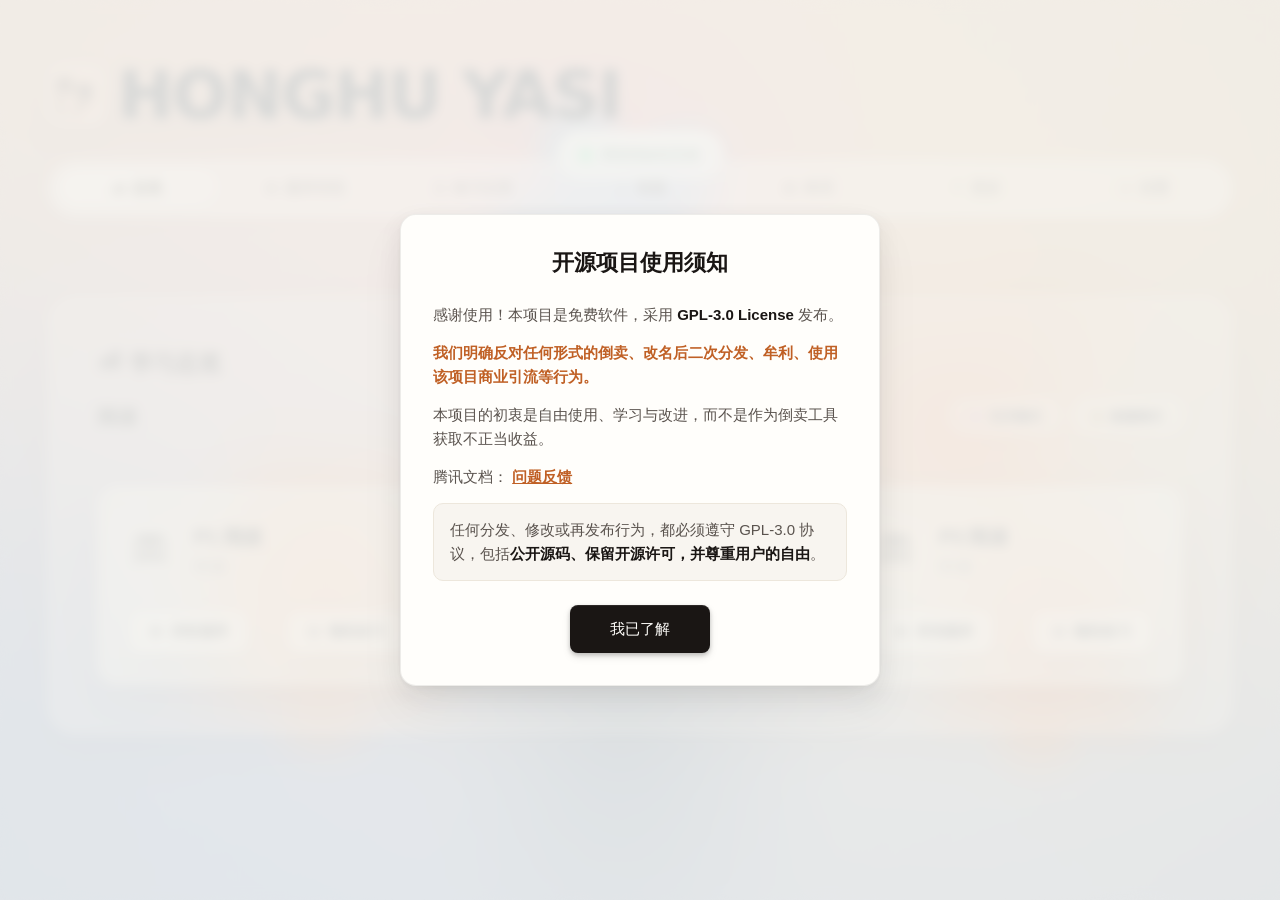
==== index.html @ 38e797b4 "初始化" ====
<!doctype html>
<html lang="zh-CN">
    <head>
        <meta charset="UTF-8" />
        <meta name="viewport" content="width=device-width, initial-scale=1.0" />
        <title>HONGHU YASI</title>
        <link
            rel="icon"
            type="image/svg+xml"
            href="assets/images/favicon.svg"
        />
        <link rel="stylesheet" href="css/main.css" />
        <link rel="stylesheet" href="css/heroui-bridge.css" />
        <link rel="stylesheet" href="css/onboarding.css" />
    </head>

    <body class="hero-body boot-active" data-theme="heroui">
        <!-- NewJeans Theme Background -->
        <div class="newjeans-bg-container" aria-hidden="true"></div>
        <!-- ASCII Flower Background -->
        <div class="ascii-bg-container" aria-hidden="true"></div>
        <div id="boot-overlay" role="status" aria-live="polite">
            <div class="boot-panel">
                <div class="boot-logo">HONGHU YASI</div>
                <p class="boot-status" id="boot-status-text">
                    正在唤醒 HONGHU YASI...
                </p>
                <div class="boot-progress">
                    <span
                        class="boot-progress__bar"
                        id="boot-progress-bar"
                    ></span>
                </div>
                <span class="boot-progress__text" id="boot-progress-text"
                    >初始化资源...</span
                >
            </div>
        </div>
        <input
            type="file"
            id="folder-picker"
            webkitdirectory
        />
        <div class="message-container" id="message-container"></div>

        <div class="container hero-shell">
            <div class="hero-header">
                <h1 class="hero-brand-title" aria-label="HONGHU YASI">
                    <span class="hero-brand-mark" aria-hidden="true">
                        <img src="assets/images/logo.svg" alt="HONGHU YASI Logo" style="width: 80%; height: 80%; object-fit: contain; filter: drop-shadow(0 2px 8px rgba(15, 23, 42, 0.08));">

                    </span>
                    <span class="hero-brand-text">HONGHU YASI</span>
                </h1>
            </div>

            <nav class="main-nav hero-nav" data-nav-controller="legacy">
                <button
                    class="nav-btn hero-nav__btn active"
                    type="button"
                    data-view="overview"
                >
                    📊 总览
                </button>
                <button
                    class="nav-btn hero-nav__btn"
                    type="button"
                    data-view="browse"
                >
                    📚 题库浏览
                </button>
                <button
                    class="nav-btn hero-nav__btn"
                    type="button"
                    data-view="practice"
                >
                    📝 练习记录
                </button>
                <button
                    class="nav-btn hero-nav__btn"
                    type="button"
                    data-view="wrongbook"
                >
                    ❌ 错题
                </button>
                <button
                    class="nav-btn hero-nav__btn"
                    type="button"
                    data-view="vocab"
                >
                    📖 单词
                </button>
                <button
                    class="nav-btn hero-nav__btn"
                    type="button"
                    data-view="more"
                >
                    ✨ 更多
                </button>
                <button
                    class="nav-btn hero-nav__btn"
                    type="button"
                    data-view="settings"
                >
                    ⚙️ 设置
                </button>
            </nav>

            <!-- 总览页面 -->
            <div id="overview-view" class="view active hero-panel hero-section">
                <div class="hero-panel__header">
                    <h2 class="hero-panel__title">📊 学习总览</h2>
                </div>

                <div class="category-grid" id="category-overview">
                    <!-- 分类卡片将通过JavaScript动态生成 -->
                </div>
            </div>

            <!-- 题库浏览页面 -->
            <div id="browse-view" class="view hero-panel hero-section">
                <div class="browse-title-bar hero-panel__header">
                    <button
                        class="browse-title-trigger"
                        id="browse-title-trigger"
                        type="button"
                        aria-haspopup="true"
                        aria-expanded="false"
                        title="列表偏好"
                    >
                        📚<span
                            class="browse-title-dot"
                            aria-hidden="true"
                        ></span>
                    </button>
                    <h2 id="browse-title" class="hero-panel__title">题库浏览</h2>
                    <button
                        id="reading-memorize-exit-btn"
                        class="reading-memorize-exit-btn"
                        type="button"
                        hidden
                        aria-label="退出阅读背题模式"
                        title="退出阅读背题模式"
                    >
                        退出背题
                    </button>
                    <div
                        class="browse-preference-panel"
                        id="browse-preference-panel"
                        hidden
                    >
                        <label class="browse-preference-option">
                            <input
                                type="checkbox"
                                id="browse-remember-position"
                            />
                            <span class="browse-preference-text"
                                >列表位置记录</span
                            >
                        </label>
                    </div>
                    <div
                        id="type-filter-buttons"
                        class="hero-panel__actions shui-filter-group shui-segmented-control"
                    >
                        <button
                            class="shui-segmented-btn active"
                            type="button"
                            aria-pressed="true"
                            data-filter-type="all"
                            data-index-action="filter-exams"
                            data-action-value="all"
                        >
                            全部
                        </button>
                        <button
                            class="shui-segmented-btn"
                            type="button"
                            aria-pressed="false"
                            data-filter-type="reading"
                            data-index-action="filter-exams"
                            data-action-value="reading"
                        >
                            阅读
                        </button>
                        <button
                            class="shui-segmented-btn"
                            type="button"
                            aria-pressed="false"
                            hidden
                            data-filter-type="listening"
                            data-index-action="filter-exams"
                            data-action-value="listening"
                        >
                            听力
                        </button>
                    </div>
                </div>

                <div class="search-box">
                    <div class="search-row">
                        <div class="search-input-wrap">
                            <input
                                type="text"
                                class="search-input"
                                id="exam-search-input"
                                placeholder="搜索题目..."
                                aria-label="搜索题目"
                                data-index-action="search-exams"
                            />
                            <button
                                type="button"
                                class="search-clear-btn"
                                id="search-clear-btn"
                                aria-label="清除搜索"
                                hidden
                                data-index-action="clear-search"
                            >
                                <svg
                                    viewBox="0 0 24 24"
                                    width="16"
                                    height="16"
                                    stroke="currentColor"
                                    stroke-width="2"
                                    fill="none"
                                    stroke-linecap="round"
                                    stroke-linejoin="round"
                                >
                                    <line x1="18" y1="6" x2="6" y2="18"></line>
                                    <line x1="6" y1="6" x2="18" y2="18"></line>
                                </svg>
                            </button>
                        </div>
                        <div
                            class="browse-frequency-filter"
                            id="browse-frequency-filter-buttons"
                            aria-label="频率筛选"
                        >
                            <button
                                class="browse-frequency-chip"
                                type="button"
                                aria-pressed="false"
                                data-frequency-filter="high"
                                data-index-action="filter-frequency"
                                data-action-value="high"
                            >
                                高频
                            </button>
                            <button
                                class="browse-frequency-chip"
                                type="button"
                                aria-pressed="false"
                                data-frequency-filter="medium"
                                data-index-action="filter-frequency"
                                data-action-value="medium"
                            >
                                中频
                            </button>
                            <button
                                class="browse-frequency-chip"
                                type="button"
                                aria-pressed="false"
                                data-frequency-filter="low"
                                data-index-action="filter-frequency"
                                data-action-value="low"
                            >
                                低频
                            </button>
                        </div>
                        <div class="browse-sort-wrapper">
                            <select
                                id="browse-sort-select"
                                class="browse-sort-select"
                                aria-label="题库排序"
                            >
                                <option value="default">默认排序</option>
                                <option value="frequency-desc">
                                    频率高→低
                                </option>
                                <option value="difficulty-desc">
                                    难度高→低
                                </option>
                            </select>
                            <div class="browse-sort-icon">
                                <svg
                                    width="14"
                                    height="14"
                                    viewBox="0 0 14 14"
                                    fill="none"
                                    xmlns="http://www.w3.org/2000/svg"
                                >
                                    <path
                                        d="M3.5 5.25L7 8.75L10.5 5.25"
                                        stroke="currentColor"
                                        stroke-width="1.5"
                                        stroke-linecap="round"
                                        stroke-linejoin="round"
                                    />
                                </svg>
                            </div>
                        </div>
                    </div>
                </div>

                <div id="exam-list-container"></div>
                <div class="loading">
                    <div class="spinner"></div>
                    <p>正在加载题目列表...</p>
                </div>
            </div>

            <!-- 练习记录页面 -->
            <div id="practice-view" class="view hero-panel hero-section">
                <div class="hero-panel__header practice-view__header">
                    <div class="practice-view__title-row">
                        <h2 class="hero-panel__title">📝 练习记录</h2>
                        <button
                            id="practice-summary-toggle"
                            class="practice-summary-toggle"
                            type="button"
                            data-index-action="toggle-practice-summary"
                            aria-controls="practice-summary-region"
                            aria-expanded="true"
                            aria-label="折叠练习统计卡片"
                        >
                            <span class="practice-summary-toggle__glyph" aria-hidden="true"></span>
                        </button>
                    </div>
                </div>

                <div id="practice-summary-region" class="practice-summary-region">
                    <div class="practice-stats hero-grid hero-grid--stats">
                        <div class="hero-card hero-card--stat">
                            <div class="hero-card__label">已练习题目</div>
                            <div class="hero-card__value" id="total-practiced">
                                0
                            </div>
                            <div class="hero-card__meta">累计巩固练习</div>
                        </div>
                        <div class="hero-card hero-card--stat">
                            <div class="hero-card__label">平均正确率</div>
                            <div class="hero-card__value" id="avg-score">0%</div>
                            <div class="hero-card__meta">近期待练表现</div>
                        </div>
                        <div class="hero-card hero-card--stat">
                            <div class="hero-card__label">学习时长(分钟)</div>
                            <div class="hero-card__value" id="study-time">0</div>
                            <div class="hero-card__meta">聚焦沉浸时长</div>
                        </div>
                        <div class="hero-card hero-card--stat">
                            <div class="hero-card__label">连续学习天数</div>
                            <div class="hero-card__value" id="streak-days">0</div>
                            <div class="hero-card__meta">坚持天数</div>
                        </div>
                    </div>

                    <div class="practice-insights-grid">
                        <section
                            id="practice-trend-card"
                            class="practice-trend-card"
                            role="button"
                            tabindex="0"
                            aria-label="打开练习趋势筛选范围"
                            aria-pressed="false"
                        >
                            <div class="practice-trend-card__rotor">
                                <div class="practice-trend-card__face practice-trend-card__front">
                                    <div class="practice-trend-card__header">
                                        <div class="practice-trend-card__title-line">
                                            <div>
                                                <h3 class="practice-trend-card__title">练习趋势</h3>
                                            </div>
                                            <div class="practice-trend-card__metrics">
                                                <div>
                                                    <span class="practice-trend-card__metric-value" id="practice-trend-count">0</span>
                                                    <span class="practice-trend-card__metric-label">记录</span>
                                                </div>
                                                <div>
                                                    <span class="practice-trend-card__metric-value" id="practice-trend-average">0%</span>
                                                    <span class="practice-trend-card__metric-label">均值</span>
                                                </div>
                                            </div>
                                        </div>
                                        <div class="practice-trend-card__range" id="practice-trend-range-label">
                                            最近十次
                                        </div>
                                    </div>
                                    <div class="practice-trend-chart-shell">
                                        <canvas id="practice-trend-canvas" aria-hidden="true"></canvas>
                                        <div id="practice-trend-empty" class="practice-trend-empty">
                                            暂无趋势数据
                                        </div>
                                    </div>
                                </div>
                                <div class="practice-trend-card__face practice-trend-card__back">
                                    <div class="practice-trend-card__header">
                                        <div>
                                            <p class="practice-trend-card__eyebrow">Range</p>
                                            <h3 class="practice-trend-card__title">筛选范围</h3>
                                        </div>
                                    </div>
                                    <div class="practice-trend-options" aria-label="练习趋势筛选范围">
                                        <button
                                            class="practice-trend-option active"
                                            type="button"
                                            data-practice-trend-range="recent10"
                                            aria-pressed="true"
                                        >
                                            最近十次
                                        </button>
                                        <button
                                            class="practice-trend-option"
                                            type="button"
                                            data-practice-trend-range="last7d"
                                            aria-pressed="false"
                                        >
                                            最近七天
                                        </button>
                                        <button
                                            class="practice-trend-option"
                                            type="button"
                                            data-practice-trend-range="last30d"
                                            aria-pressed="false"
                                        >
                                            最近一月
                                        </button>
                                        <button
                                            class="practice-trend-option"
                                            type="button"
                                            data-practice-trend-range="recent20"
                                            aria-pressed="false"
                                        >
                                            最近20次
                                        </button>
                                    </div>
                                </div>
                            </div>
                        </section>
                        <section
                            id="practice-custom-card"
                            class="practice-custom-card"
                        >
                            <div class="practice-custom-card__rotor">
                                <div class="practice-trend-card__face practice-custom-card__front">
                                    <div class="practice-trend-card__header">
                                        <div>
                                            <h3 class="practice-trend-card__title" id="practice-custom-card-title">练习热力图</h3>
                                        </div>
                                        <div class="practice-custom-card__header-actions">
                                            <div
                                                class="practice-heatmap-month-controls"
                                                id="practice-heatmap-month-controls"
                                                aria-label="切换热力图月份"
                                            >
                                                <button
                                                    class="practice-custom-card__icon-btn"
                                                    type="button"
                                                    data-practice-heatmap-month="prev"
                                                    aria-label="查看上个月"
                                                    title="上个月"
                                                >
                                                    <svg viewBox="0 0 24 24" width="16" height="16" fill="none" stroke="currentColor" stroke-width="2.2" stroke-linecap="round" stroke-linejoin="round">
                                                        <path d="m15 18-6-6 6-6"></path>
                                                    </svg>
                                                </button>
                                                <span
                                                    class="practice-heatmap-month-label"
                                                    id="practice-heatmap-month-label"
                                                    aria-live="polite"
                                                >本月</span>
                                                <button
                                                    class="practice-custom-card__icon-btn"
                                                    type="button"
                                                    data-practice-heatmap-month="next"
                                                    aria-label="查看下个月"
                                                    title="下个月"
                                                >
                                                    <svg viewBox="0 0 24 24" width="16" height="16" fill="none" stroke="currentColor" stroke-width="2.2" stroke-linecap="round" stroke-linejoin="round">
                                                        <path d="m9 18 6-6-6-6"></path>
                                                    </svg>
                                                </button>
                                            </div>
                                            <button
                                                class="practice-custom-card__flip-btn practice-custom-card__icon-btn"
                                                type="button"
                                                aria-label="配置自定义组件"
                                                title="配置自定义组件"
                                            >
                                                <svg viewBox="0 0 24 24" width="16" height="16" fill="none" stroke="currentColor" stroke-width="2" stroke-linecap="round" stroke-linejoin="round">
                                                    <path d="M12 20a8 8 0 1 0 0-16 8 8 0 0 0 0 16z"></path>
                                                    <path d="M12 14a2 2 0 1 0 0-4 2 2 0 0 0 0 4z"></path>
                                                    <path d="M12 2v2"></path>
                                                    <path d="M12 20v2"></path>
                                                    <path d="m4.93 4.93 1.41 1.41"></path>
                                                    <path d="m17.66 17.66 1.41 1.41"></path>
                                                    <path d="M2 12h2"></path>
                                                    <path d="M20 12h2"></path>
                                                    <path d="m6.34 17.66-1.41 1.41"></path>
                                                    <path d="m19.07 4.93-1.41 1.41"></path>
                                                </svg>
                                            </button>
                                        </div>
                                    </div>
                                    <div class="practice-custom-widget-content" data-widget-type="heatmap">
                                        <div class="practice-heatmap" id="practice-heatmap" aria-label="练习活动热力图"></div>
                                        <div class="practice-heatmap__footer">
                                            <span id="practice-heatmap-summary">本月暂无练习记录</span>
                                            <div class="practice-heatmap__legend" aria-label="做题量颜色图例">
                                                <span>少</span>
                                                <i class="practice-heatmap__legend-cell practice-heatmap__legend-cell--0"></i>
                                                <i class="practice-heatmap__legend-cell practice-heatmap__legend-cell--1"></i>
                                                <i class="practice-heatmap__legend-cell practice-heatmap__legend-cell--2"></i>
                                                <i class="practice-heatmap__legend-cell practice-heatmap__legend-cell--3"></i>
                                                <i class="practice-heatmap__legend-cell practice-heatmap__legend-cell--4"></i>
                                                <span>多</span>
                                            </div>
                                        </div>
                                    </div>
                                    <div class="practice-custom-widget-content" data-widget-type="priority" hidden>
                                    <div class="priority-progress-stack" aria-label="中高频练习进度">
                                        <div class="priority-progress priority-progress--high">
                                            <div class="priority-progress__head">
                                                <span>高频</span>
                                                <strong id="practice-priority-high-count">0/0</strong>
                                            </div>
                                            <div class="priority-progress__track" aria-hidden="true">
                                                <span
                                                    class="priority-progress__fill"
                                                    id="practice-priority-high-fill"
                                                ></span>
                                            </div>
                                        </div>
                                        <div class="priority-progress priority-progress--medium">
                                            <div class="priority-progress__head">
                                                <span>中频</span>
                                                <strong id="practice-priority-medium-count">0/0</strong>
                                            </div>
                                            <div class="priority-progress__track" aria-hidden="true">
                                                <span
                                                    class="priority-progress__fill"
                                                    id="practice-priority-medium-fill"
                                                ></span>
                                            </div>
                                        </div>
                                    </div>
                                    <div class="priority-accuracy" aria-label="中高频正确率">
                                        <div class="priority-accuracy__orb priority-accuracy__orb--high">
                                            <span id="practice-priority-high-accuracy">0%</span>
                                            <small>高频正确率</small>
                                        </div>
                                        <div class="priority-accuracy__orb priority-accuracy__orb--medium">
                                            <span id="practice-priority-medium-accuracy">0%</span>
                                            <small>中频正确率</small>
                                        </div>
                                    </div>
                                    </div>
                                    <div class="practice-custom-widget-content" data-widget-type="radar" hidden>
                                        <div class="practice-radar-chart-shell">
                                            <canvas id="practice-radar-canvas" aria-hidden="true"></canvas>
                                            <div id="practice-radar-empty" class="practice-trend-empty">
                                                暂无阅读错题数据
                                            </div>
                                        </div>
                                        <p class="practice-radar-summary" id="practice-radar-summary">
                                            最近10次阅读错题题型分布
                                        </p>
                                    </div>
                                </div>
                                <div class="practice-trend-card__face practice-trend-card__back practice-custom-card__back">
                                    <div class="practice-trend-card__header">
                                        <div>
                                            <p class="practice-trend-card__eyebrow">Widgets</p>
                                            <h3 class="practice-trend-card__title">自定义组件</h3>
                                        </div>
                                        <div class="practice-custom-card__header-actions">
                                            <button
                                                class="practice-custom-card__flip-btn practice-custom-card__icon-btn"
                                                type="button"
                                                aria-label="关闭自定义练习组件选择"
                                                title="关闭自定义练习组件选择"
                                            >
                                                <svg viewBox="0 0 24 24" width="16" height="16" fill="none" stroke="currentColor" stroke-width="2" stroke-linecap="round" stroke-linejoin="round">
                                                    <line x1="18" y1="6" x2="6" y2="18"></line>
                                                    <line x1="6" y1="6" x2="18" y2="18"></line>
                                                </svg>
                                            </button>
                                        </div>
                                    </div>
                                    <div class="practice-custom-options" aria-label="自定义练习组件">
                                        <button
                                            class="practice-custom-option active"
                                            type="button"
                                            data-practice-widget="heatmap"
                                            aria-pressed="true"
                                        >
                                            <span class="practice-custom-option__icon" aria-hidden="true">
                                                <svg viewBox="0 0 24 24" width="18" height="18" fill="none" stroke="currentColor" stroke-width="2" stroke-linecap="round" stroke-linejoin="round">
                                                    <rect x="3" y="4" width="18" height="16" rx="3"></rect>
                                                    <path d="M8 2v4"></path>
                                                    <path d="M16 2v4"></path>
                                                    <path d="M3 10h18"></path>
                                                    <path d="M8 14h.01"></path>
                                                    <path d="M12 14h.01"></path>
                                                    <path d="M16 14h.01"></path>
                                                    <path d="M8 17h.01"></path>
                                                </svg>
                                            </span>
                                            <span class="practice-custom-option__body">
                                                <strong>练习热力图</strong>
                                            </span>
                                            <span class="practice-custom-option__check" aria-hidden="true"></span>
                                        </button>
                                        <button
                                            class="practice-custom-option"
                                            type="button"
                                            data-practice-widget="priority"
                                            aria-pressed="false"
                                        >
                                            <span class="practice-custom-option__icon" aria-hidden="true">
                                                <svg viewBox="0 0 24 24" width="18" height="18" fill="none" stroke="currentColor" stroke-width="2" stroke-linecap="round" stroke-linejoin="round">
                                                    <path d="M4 20V10"></path>
                                                    <path d="M10 20V4"></path>
                                                    <path d="M16 20v-7"></path>
                                                    <path d="M22 20H2"></path>
                                                </svg>
                                            </span>
                                            <span class="practice-custom-option__body">
                                                <strong>中高频余量</strong>
                                            </span>
                                            <span class="practice-custom-option__check" aria-hidden="true"></span>
                                        </button>
                                        <button
                                            class="practice-custom-option"
                                            type="button"
                                            data-practice-widget="radar"
                                            aria-pressed="false"
                                        >
                                            <span class="practice-custom-option__icon" aria-hidden="true">
                                                <svg viewBox="0 0 24 24" width="18" height="18" fill="none" stroke="currentColor" stroke-width="2" stroke-linecap="round" stroke-linejoin="round">
                                                    <path d="M12 3 3 8l9 5 9-5-9-5Z"></path>
                                                    <path d="m3 8 9 13 9-13"></path>
                                                    <path d="M12 13v8"></path>
                                                </svg>
                                            </span>
                                            <span class="practice-custom-option__body">
                                                <strong>阅读错题雷达</strong>
                                            </span>
                                            <span class="practice-custom-option__check" aria-hidden="true"></span>
                                        </button>
                                    </div>
                                </div>
                            </div>
                        </section>
                    </div>
                </div>

                <div class="practice-history hero-panel hero-section">
                    <div class="hero-panel__header">
                        <h3 class="hero-panel__title">
                            📈 练习历史
                        </h3>
                        <div
                            id="record-type-filter-buttons"
                            class="hero-panel__actions shui-filter-group shui-segmented-control"
                        >
                            <button
                                class="shui-segmented-btn active"
                                type="button"
                                aria-pressed="true"
                                data-filter-type="all"
                                data-index-action="filter-records"
                                data-action-value="all"
                            >
                                全部
                            </button>
                            <button
                                class="shui-segmented-btn"
                                type="button"
                                aria-pressed="false"
                                data-filter-type="reading"
                                data-index-action="filter-records"
                                data-action-value="reading"
                            >
                                阅读
                            </button>
                            <button
                                class="shui-segmented-btn"
                                type="button"
                                aria-pressed="false"
                                data-filter-type="listening"
                                data-index-action="filter-records"
                                data-action-value="listening"
                            >
                                听力
                            </button>
                        </div>
                        <div class="hero-panel__actions">
                            <button
                                class="btn btn-secondary hero-btn hero-btn--ghost"
                                data-index-action="export-practice-markdown"
                            >
                                📄 导出Markdown
                            </button>
                            <button
                                class="btn btn-info hero-btn"
                                data-index-action="toggle-bulk-delete"
                                id="bulk-delete-btn"
                            >
                                <svg
                                    viewBox="0 0 24 24"
                                    width="1em"
                                    height="1em"
                                    fill="none"
                                    stroke="currentColor"
                                    stroke-width="1.8"
                                    stroke-linecap="round"
                                    stroke-linejoin="round"
                                    class="ui-emoji-icon"
                                    aria-hidden="true"
                                >
                                    <polyline
                                        points="9 11 12 14 22 4"
                                    ></polyline>
                                    <path
                                        d="M21 12v7a2 2 0 0 1-2 2H5a2 2 0 0 1-2-2V5a2 2 0 0 1 2-2h11"
                                    ></path>
                                </svg>
                                批量删除
                            </button>
                            <button
                                class="btn btn-warning hero-btn hero-btn--warn"
                                data-index-action="clear-practice-data"
                            >
                                🗑️ 清除记录
                            </button>
                        </div>
                    </div>
                    <div id="history-list" class="practice-history-list">
                        <div class="history-empty-placeholder">
                            <div class="history-empty-placeholder__icon">
                                📋
                            </div>
                            <p>暂无练习记录</p>
                            <p class="history-empty-placeholder__note">
                                开始练习后，记录将自动保存在这里
                            </p>
                        </div>
                    </div>
                </div>
            </div>

            <!-- 错题本页面 -->
            <div id="wrongbook-view" class="view hero-panel hero-section">
                <div class="hero-panel__header">
                    <h2 class="hero-panel__title">❌ 错题整理</h2>
                    <div class="wrongbook-header-actions">
                        <button class="btn btn-primary btn-sm" type="button" id="wrongbook-all-analysis-btn" data-wrongbook-action="all-analysis">📊 总错题分析</button>
                        <button class="btn btn-outline btn-sm wrongbook-clear-btn" type="button" data-wrongbook-action="clear-all">清除全部数据</button>
                    </div>
                </div>
                <div class="wrongbook-stats-grid" id="wrongbook-stats">
                    <div class="hero-card hero-card--stat">
                        <div class="hero-card__label">错题总数</div>
                        <div class="hero-card__value" id="wrongbook-total">0</div>
                        <div class="hero-card__meta">累计阅读错题</div>
                    </div>
                    <div class="hero-card hero-card--stat">
                        <div class="hero-card__label">未掌握</div>
                        <div class="hero-card__value" id="wrongbook-unmastered">0</div>
                        <div class="hero-card__meta">待重练巩固</div>
                    </div>
                    <div class="hero-card hero-card--stat">
                        <div class="hero-card__label">已掌握</div>
                        <div class="hero-card__value" id="wrongbook-mastered">0</div>
                        <div class="hero-card__meta">重练对2次</div>
                    </div>
                    <div class="hero-card hero-card--stat hero-card--halfway">
                        <div class="hero-card__label">重练对1次</div>
                        <div class="hero-card__value" id="wrongbook-halfway">0</div>
                        <div class="hero-card__meta">再对1次即掌握</div>
                    </div>
                    <div class="hero-card hero-card--stat">
                        <div class="hero-card__label">涉及试卷</div>
                        <div class="hero-card__value" id="wrongbook-exam-count">0</div>
                        <div class="hero-card__meta">包含错题的试卷数</div>
                    </div>
                </div>
                <div class="wrongbook-filters">
                    <div class="wrongbook-filter-group">
                        <button class="shui-segmented-btn active" type="button" data-wrongbook-filter="category" data-filter-value="all">全部</button>
                        <button class="shui-segmented-btn" type="button" data-wrongbook-filter="category" data-filter-value="P1">P1</button>
                        <button class="shui-segmented-btn" type="button" data-wrongbook-filter="category" data-filter-value="P2">P2</button>
                        <button class="shui-segmented-btn" type="button" data-wrongbook-filter="category" data-filter-value="P3">P3</button>
                    </div>
                    <div class="wrongbook-filter-group">
                        <button class="shui-segmented-btn active" type="button" data-wrongbook-filter="mastery" data-filter-value="all">全部</button>
                        <button class="shui-segmented-btn" type="button" data-wrongbook-filter="mastery" data-filter-value="unmastered">未掌握</button>
                        <button class="shui-segmented-btn" type="button" data-wrongbook-filter="mastery" data-filter-value="halfway">对1次</button>
                        <button class="shui-segmented-btn" type="button" data-wrongbook-filter="mastery" data-filter-value="mastered">已掌握</button>
                    </div>
                    <select class="browse-sort-select wrongbook-sort-select" id="wrongbook-sort" aria-label="错题排序">
                        <option value="recent">最近出错</option>
                        <option value="count">错题数多→少</option>
                        <option value="category">分类排序</option>
                    </select>
                </div>
                <div id="wrongbook-list" class="wrongbook-list">
                    <div class="wrongbook-empty">
                        <div class="wrongbook-empty__icon">📋</div>
                        <p>暂无错题记录</p>
                        <p class="wrongbook-empty__note">练习中答错的题目将自动收录在此</p>
                    </div>
                </div>
            </div>

            <!-- 设置页面 -->
            <div id="settings-view" class="view hero-panel hero-section">
                <div class="hero-panel__header">
                    <h2 class="hero-panel__title">⚙️ 系统设置</h2>
                </div>
                <div class="hero-settings-group">
                    <div
                        class="hero-panel hero-section system-management-panel"
                    >
                        <h3>🔧 系统管理</h3>
                        <p class="hero-panel__muted">系统工具和设置选项</p>
                        <div class="hero-settings-actions">
                            <button
                                class="btn btn-warning hero-btn hero-btn--warn"
                                id="clear-cache-btn"
                            >
                                🗑️ 清除缓存
                            </button>
                            <button
                                class="btn btn-warning hero-btn hero-btn--warn"
                                id="load-library-btn"
                            >
                                📂 加载题库
                            </button>
                            <button
                                class="btn btn-warning hero-btn hero-btn--warn"
                                id="theme-switcher-btn-entry"
                            >
                                🎨 主题切换
                            </button>
                            <button
                                class="btn btn-warning hero-btn hero-btn--warn"
                                id="show-onboarding-btn"
                            >
                                🎯 显示引导
                            </button>
                            <button
                                class="btn btn-warning hero-btn hero-btn--warn"
                                id="library-config-btn"
                            >
                                <svg
                                    viewBox="0 0 24 24"
                                    width="1em"
                                    height="1em"
                                    fill="none"
                                    stroke="currentColor"
                                    stroke-width="1.8"
                                    stroke-linecap="round"
                                    stroke-linejoin="round"
                                    class="ui-emoji-icon"
                                    aria-hidden="true"
                                >
                                    <line x1="4" y1="21" x2="4" y2="14"></line>
                                    <line x1="4" y1="10" x2="4" y2="3"></line>
                                    <line
                                        x1="12"
                                        y1="21"
                                        x2="12"
                                        y2="12"
                                    ></line>
                                    <line x1="12" y1="8" x2="12" y2="3"></line>
                                    <line
                                        x1="20"
                                        y1="21"
                                        x2="20"
                                        y2="16"
                                    ></line>
                                    <line x1="20" y1="12" x2="20" y2="3"></line>
                                    <line x1="1" y1="14" x2="7" y2="14"></line>
                                    <line x1="9" y1="8" x2="15" y2="8"></line>
                                    <line
                                        x1="17"
                                        y1="16"
                                        x2="23"
                                        y2="16"
                                    ></line>
                                </svg>
                                题库配置切换
                            </button>
                            <button
                                class="btn btn-warning hero-btn hero-btn--warn"
                                id="force-refresh-btn"
                            >
                                🔄 强制刷新题库
                            </button>
                        </div>
                    </div>

                    <div class="hero-panel hero-section data-management-panel">
                        <h3>💾 数据管理</h3>
                        <p class="hero-panel__muted">
                            数据备份、导入导出和完整性检查
                        </p>
                        <div class="hero-settings-actions">
                            <button
                                class="btn hero-btn data-mgmt-btn"
                                id="create-backup-btn"
                            >
                                💾 创建备份
                            </button>
                            <button
                                class="btn hero-btn data-mgmt-btn"
                                id="backup-list-btn"
                            >
                                📋 备份列表
                            </button>
                            <button
                                class="btn hero-btn data-mgmt-btn"
                                id="export-data-btn"
                            >
                                📤 导出数据
                            </button>
                            <button
                                class="btn hero-btn data-mgmt-btn"
                                id="import-data-btn"
                            >
                                📥 导入数据
                            </button>
                        </div>
                    </div>

                    <div class="hero-panel hero-section">
                        <h3>📊 系统信息</h3>
                        <div class="hero-surface settings-system-info">
                            <div class="settings-system-info__status">
                                题库状态: 已加载完整索引
                            </div>
                            <div>
                                题目总数: <span id="total-exams">192</span>
                            </div>
                            <div>
                                HTML题目: <span id="html-exams">191</span>
                            </div>
                            <div>PDF题目: <span id="pdf-exams">190</span></div>
                            <div>
                                最后更新:
                                <span id="last-update"
                                    >2025/05/06 21:56:46</span
                                >
                            </div>
                        </div>

                        <!-- 开发团队链接 -->
                        <div class="settings-footer">
                            <a
                                href="https://docs.qq.com/doc/DSXZhWUtqeVN0d1ZT"
                                target="_blank"
                                rel="noopener noreferrer"
                                class="inline-hover-link settings-footer__feedback"
                            >
                                问题反馈
                            </a>
                            <span
                                class="settings-footer__author"
                            >
                                HONGHU YASI
                            </span>
                        </div>
                    </div>
                </div>
            </div>

            <!-- 更多页面 -->
            <div id="more-view" class="view hero-panel hero-section">
                <div class="hero-panel__header">
                    <h2 class="hero-panel__title">✨ 更多工具</h2>
                </div>
                <p class="more-view-subtitle">
                    探索额外的学习辅助功能，助你高效备考。
                </p>
                <div class="more-tools-grid">
                    <!-- <button class="tool-card tool-card--featured" type="button" id="writing-entry-btn">
                    <div class="tool-card-icon">✍️</div>
                    <div class="tool-card-content">
                        <h3>写作评分</h3>
                        <p>AI驱动的雅思写作评分系统，获取专业四维度评分与详细反馈。</p>
                    </div>
                    <div class="tool-card-arrow">进入</div>
                </button> -->
                    <button
                        class="tool-card"
                        type="button"
                        data-action="open-clock"
                    >
                        <div class="tool-card-icon">🕒</div>
                        <div class="tool-card-content">
                            <h3>全屏时钟</h3>
                            <p>
                                沉浸式模拟指针时钟，实时同步系统时间，陪伴你的专注时刻。
                            </p>
                        </div>
                        <div class="tool-card-arrow">进入</div>
                    </button>
                    <button
                        class="tool-card"
                        type="button"
                        data-action="open-vocab"
                    >
                        <div class="tool-card-icon">🧠</div>
                        <div class="tool-card-content">
                            <h3>单词背诵</h3>
                            <p>SM-2记忆算法，随时继续你的词汇任务。</p>
                        </div>
                        <div class="tool-card-arrow">进入</div>
                    </button>
                    <button
                        class="tool-card"
                        type="button"
                        data-action="open-reading-memorize"
                    >
                        <div class="tool-card-icon">🧩</div>
                        <div class="tool-card-content">
                            <h3>阅读背题</h3>
                            <p>复用统一阅读页，查看答案、解析与定位高亮，并可切换测试。</p>
                        </div>
                        <div class="tool-card-arrow">进入</div>
                    </button>
                    <button
                        class="tool-card"
                        type="button"
                        data-index-action="show-achievements"
                    >
                        <div class="tool-card-icon">🏆</div>
                        <div class="tool-card-content">
                            <h3>成就</h3>
                            <p>查看你解锁的徽章和荣誉。</p>
                        </div>
                        <div class="tool-card-arrow">查看</div>
                    </button>
                </div>
            </div>
            <section id="vocab-view" class="view hero-panel hero-section" data-view="vocab">
                <div class="hero-panel__header">
                    <h2 class="hero-panel__title">📖 单词学习</h2>
                    <div class="vocab-header-actions">
                        <button class="btn btn-primary btn-sm" type="button" id="vocab-ai-analysis-btn" data-vocab-action="start-analysis">🤖 AI分析</button>
                    </div>
                </div>
                <div class="vocab-stats-grid" id="vocab-stats">
                    <div class="hero-card hero-card--stat">
                        <div class="hero-card__label">总词汇</div>
                        <div class="hero-card__value" id="vocab-total">0</div>
                        <div class="hero-card__meta">词表总数</div>
                    </div>
                    <div class="hero-card hero-card--stat">
                        <div class="hero-card__label">已学</div>
                        <div class="hero-card__value" id="vocab-learned">0</div>
                        <div class="hero-card__meta">至少复习1次</div>
                    </div>
                    <div class="hero-card hero-card--stat hero-card--halfway">
                        <div class="hero-card__label">待复习</div>
                        <div class="hero-card__value" id="vocab-due">0</div>
                        <div class="hero-card__meta">今日到期</div>
                    </div>
                    <div class="hero-card hero-card--stat">
                        <div class="hero-card__label">掌握率</div>
                        <div class="hero-card__value" id="vocab-mastery">0%</div>
                        <div class="hero-card__meta">SM-2评估</div>
                    </div>
                    <div class="hero-card hero-card--stat">
                        <div class="hero-card__label">测试次数</div>
                        <div class="hero-card__value" id="vocab-quiz-count">0</div>
                        <div class="hero-card__meta">累计完成</div>
                    </div>
                </div>
                <div class="vocab-filters">
                    <div class="wrongbook-filter-group" data-vocab-main="sub-tabs">
                        <button class="shui-segmented-btn active" type="button" data-sub-view="memory">🧠 记忆</button>
                        <button class="shui-segmented-btn" type="button" data-sub-view="quiz">📝 测试</button>
                        <button class="shui-segmented-btn" type="button" data-sub-view="wordlist">📚 词库</button>
                        <button class="shui-segmented-btn" type="button" data-sub-view="analysis">🤖 AI分析</button>
                    </div>
                </div>
                <div class="vocab-content-area">
                    <div class="vocab-memory-panel vocab-sub-panel active" data-vocab-main="memory-panel">
                        <div id="vocab-memory-root" data-vocab-role="root"></div>
                    </div>
                    <div class="vocab-quiz-panel vocab-sub-panel" data-vocab-main="quiz-panel" style="display:none">
                    </div>
                    <div class="vocab-wordlist-panel vocab-sub-panel" data-vocab-main="wordlist-panel" style="display:none">
                    </div>
                    <div class="vocab-analysis-panel vocab-sub-panel" data-vocab-main="analysis-panel" style="display:none">
                    </div>
                </div>
            </section>
        </div>

        <div
            id="fullscreen-clock-overlay"
            class="clock-overlay is-hidden"
            role="dialog"
            aria-modal="true"
            aria-label="全屏时钟"
        >
            <div
                class="clock-overlay-inner controls-hidden"
                data-clock-role="overlay-inner"
            >
                <button
                    class="clock-action-btn clock-fullscreen-btn"
                    type="button"
                    data-action="toggle-clock-fullscreen"
                    aria-label="切换全屏模式"
                    aria-pressed="false"
                >
                    <svg
                        class="fullscreen-icon icon-enter"
                        viewBox="0 0 24 24"
                        focusable="false"
                        aria-hidden="true"
                    >
                        <polyline points="4 9 4 4 9 4"></polyline>
                        <line x1="4" y1="4" x2="10" y2="10"></line>
                        <polyline points="20 15 20 20 15 20"></polyline>
                        <line x1="20" y1="20" x2="14" y2="14"></line>
                    </svg>
                    <svg
                        class="fullscreen-icon icon-exit"
                        viewBox="0 0 24 24"
                        focusable="false"
                        aria-hidden="true"
                    >
                        <polyline points="15 9 20 9 20 4"></polyline>
                        <line x1="20" y1="4" x2="14" y2="10"></line>
                        <polyline points="9 15 4 15 4 20"></polyline>
                        <line x1="4" y1="20" x2="10" y2="14"></line>
                        <polyline points="20 15 20 20 15 20"></polyline>
                        <line x1="20" y1="20" x2="14" y2="14"></line>
                        <polyline points="4 9 4 4 9 4"></polyline>
                        <line x1="4" y1="4" x2="10" y2="10"></line>
                    </svg>
                </button>
                <button
                    class="clock-action-btn clock-close-btn"
                    type="button"
                    data-action="close-clock"
                    aria-label="关闭时钟"
                >
                    <svg
                        class="fullscreen-icon icon-close"
                        viewBox="0 0 24 24"
                        focusable="false"
                        aria-hidden="true"
                    >
                        <line x1="8" y1="8" x2="16" y2="16"></line>
                        <line x1="16" y1="8" x2="8" y2="16"></line>
                    </svg>
                </button>
                <div class="clock-view-stack" data-clock-role="view-stack">
                    <section
                        class="clock-view is-active"
                        data-clock-view="analog"
                        aria-label="模拟指针时钟"
                    >
                        <canvas
                            id="analog-clock-canvas"
                            aria-hidden="true"
                        ></canvas>
                    </section>
                    <section
                        class="clock-view"
                        data-clock-view="flip"
                        aria-label="翻页时钟"
                    >
                        <div
                            class="flip-clock"
                            id="flip-clock"
                            aria-live="polite"
                        ></div>
                    </section>
                    <section
                        class="clock-view"
                        data-clock-view="digital"
                        aria-label="数字时钟"
                    >
                        <div
                            class="digital-clock"
                            id="digital-clock"
                            aria-live="polite"
                        ></div>
                    </section>
                    <section
                        class="clock-view"
                        data-clock-view="ambient"
                        aria-label="低对比度数字时钟"
                    >
                        <div
                            class="ambient-clock"
                            id="ambient-clock"
                            aria-live="polite"
                        ></div>
                    </section>
                </div>
                <div
                    class="clock-pagination"
                    data-clock-role="pagination"
                    aria-hidden="true"
                >
                    <button
                        class="clock-dot is-active"
                        type="button"
                        data-target-view="analog"
                        aria-label="切换到模拟指针时钟"
                    ></button>
                    <button
                        class="clock-dot"
                        type="button"
                        data-target-view="flip"
                        aria-label="切换到翻页时钟"
                    ></button>
                    <button
                        class="clock-dot"
                        type="button"
                        data-target-view="digital"
                        aria-label="切换到数字时钟"
                    ></button>
                    <button
                        class="clock-dot"
                        type="button"
                        data-target-view="ambient"
                        aria-label="切换到低对比度数字时钟"
                    ></button>
                </div>
            </div>
        </div>

        <!-- 主题切换弹窗 -->
        <div id="theme-switcher-modal" class="theme-modal">
            <div class="theme-modal-content">
                <div class="theme-modal-header">
                    <h3>🎨 主题切换</h3>
                    <button
                        class="theme-modal-close"
                        data-index-action="hide-theme-switcher"
                        aria-label="关闭"
                    >
                        ×
                    </button>
                </div>
                <div class="theme-modal-body">
                    <div class="theme-options-viewport" role="presentation">
                        <div class="theme-options-glass">
                            <!-- 晨雾群山 -->
                            <div class="theme-card">
                                <div class="theme-card-bg theme-bg-misty"></div>
                                <div class="theme-card-glass-layer">
                                    <div class="theme-card-header">
                                        <h4 class="theme-card-title">
                                            晨雾群山
                                        </h4>
                                        <div class="theme-card-subtitle">
                                            <span>⛰️ Misty Mountain</span
                                            >
                                        </div>
                                    </div>
                                    <div class="theme-card-footer">
                                        <span class="theme-card-tag">动态</span>
                                        <button
                                            class="theme-card-btn"
                                            data-index-action="switch-bg-theme"
                                            data-action-value="misty-mountain"
                                        >
                                            应用
                                        </button>
                                    </div>
                                </div>
                            </div>
                            <!-- 深海孤航 -->
                            <div class="theme-card">
                                <div class="theme-card-bg theme-bg-ocean"></div>
                                <div class="theme-card-glass-layer">
                                    <div class="theme-card-header">
                                        <h4 class="theme-card-title">
                                            深海孤航
                                        </h4>
                                        <div class="theme-card-subtitle">
                                            <span>⛵ Teal Ocean</span
                                            >
                                        </div>
                                    </div>
                                    <div class="theme-card-footer">
                                        <span class="theme-card-tag">动态</span>
                                        <button
                                            class="theme-card-btn"
                                            data-index-action="switch-bg-theme"
                                            data-action-value="teal-ocean"
                                        >
                                            应用
                                        </button>
                                    </div>
                                </div>
                            </div>
                            <!-- 落日雾花 -->
                            <div class="theme-card">
                                <div
                                    class="theme-card-bg theme-bg-floral"
                                ></div>
                                <div class="theme-card-glass-layer">
                                    <div class="theme-card-header">
                                        <h4 class="theme-card-title">
                                            落日雾花
                                        </h4>
                                        <div class="theme-card-subtitle">
                                            <span>🌸 Floral Bloom</span
                                            >
                                        </div>
                                    </div>
                                    <div class="theme-card-footer">
                                        <span class="theme-card-tag">静态</span>
                                        <button
                                            class="theme-card-btn"
                                            data-index-action="switch-bg-theme"
                                            data-action-value="floral-bloom"
                                        >
                                            应用
                                        </button>
                                    </div>
                                </div>
                            </div>
                            <!-- NewJeans -->
                            <div class="theme-card">
                                <div class="theme-card-bg theme-bg-newjeans"></div>
                                <div class="theme-preview-bunny"></div>
                                <div class="theme-card-glass-layer">
                                    <div class="theme-card-header">
                                        <h4 class="theme-card-title">NewJeans</h4>
                                        <div class="theme-card-subtitle">
                                            <span>🐰 Tokki Flower</span>
                                        </div>
                                    </div>
                                    <div class="theme-card-footer">
                                        <span class="theme-card-tag">动态</span>
                                        <button
                                            class="theme-card-btn"
                                            data-index-action="switch-bg-theme"
                                            data-action-value="newjeans" > 应用 </button> </div> </div> </div>
                            <!-- 墨染字花 -->
                            <div class="theme-card">
                                <div class="theme-card-bg theme-bg-ascii"></div>
                                <div class="theme-preview-ascii" aria-hidden="true">
                                    <div class="tulip-silhouette">
                                        <div class="tulip-petal-left"></div>
                                        <div class="tulip-petal-center"></div>
                                        <div class="tulip-petal-right"></div>
                                        <div class="tulip-stem"></div>
                                    </div>
                                </div>
                                <div class="theme-card-glass-layer">
                                    <div class="theme-card-header">
                                        <h4 class="theme-card-title">墨染字花</h4>
                                        <div class="theme-card-subtitle">
                                            <span>🌷 ASCII Tulip</span>
                                        </div>
                                    </div>
                                    <div class="theme-card-footer">
                                        <span class="theme-card-tag">静态</span>
                                        <button
                                            class="theme-card-btn"
                                            data-index-action="switch-bg-theme"
                                            data-action-value="ascii-flower" > 应用 </button> </div> </div> </div>
                        </div>
                    </div>
                </div>
            </div>
        </div>

        <!-- 启动与懒加载工具 -->
        <script src="assets/vendor/three.min.js"></script>
        <script src="js/bundles/runtime-entry.bundle.js"></script>

        <!-- 基础环境与日志 -->
        <script src="js/bundles/core-foundation.bundle.js"></script>

        <!-- 工具库与基础视图 -->
        <script src="js/bundles/ui-shell.bundle.js"></script>

        <!-- 入口与懒加载代理 -->
        <script src="js/bundles/legacy-app.bundle.js"></script>

        <!-- 成就系统模态框 -->
        <div id="achievements-modal" class="theme-modal">
            <div class="theme-modal-content achievements-modal-content">
                <div class="theme-modal-header">
                    <h3>🏆 我的成就</h3>
                    <button
                        class="theme-modal-close"
                        data-index-action="hide-achievements"
                        aria-label="关闭"
                    >
                        ×
                    </button>
                </div>
                <div class="theme-modal-body">
                    <div class="achievements-grid" id="achievements-list">
                        <!-- JavaScript will populate this -->
                    </div>
                </div>
            </div>
        </div>

        <!-- 首次开源许可弹窗 -->
        <div id="license-modal">
            <div class="lm-card">
                <h2 class="lm-title">开源项目使用须知</h2>
                <div class="lm-body">
                    <p>
                        感谢使用！本项目是免费软件，采用
                        <strong>GPL-3.0 License</strong> 发布。
                    </p>
                    <p class="lm-warning">
                        我们明确反对任何形式的倒卖、改名后二次分发、牟利、使用该项目商业引流等行为。
                    </p>
                    <p>
                        本项目的初衷是自由使用、学习与改进，而不是作为倒卖工具获取不正当收益。
                    </p>
                    <p>
                        腾讯文档：
                        <a
                            href="https://docs.qq.com/doc/DSXZhWUtqeVN0d1ZT"
                            target="_blank"
                            rel="noopener noreferrer"
                            class="lm-warning"
                            >问题反馈</a
                        >
                    </p>
                    <div class="lm-info-box">
                        <p>
                            任何分发、修改或再发布行为，都必须遵守 GPL-3.0
                            协议，包括<strong>公开源码、保留开源许可，并尊重用户的自由</strong>。
                        </p>
                    </div>
                </div>
                <div class="lm-footer">
                    <button class="lm-btn" data-index-action="accept-license">
                        我已了解
                    </button>
                </div>
            </div>
        </div>
    </body>
</html>
---- css/main.css ----
/* Reset and base styles */
* {
    margin: 0;
    padding: 0;
    box-sizing: border-box;
}



/* CSS Custom Properties (Design Tokens) */
:root {
    /* Color System */
    --color-white: #ffffff;
    --color-gray-50: #f8fafc;
    --color-gray-100: #f1f5f9;
    --color-gray-200: #e2e8f0;
    --color-gray-300: #cbd5e1;
    --color-gray-400: #94a3b8;
    --color-gray-500: #64748b;
    --color-gray-600: #475569;
    --color-gray-700: #334155;
    --color-gray-800: #1e293b;
    --color-gray-900: #0f172a;

    /* Brand Colors */
    --color-brand-primary: #667eea;
    --color-brand-secondary: #764ba2;
    --color-brand-gradient: linear-gradient(135deg, #667eea 0%, #764ba2 100%);

    /* Semantic Colors */
    --color-success: #10b981;
    --color-success-bg: #f0fdf4;
    --color-warning: #f59e0b;
    --color-warning-bg: #fffbeb;
    --color-error: #ef4444;
    --color-error-bg: #fef2f2;
    --color-info: #3b82f6;
    --color-info-bg: #eff6ff;

    /* Spacing System */
    --space-xs: 0.25rem;
    /* 4px */
    --space-sm: 0.5rem;
    /* 8px */
    --space-md: 1rem;
    /* 16px */
    --space-lg: 1.5rem;
    /* 24px */
    --space-xl: 2rem;
    /* 32px */
    --space-2xl: 3rem;
    /* 48px */

    /* Font System */
    --font-family-primary: 'Inter', -apple-system, BlinkMacSystemFont, 'Segoe UI', 'Roboto', 'Oxygen', 'Ubuntu', 'Cantarell', sans-serif;
    --font-family-mono: 'SF Mono', 'Monaco', 'Consolas', 'Liberation Mono', 'Courier New', monospace;

    /* Font Sizes */
    --font-size-xs: 0.75rem;
    /* 12px */
    --font-size-sm: 0.875rem;
    /* 14px */
    --font-size-base: 1rem;
    /* 16px */
    --font-size-lg: 1.125rem;
    /* 18px */
    --font-size-xl: 1.25rem;
    /* 20px */
    --font-size-2xl: 1.5rem;
    /* 24px */
    --font-size-3xl: 1.875rem;
    /* 30px */
    --font-size-4xl: 2.25rem;
    /* 36px */
    --font-size-5xl: 3rem;
    /* 48px */

    /* Font Weights */
    --font-weight-normal: 400;
    --font-weight-medium: 500;
    --font-weight-semibold: 600;
    --font-weight-bold: 700;

    /* Line Heights */
    --line-height-tight: 1.25;
    --line-height-normal: 1.5;
    --line-height-relaxed: 1.625;

    /* Border Radius */
    --border-radius-sm: 0.25rem;
    /* 4px */
    --border-radius-md: 0.375rem;
    /* 6px */
    --border-radius-lg: 0.5rem;
    /* 8px */
    --border-radius-xl: 0.75rem;
    /* 12px */
    --border-radius-2xl: 1rem;
    /* 16px */
    --border-radius-full: 9999px;

    /* Shadows */
    --shadow-sm: 0 1px 2px 0 rgba(0, 0, 0, 0.05);
    --shadow-md: 0 4px 6px -1px rgba(0, 0, 0, 0.1), 0 2px 4px -1px rgba(0, 0, 0, 0.06);
    --shadow-lg: 0 10px 15px -3px rgba(0, 0, 0, 0.1), 0 4px 6px -2px rgba(0, 0, 0, 0.05);
    --shadow-xl: 0 20px 25px -5px rgba(0, 0, 0, 0.1), 0 10px 10px -5px rgba(0, 0, 0, 0.04);

    /* Transitions */
    --transition-fast: 150ms ease-out;
    --transition-normal: 200ms ease-out;
    --transition-slow: 300ms ease-out;

    /* Library configuration panel */
    --library-config-bg: rgba(255, 255, 255, 0.74);
    --library-config-border: rgba(255, 255, 255, 0.78);
    --library-config-text: #142033;
    --library-config-meta: rgba(20, 32, 51, 0.62);
    --library-config-item-bg: rgba(255, 255, 255, 0.58);
    --library-config-item-border: rgba(148, 163, 184, 0.24);
    --library-config-item-active-bg: rgba(44, 123, 229, 0.14);
    --library-config-item-active-border: rgba(44, 123, 229, 0.38);

    /* Exam item tokens */
    --exam-item-bg: #d9cbba;
    --exam-item-border-color: #737373;
    --exam-item-border-width: 2px;

    /* Suite practice card */
    --suite-card-title-color: var(--color-gray-900);
    --suite-card-description-color: var(--color-gray-600);
    --suite-card-icon-color: var(--color-brand-primary);
    --suite-card-icon-bg: rgba(255, 255, 255, 0.65);
    --suite-card-accent-overlay: linear-gradient(135deg, rgba(102, 126, 234, 0.16), rgba(118, 75, 162, 0.08));
    --suite-card-accent-opacity: 0.35;

    /* Vocab tokens */
    --bg: #f6f7fb;
    --panel: #ffffff;
    --line: #e6e8ee;
    --lineSubtle: #eef0f5;
    --text: #1f2937;
    --muted: #6b7280;
    --accent: #6c63ff;
    --accentSoft: #eef2ff;
    --success: #10b981;
    --danger: #ef4444;
    --warn: #f59e0b;
    --radius-sm: 8px;
    --radius-md: 12px;
    --radius-lg: 16px;
    --sp-1: 4px;
    --sp-2: 8px;
    --sp-3: 12px;
    --sp-4: 16px;
    --sp-5: 20px;
    --sp-6: 24px;
    --sp-7: 28px;
    --sp-8: 32px;
    initial-value: 135deg;
}

body {
    font-family: var(--font-family-primary);
    background: linear-gradient(var(--body-gradient-angle), #ffd89b 0%, #6accc7 100%);
    animation: bodyGradientRotation 120s ease-in-out infinite;
    min-height: 100vh;
    color: var(--color-gray-900);
    line-height: var(--line-height-normal);
    -webkit-font-smoothing: antialiased;
    -moz-osx-font-smoothing: grayscale;
}

.visually-hidden {
    position: absolute !important;
    width: 1px !important;
    height: 1px !important;
    padding: 0 !important;
    margin: -1px !important;
    overflow: hidden !important;
    clip: rect(0, 0, 0, 0) !important;
    white-space: nowrap !important;
    border: 0 !important;
}

@keyframes bodyGradientRotation {
    0% {
        --body-gradient-angle: 135deg;
    }

    50% {
        --body-gradient-angle: 225deg;
    }

    100% {
        --body-gradient-angle: 495deg;
    }
}

body.no-scroll {
    overflow: hidden;
}

.is-hidden {
    display: none !important;
}

.view#more-view {
    display: none;
}

.view#more-view.active {
    display: block;
}

.container {
    color: var(--color-gray-900);
    margin-bottom: var(--space-sm);
    letter-spacing: -0.025em;
}

.header p {
    font-size: var(--font-size-lg);
    color: var(--color-gray-600);
    font-weight: var(--font-weight-normal);
}

/* Message Notifications */
.message-container {
    position: fixed;
    top: clamp(126px, 14vh, 176px);
    left: 50%;
    right: auto;
    width: min(680px, calc(100vw - 40px));
    min-height: 58px;
    overflow: visible;
    z-index: 1400;
    pointer-events: none;
    display: grid;
    place-items: center;
    transform: translateX(-50%);
}

.message {
    --message-accent: rgba(78, 112, 255, 0.82);
    --message-accent-soft: rgba(78, 112, 255, 0.16);
    --message-glass: rgba(255, 255, 255, 0.44);
    --message-collapsed-width: 48px;
    --message-expanded-width: min(680px, calc(100vw - 56px));
    position: absolute;
    display: inline-flex;
    align-items: center;
    justify-content: center;
    gap: 11px;
    box-sizing: border-box;
    width: max-content;
    min-width: var(--message-collapsed-width);
    max-width: var(--message-expanded-width);
    min-height: 48px;
    padding: 10px 24px;
    border: 1px solid rgba(255, 255, 255, 0.62);
    border-radius: 999px;
    background:
        linear-gradient(180deg, rgba(255, 255, 255, 0.62), rgba(255, 255, 255, 0.28)),
        var(--message-glass);
    color: rgba(22, 31, 48, 0.88);
    font-size: 0.88rem;
    line-height: var(--line-height-normal);
    pointer-events: auto;
    opacity: 1;
    transform: translateY(0);
    clip-path: inset(0 0 0 0 round 999px);
    box-shadow:
        0 18px 44px rgba(17, 24, 39, 0.14),
        0 6px 18px rgba(17, 24, 39, 0.08),
        inset 0 1px 0 rgba(255, 255, 255, 0.72),
        inset 0 -1px 0 rgba(255, 255, 255, 0.34);
    backdrop-filter: blur(24px) saturate(170%);
    -webkit-backdrop-filter: blur(24px) saturate(170%);
    font-weight: var(--font-weight-medium);
    text-align: center;
    transform-origin: center;
    overflow: hidden;
    will-change: max-width, clip-path, transform, opacity, filter;
}

.message::before {
    content: "";
    position: absolute;
    inset: 1px;
    border-radius: inherit;
    pointer-events: none;
    box-shadow:
        inset 0 0 0 1px rgba(255, 255, 255, 0.22),
        inset 0 14px 18px rgba(255, 255, 255, 0.2);
}

.message-label {
    font-weight: var(--font-weight-semibold);
}

.message-text {
    position: relative;
    z-index: 1;
    display: inline-block;
    font-weight: var(--font-weight-medium);
    overflow: hidden;
    text-overflow: ellipsis;
    white-space: nowrap;
    opacity: 1;
    transform: translateX(0);
    will-change: opacity, transform;
}

.message-entering {
    z-index: 2;
    animation: messageIslandExpand 860ms cubic-bezier(0.16, 1, 0.3, 1) both;
}

.message-entering .message-text,
.message-entering .message-indicator {
    animation: messageContentReveal 620ms cubic-bezier(0.16, 1, 0.3, 1) 120ms both;
}

.message-visible {
    z-index: 2;
    opacity: 1;
    max-width: var(--message-expanded-width);
    transform: translateY(0);
    clip-path: inset(0 0 0 0 round 999px);
    filter: blur(0) saturate(170%);
}

.message-leaving {
    z-index: 1;
    pointer-events: none;
    animation: messageIslandCollapse 520ms cubic-bezier(0.7, 0, 0.18, 1) both;
}

.message-leaving .message-text,
.message-leaving .message-indicator {
    animation: messageContentVeil 260ms cubic-bezier(0.4, 0, 0.2, 1) both;
}

@keyframes messageIslandExpand {
    0% {
        opacity: 0;
        max-width: var(--message-collapsed-width);
        transform: translateY(-10px);
        filter: blur(7px) saturate(125%);
        clip-path: inset(0 49% 0 49% round 999px);
    }

    28% {
        opacity: 1;
        max-width: 92px;
        transform: translateY(-3px);
        filter: blur(2px) saturate(155%);
        clip-path: inset(0 34% 0 34% round 999px);
    }

    66% {
        opacity: 1;
        max-width: calc(var(--message-expanded-width) + 22px);
        transform: translateY(1px);
        filter: blur(0) saturate(170%);
        clip-path: inset(0 -2% 0 -2% round 999px);
    }

    84% {
        max-width: calc(var(--message-expanded-width) - 8px);
        transform: translateY(0);
        clip-path: inset(0 0 0 0 round 999px);
    }

    100% {
        opacity: 1;
        max-width: var(--message-expanded-width);
        transform: translateY(0);
        filter: blur(0) saturate(170%);
        clip-path: inset(0 0 0 0 round 999px);
    }
}

@keyframes messageIslandCollapse {
    0% {
        opacity: 1;
        max-width: var(--message-expanded-width);
        transform: translateY(0);
        filter: blur(0) saturate(170%);
        clip-path: inset(0 0 0 0 round 999px);
    }

    38% {
        opacity: 0.86;
        max-width: 132px;
        transform: translateY(-2px);
        filter: blur(1px) saturate(145%);
        clip-path: inset(0 24% 0 24% round 999px);
    }

    100% {
        opacity: 0;
        max-width: var(--message-collapsed-width);
        transform: translateY(-8px);
        filter: blur(7px) saturate(120%);
        clip-path: inset(0 49% 0 49% round 999px);
    }
}

@keyframes messageContentReveal {
    0% {
        opacity: 0;
        transform: translateX(-8px);
    }

    42% {
        opacity: 0;
        transform: translateX(-8px);
    }

    100% {
        opacity: 1;
        transform: translateX(0);
    }
}

@keyframes messageContentVeil {
    0% {
        opacity: 1;
        transform: translateX(0);
    }

    100% {
        opacity: 0;
        transform: translateX(8px);
    }
}

.message.success {
    --message-accent: rgba(38, 190, 115, 0.82);
    --message-accent-soft: rgba(38, 190, 115, 0.14);
    color: rgba(12, 68, 45, 0.88);
}

.message.error {
    --message-accent: rgba(255, 90, 96, 0.82);
    --message-accent-soft: rgba(255, 90, 96, 0.14);
    color: rgba(106, 31, 35, 0.9);
}

.message.info {
    --message-accent: rgba(76, 121, 255, 0.82);
    --message-accent-soft: rgba(76, 121, 255, 0.14);
    color: rgba(30, 53, 112, 0.9);
}

.message.warning {
    --message-accent: rgba(245, 166, 58, 0.82);
    --message-accent-soft: rgba(245, 166, 58, 0.16);
    color: rgba(104, 66, 18, 0.9);
}

.message strong,
.message-indicator {
    position: relative;
    z-index: 1;
    display: inline-flex;
    flex: 0 0 auto;
    width: 8px;
    height: 8px;
    border-radius: 999px;
    background: var(--message-accent);
    box-shadow:
        0 0 0 5px var(--message-accent-soft),
        0 0 18px var(--message-accent-soft);
    color: transparent;
    font-size: 0;
    animation: messageIndicatorPulse 1800ms ease-in-out infinite;
}

.message strong::before,
.message-indicator::before {
    content: "";
    position: absolute;
    inset: 1px;
    border-radius: inherit;
    background: rgba(255, 255, 255, 0.46);
    opacity: 0.65;
}

@keyframes messageIndicatorPulse {
    0%,
    100% {
        transform: scale(1);
        box-shadow:
            0 0 0 5px var(--message-accent-soft),
            0 0 18px var(--message-accent-soft);
    }

    50% {
        transform: scale(1.12);
        box-shadow:
            0 0 0 7px color-mix(in srgb, var(--message-accent-soft) 76%, transparent),
            0 0 24px var(--message-accent-soft);
    }
}

@media (prefers-reduced-motion: reduce) {
    .message,
    .message-indicator {
        animation: none;
    }

    .message-leaving {
        animation: none;
        opacity: 0;
        transform: none;
        filter: none;
    }
}

.validation-report__card {
    background: rgba(255, 255, 255, 0.92);
    border: 1px solid rgba(148, 163, 184, 0.28);
    border-radius: var(--border-radius-xl);
    padding: var(--space-xl);
    margin: var(--space-xl) 0;
    box-shadow: var(--shadow-md);
    backdrop-filter: blur(8px);
    color: var(--color-gray-900);
}

.validation-report__title {
    font-size: var(--font-size-xl);
    font-weight: var(--font-weight-semibold);
    margin-bottom: var(--space-md);
    display: flex;
    align-items: center;
    gap: var(--space-sm);
}

.validation-report__meta {
    display: grid;
    grid-template-columns: repeat(auto-fit, minmax(200px, 1fr));
    gap: var(--space-sm);
    margin-bottom: var(--space-lg);
    color: rgba(51, 65, 85, 0.85);
}

.validation-report__meta-item strong {
    display: block;
    font-size: var(--font-size-sm);
    color: rgba(51, 65, 85, 0.65);
}

.validation-report__list {
    display: flex;
    flex-direction: column;
    gap: var(--space-sm);
    margin-bottom: var(--space-lg);
}

.validation-report__entry {
    display: flex;
    flex-direction: column;
    gap: var(--space-xs);
    padding: var(--space-sm) var(--space-md);
    border-radius: var(--border-radius-md);
    background: rgba(248, 250, 252, 0.8);
    border: 1px solid rgba(148, 163, 184, 0.28);
}

.validation-report__entry[data-validation-status="valid"] {
    border-color: rgba(16, 185, 129, 0.45);
    background: rgba(240, 253, 244, 0.9);
}

.validation-report__entry[data-validation-status="error"] {
    border-color: rgba(239, 68, 68, 0.45);
    background: rgba(254, 242, 242, 0.9);
}

.validation-report__entry-header {
    display: flex;
    align-items: center;
    gap: var(--space-sm);
    font-weight: var(--font-weight-medium);
}

.validation-report__errors {
    margin-left: var(--space-lg);
    color: rgba(71, 85, 105, 0.9);
    font-size: var(--font-size-sm);
    list-style: disc;
}

.validation-report__status {
    margin-top: var(--space-md);
    font-weight: var(--font-weight-semibold);
    color: rgba(30, 41, 59, 0.95);
}

.validation-report__actions {
    margin-top: var(--space-lg);
    display: flex;
    justify-content: flex-end;
}

.validation-report__actions .btn {
    pointer-events: auto;
}

.performance-report__card {
    background: rgba(255, 255, 255, 0.92);
    border: 1px solid rgba(148, 163, 184, 0.28);
    border-radius: var(--border-radius-xl);
    padding: var(--space-xl);
    box-shadow: var(--shadow-md);
    margin: var(--space-xl) 0;
}

.performance-report__title {
    font-size: var(--font-size-xl);
    font-weight: var(--font-weight-semibold);
    display: flex;
    align-items: center;
    gap: var(--space-sm);
    margin-bottom: var(--space-lg);
    color: var(--color-gray-900);
}

.performance-report__section {
    margin-bottom: var(--space-lg);
    background: rgba(248, 250, 252, 0.85);
    border: 1px solid rgba(148, 163, 184, 0.28);
    border-radius: var(--border-radius-lg);
    padding: var(--space-lg);
}

.performance-report__section-title {
    font-size: var(--font-size-lg);
    font-weight: var(--font-weight-semibold);
    margin-bottom: var(--space-md);
    color: rgba(30, 41, 59, 0.9);
}

.performance-report__metrics {
    display: grid;
    gap: var(--space-sm);
}

.performance-report__metric {
    display: flex;
    justify-content: space-between;
    align-items: center;
    padding: var(--space-sm) var(--space-md);
    border-radius: var(--border-radius-md);
    background: rgba(255, 255, 255, 0.9);
}

.performance-report__metric-label {
    color: rgba(71, 85, 105, 0.9);
    font-size: var(--font-size-sm);
}

.performance-report__metric-value {
    font-weight: var(--font-weight-semibold);
    color: rgba(30, 41, 59, 0.95);
}

.performance-report__actions {
    margin-top: var(--space-lg);
    display: flex;
    justify-content: flex-end;
}

.performance-report__actions .btn {
    pointer-events: auto;
}

.performance-report__empty {
    color: rgba(71, 85, 105, 0.9);
    font-size: var(--font-size-sm);
    margin: var(--space-md) 0;
}

.main-nav {
    display: flex;
    justify-content: center;
    gap: var(--space-lg);
    margin-bottom: var(--space-2xl);
    flex-wrap: wrap;
}

.nav-btn {
    background: var(--color-white);
    border: 1px solid var(--color-gray-200);
    color: var(--color-gray-700);
    padding: var(--space-md) var(--space-xl);
    border-radius: var(--border-radius-full);
    cursor: pointer;
    font-size: var(--font-size-base);
    font-weight: var(--font-weight-medium);
    transition: all var(--transition-normal);
    text-decoration: none;
    display: flex;
    align-items: center;
    justify-content: center;
    gap: var(--space-sm);
    position: relative;
    overflow: hidden;
}

.nav-btn::before {
    content: '';
    position: absolute;
    top: 0;
    left: -100%;
    width: 100%;
    height: 100%;
    background: var(--color-brand-gradient);
    transition: left var(--transition-normal);
    z-index: -1;
}

.nav-btn:hover {
    border-color: var(--color-brand-primary);
    color: var(--color-white);
    transform: translateY(-1px);
    box-shadow: var(--shadow-md);
}

.nav-btn:hover::before {
    left: 0;
}

.nav-btn.active {
    background: var(--color-brand-gradient);
    border-color: transparent;
    color: var(--color-white);
    box-shadow: var(--shadow-md);
}

.nav-btn.active::before {
    left: 0;
}

.view {
    display: none;
    background: #F2F2F2;
    padding: var(--space-2xl);
    border-radius: var(--border-radius-xl);
    box-shadow: var(--shadow-lg);
    border: 2px solid #737373;
    min-height: 400px;
}

#vocab-view.view {
    background: transparent;
    padding: 0;
    border: none;
    box-shadow: none;
    border-radius: var(--border-radius-2xl);
    overflow: hidden;
    min-height: 0;
}

.view.active {
    display: block;
}

.view>h2 {
    margin-bottom: var(--space-xl);
    font-size: var(--font-size-3xl);
    font-weight: var(--font-weight-bold);
    color: var(--color-gray-900);
    letter-spacing: -0.025em;
}

.more-view-subtitle {
    margin-bottom: var(--space-xl);
    font-size: var(--font-size-lg);
    color: rgba(30, 41, 59, 0.75);
    text-align: center;
}

.more-tools-grid {
    display: grid;
    grid-template-columns: repeat(auto-fit, minmax(280px, 1fr));
    gap: var(--space-xl);
}

.tool-card {
    position: relative;
    display: flex;
    flex-direction: column;
    gap: var(--space-lg);
    padding: var(--space-xl);
    background: linear-gradient(160deg, rgba(255, 255, 255, 0.9) 0%, rgba(230, 242, 255, 0.9) 100%);
    border: 2px solid rgba(115, 115, 115, 0.4);
    border-radius: var(--border-radius-xl);
    box-shadow: var(--shadow-lg);
    text-align: left;
    color: var(--color-gray-800);
    transition: transform var(--transition-normal), box-shadow var(--transition-normal), border-color var(--transition-normal);
    cursor: pointer;
}

.tool-card:hover {
    transform: translateY(-4px);
    box-shadow: var(--shadow-xl);
    border-color: rgba(102, 126, 234, 0.65);
}

.tool-card-icon {
    font-size: 2.5rem;
}

.tool-card-content h3 {
    font-size: var(--font-size-2xl);
    color: var(--color-gray-900);
    margin-bottom: var(--space-sm);
}

.tool-card-content p {
    font-size: var(--font-size-sm);
    line-height: 1.65;
    color: rgba(30, 41, 59, 0.7);
}

.tool-card-arrow {
    align-self: flex-end;
    font-weight: var(--font-weight-semibold);
    color: var(--color-brand-primary);
}


.vocab-view-shell {
    --vocab-paper: #f8f1e4;
    --vocab-paper-deep: #efe2cf;
    --vocab-paper-bright: #fff9f1;
    --vocab-ink: #2b241c;
    --vocab-muted: #6f6256;
    --vocab-accent: #c4684b;
    --vocab-accent-strong: #a6553d;
    --vocab-accent-soft: #f2dfd3;
    --vocab-surface: rgba(255, 250, 242, 0.92);
    --vocab-line-strong: rgba(176, 145, 113, 0.55);
    --vocab-line: #e2d3bf;
    --vocab-shadow: 0 22px 40px rgba(78, 60, 38, 0.18);
    --vocab-shadow-soft: 0 12px 24px rgba(78, 60, 38, 0.14);
    --vocab-shadow-fine: 0 4px 10px rgba(78, 60, 38, 0.12);
    --vocab-shadow-strong: 0 30px 60px rgba(78, 60, 38, 0.24);
    --vocab-font-body: 'Georgia', -apple-system, 'Playfair Display', 'STKaiti', 'Kaiti SC', 'KaiTi', '楷体', serif;
    --vocab-font-title: 'Georgia', -apple-system, 'Playfair Display', 'STKaiti', 'Kaiti SC', 'KaiTi', '楷体', serif;
    position: relative;
    isolation: isolate;
    display: flex;
    flex-direction: column;
    min-height: 100vh;
    color: var(--vocab-ink);
    font-family: var(--vocab-font-body);
    font-synthesis: weight;
    background-color: var(--vocab-paper);
    background-image:
        radial-gradient(circle at 18% 15%, rgba(255, 246, 230, 0.9), transparent 45%),
        radial-gradient(circle at 85% 10%, rgba(255, 230, 200, 0.45), transparent 55%),
        radial-gradient(circle at 88% 88%, rgba(210, 175, 135, 0.2), transparent 50%),
        linear-gradient(180deg, rgba(255, 255, 255, 0.35) 0%, rgba(255, 255, 255, 0) 45%);
    overflow: hidden;
}

.vocab-view-shell::before {
    content: '';
    position: fixed;
    inset: 0;
    z-index: 0;
    background:
        radial-gradient(circle at 10% 25%, rgba(204, 165, 120, 0.18), transparent 45%),
        radial-gradient(circle at 92% 32%, rgba(255, 255, 255, 0.35), transparent 55%);
    pointer-events: none;
}

.vocab-view-shell::after {
    content: '';
    position: fixed;
    inset: 0;
    z-index: 0;
    background-image:
        repeating-linear-gradient(0deg, rgba(224, 210, 192, 0.15) 0, rgba(224, 210, 192, 0.15) 1px, transparent 1px, transparent 36px),
        repeating-linear-gradient(90deg, rgba(239, 231, 219, 0.12) 0, rgba(239, 231, 219, 0.12) 1px, transparent 1px, transparent 46px);
    opacity: 0.35;
    pointer-events: none;
}

.vocab-view-shell > * {
    position: relative;
    z-index: 1;
}

@keyframes vocabSceneIn {
    from {
        opacity: 0;
        transform: translateY(12px);
    }
    to {
        opacity: 1;
        transform: translateY(0);
    }
}

.vocab-topbar {
    position: sticky;
    top: 0;
    z-index: 100;
    backdrop-filter: blur(12px);
    background: rgba(248, 241, 229, 0.92);
    border-bottom: 1px solid var(--vocab-line);
    box-shadow: 0 8px 18px rgba(78, 60, 38, 0.12);
    padding: 0 var(--sp-6, 24px);
    animation: vocabSceneIn 0.6s ease both;
}

.vocab-topbar__container {
    margin: 0 auto;
    width: min(1400px, 100%);
    display: grid;
    grid-template-columns: repeat(12, minmax(0, 1fr));
    gap: var(--sp-4, 16px);
    align-items: center;
    min-height: 64px;
}

.vocab-topbar__section {
    display: flex;
    align-items: center;
    gap: var(--sp-3, 12px);
    min-width: 0;
}

.vocab-topbar__section--left {
    grid-column: span 4;
}

.vocab-topbar__section--center {
    grid-column: span 4;
    flex-direction: column;
    align-items: stretch;
    gap: var(--sp-2, 8px);
}

.vocab-topbar__section--right {
    grid-column: span 4;
    justify-content: flex-end;
    display: grid;
    grid-template-columns: auto auto;
    align-items: center;
    gap: 10px;
}

.vocab-topbar__titles {
    display: flex;
    flex-direction: column;
    gap: 4px;
}

.vocab-topbar__heading {
    font-size: clamp(20px, 2vw, 26px);
    font-weight: 600;
    margin: 0;
    color: var(--vocab-ink);
    font-family: var(--vocab-font-title);
    letter-spacing: 0.02em;
}

.vocab-topbar__subtitle {
    font-size: 13px;
    color: var(--vocab-muted);
    margin: 0;
}

.vocab-progress {
    position: relative;
    width: 100%;
    height: 8px;
    border-radius: 999px;
    background: rgba(172, 150, 124, 0.25);
    overflow: hidden;
}

.vocab-progress__track {
    width: 100%;
    height: 100%;
}

.vocab-progress__fill {
    height: 100%;
    width: 0%;
    background: linear-gradient(120deg, #d68057 0%, #c4684b 65%, #b85d46 100%);
    transition: width 0.3s ease;
}

.vocab-progress__chips {
    display: flex;
    gap: var(--sp-2, 8px);
    flex-wrap: wrap;
}

.chip {
    display: inline-flex;
    align-items: center;
    justify-content: center;
    padding: 2px 12px;
    border-radius: 999px;
    font-size: var(--fz-xs, 12px);
    font-weight: 500;
    background: rgba(255, 250, 242, 0.92);
    border: 1px solid var(--vocab-line);
    color: var(--vocab-muted);
    box-shadow: 0 2px 6px rgba(78, 60, 38, 0.08);
}

.vocab-topbar__menu {
    position: relative;
    width: 40px;
    justify-self: end;
}

.vocab-topbar__section--right > .btn[data-action='primary-cta'] {
    white-space: nowrap;
    min-width: 152px;
    min-height: 40px;
    padding-inline: 18px;
}

.vocab-topbar__menu > .btn.btn-icon {
    width: 40px;
    height: 40px;
    min-height: 40px;
    padding: 0;
}

.vocab-list-switcher {
    position: relative;
}

.vocab-list-switcher .switcher-btn {
    display: inline-flex;
    align-items: center;
    gap: 8px;
    padding: 8px 12px;
    border-radius: var(--border-radius-lg, var(--radius-md, 12px));
    border: 1px solid var(--vocab-line);
    background: rgba(255, 250, 242, 0.92);
    color: var(--vocab-ink);
    font-size: 13px;
    line-height: 1;
    cursor: pointer;
    box-shadow: 0 3px 8px rgba(78, 60, 38, 0.12);
    width: 100%;
}

.vocab-list-switcher .switcher-btn:hover {
    border-color: rgba(176, 145, 113, 0.8);
    background: rgba(255, 252, 247, 0.96);
}

.vocab-list-switcher .current-list-name {
    max-width: 180px;
    overflow: hidden;
    text-overflow: ellipsis;
    white-space: nowrap;
}

.vocab-list-switcher .switcher-dropdown {
    position: absolute;
    right: 0;
    top: calc(100% + 8px);
    min-width: 240px;
    background: #fffaf2;
    border: 1px solid var(--vocab-line);
    border-radius: 14px;
    box-shadow: var(--vocab-shadow-soft);
    overflow: hidden;
    z-index: 120;
}

.vocab-list-switcher .dropdown-content {
    display: flex;
    flex-direction: column;
    gap: 4px;
    padding: 6px;
}

.vocab-list-switcher .list-option {
    display: grid;
    grid-template-columns: 20px 1fr auto 18px;
    align-items: center;
    gap: 8px;
    padding: 8px 10px;
    border-radius: 10px;
    cursor: pointer;
    color: var(--vocab-ink);
    font-size: 13px;
}

.vocab-list-switcher .list-option:hover {
    background: rgba(196, 104, 75, 0.12);
}

.vocab-list-switcher .list-option.active {
    background: rgba(196, 104, 75, 0.2);
}

.vocab-list-switcher .list-count {
    font-variant-numeric: tabular-nums;
    color: var(--vocab-muted);
}

.vocab-list-switcher .active-indicator {
    color: var(--vocab-accent);
    font-weight: 700;
}

@media (max-width: 768px) {
    .vocab-list-switcher .current-list-name {
        display: none;
    }

    .vocab-menu__list-switcher .vocab-list-switcher .current-list-name {
        display: inline;
    }

    .vocab-list-switcher .switcher-btn {
        padding: 8px 10px;
    }

    .vocab-list-switcher .switcher-dropdown {
        min-width: 200px;
    }
}

.vocab-view-shell .btn {
    display: inline-flex;
    align-items: center;
    justify-content: center;
    gap: var(--sp-2, 8px);
    padding: var(--sp-3, 12px) var(--sp-5, 20px);
    border-radius: 999px;
    font-size: var(--fz-sm, 14px);
    font-weight: 600;
    border: 1px solid rgba(168, 135, 104, 0.4);
    cursor: pointer;
    transition: transform 0.2s ease, box-shadow 0.2s ease, background 0.2s ease, color 0.2s ease;
    background: linear-gradient(180deg, #d77a56 0%, #c4684b 100%);
    color: #ffffff;
    box-shadow: 0 8px 16px rgba(78, 60, 38, 0.18), inset 0 1px 0 rgba(255, 255, 255, 0.55);
}

.vocab-view-shell .btn:hover:not(:disabled) {
    transform: translateY(-1px);
    box-shadow: 0 10px 20px rgba(78, 60, 38, 0.22), inset 0 1px 0 rgba(255, 255, 255, 0.6);
}

.vocab-view-shell .btn:disabled {
    opacity: 0.5;
    cursor: not-allowed;
    transform: none;
    box-shadow: none;
}

.vocab-view-shell .btn-primary {
    background: linear-gradient(180deg, #d77a56 0%, #c4684b 100%);
    color: #ffffff;
}

.vocab-view-shell .btn-primary:hover:not(:disabled) {
    background: linear-gradient(180deg, #db8661 0%, #b85d46 100%);
}

.vocab-view-shell .btn-outline {
    background: rgba(255, 250, 242, 0.96);
    color: var(--vocab-ink);
    border-color: var(--vocab-line);
    box-shadow: 0 6px 14px rgba(78, 60, 38, 0.12), inset 0 1px 0 rgba(255, 255, 255, 0.7);
}

.vocab-view-shell .btn-outline:hover:not(:disabled) {
    background: rgba(255, 252, 247, 1);
    box-shadow: 0 8px 18px rgba(78, 60, 38, 0.16);
}

.vocab-view-shell .btn-soft {
    background: rgba(196, 104, 75, 0.12);
    color: var(--vocab-accent-strong);
    border-color: transparent;
    padding: var(--sp-2, 8px) var(--sp-3, 12px);
}

.vocab-view-shell .btn-soft:hover:not(:disabled) {
    background: rgba(196, 104, 75, 0.2);
    transform: none;
    box-shadow: none;
}

.vocab-view-shell .btn-ghost {
    background: transparent;
    color: var(--vocab-muted);
    border-color: transparent;
}

.vocab-view-shell .btn-ghost:hover:not(:disabled) {
    background: rgba(110, 92, 72, 0.1);
    box-shadow: none;
    transform: none;
}

.vocab-view-shell .btn-link {
    background: transparent;
    color: var(--vocab-accent-strong);
    border-color: transparent;
    padding: 0;
}

.vocab-view-shell .btn-link:hover:not(:disabled) {
    text-decoration: underline;
    transform: none;
    box-shadow: none;
}

.vocab-view-shell .btn.btn-sm {
    padding: var(--sp-2, 8px) var(--sp-4, 16px);
    font-size: var(--fz-xs, 12px);
}

.vocab-view-shell .btn-icon {
    width: 40px;
    height: 40px;
    border-radius: 14px;
    border: 1px solid var(--vocab-line);
    background: rgba(255, 250, 242, 0.9);
    color: var(--vocab-ink);
    box-shadow: 0 6px 12px rgba(78, 60, 38, 0.14);
}

.vocab-menu {
    position: absolute;
    top: calc(100% + 8px);
    right: 0;
    display: flex;
    flex-direction: column;
    min-width: 220px;
    border-radius: var(--border-radius-xl, var(--radius-lg, 16px));
    background: #fffaf2;
    box-shadow: var(--vocab-shadow-soft);
    border: 1px solid var(--vocab-line);
    padding: 8px;
    z-index: 120;
}

.vocab-menu[hidden] {
    display: none;
}

.vocab-menu button {
    appearance: none;
    background: none;
    border: none;
    padding: 10px 16px;
    font-size: var(--fz-sm, 14px);
    color: var(--vocab-ink);
    text-align: left;
    cursor: pointer;
}

.vocab-menu button:hover {
    background: rgba(196, 104, 75, 0.14);
    color: var(--vocab-accent-strong);
}

.vocab-menu__panel {
    display: flex;
    flex-direction: column;
    gap: 4px;
}

.vocab-menu__panel[hidden] {
    display: none;
}

.vocab-menu__list-switcher {
    padding-top: 2px;
}

.vocab-menu__list-switcher .vocab-list-switcher {
    width: 100%;
}

.vocab-menu__list-switcher .vocab-list-switcher .current-list-name {
    max-width: 140px;
}

.vocab-menu__list-switcher .vocab-list-switcher .switcher-dropdown {
    position: static;
    margin-top: 8px;
    min-width: 0;
    width: 100%;
}

.vocab-topbar-spacer {
    height: 72px;
}

.vocab-due-banner {
    padding: 0 var(--sp-6, 24px);
    margin-top: var(--sp-4, 16px);
    animation: vocabSceneIn 0.7s ease both;
}

.vocab-due-banner__container {
    width: min(1280px, 100%);
    margin: 0 auto;
    display: flex;
    align-items: center;
    justify-content: space-between;
    gap: var(--sp-3, 12px);
    padding: var(--sp-3, 12px) var(--sp-4, 16px);
    border-radius: var(--border-radius-xl, var(--radius-lg, 16px));
    border: 1px solid rgba(200, 150, 98, 0.5);
    background: linear-gradient(180deg, #fff3d1 0%, #f8e4b5 100%);
    color: var(--vocab-ink);
    box-shadow: var(--vocab-shadow-fine);
    position: relative;
    overflow: hidden;
}

.vocab-due-banner__container::after {
    content: '';
    position: absolute;
    right: 16px;
    top: -8px;
    width: 56px;
    height: 18px;
    border-radius: 10px;
    background: rgba(255, 255, 255, 0.55);
    box-shadow: 0 3px 6px rgba(78, 60, 38, 0.14);
    transform: rotate(2deg);
    opacity: 0.8;
    pointer-events: none;
}

.vocab-due-banner__content {
    display: flex;
    align-items: center;
    gap: var(--sp-2, 8px);
    font-size: var(--fz-sm, 14px);
}

.vocab-due-banner__icon {
    font-size: 18px;
}

.vocab-body {
    flex: 1;
    padding: var(--sp-8, 32px) var(--sp-6, 24px) var(--sp-9, 40px);
}

.vocab-body__container {
    width: min(1400px, 100%);
    margin: 0 auto;
}

.vocab-body__grid {
    display: grid;
    grid-template-columns: repeat(12, minmax(0, 1fr));
    gap: var(--sp-5, 20px);
    align-items: start;
}

.vocab-view-shell[data-side-panel='hidden'] .vocab-body__grid {
    justify-content: center;
    justify-items: stretch;
}

.vocab-session-card {
    grid-column: span 12;
    display: flex;
    align-items: stretch;
    justify-content: stretch;
}

.vocab-session-card>.vocab-card {
    width: 100%;
    min-height: clamp(380px, 54vh, 640px);
    animation: vocabSceneIn 0.55s ease both;
}

.vocab-side-panel {
    grid-column: span 12;
    background: linear-gradient(180deg, #fff7ea 0%, #f1e1cc 100%);
    border-radius: var(--border-radius-xl, var(--radius-lg, 16px));
    border: 1px solid var(--vocab-line);
    border-left: 4px solid rgba(180, 128, 92, 0.5);
    padding: var(--sp-5, 20px);
    display: flex;
    flex-direction: column;
    gap: var(--sp-4, 16px);
    box-shadow: var(--vocab-shadow-fine);
    animation: vocabSceneIn 0.7s ease both;
}

.vocab-side-panel[hidden] {
    display: none;
}

.vocab-card {
    background: linear-gradient(180deg, #fffaf2 0%, #f2e2cc 100%);
    border-radius: var(--border-radius-xl, var(--radius-lg, 16px));
    box-shadow: var(--vocab-shadow);
    border: 1px solid var(--vocab-line);
    padding: var(--sp-7, 28px) var(--sp-8, 32px);
    display: flex;
    flex-direction: column;
    gap: var(--sp-5, 20px);
    position: relative;
    overflow: hidden;
}

.vocab-card::before {
    content: '';
    position: absolute;
    inset: 0;
    background-image:
        radial-gradient(circle at 15% 12%, rgba(255, 255, 255, 0.7), transparent 55%),
        repeating-linear-gradient(0deg, rgba(215, 198, 177, 0.14) 0, rgba(215, 198, 177, 0.14) 1px, transparent 1px, transparent 34px);
    opacity: 0.35;
    pointer-events: none;
}

.vocab-card > * {
    position: relative;
    z-index: 1;
}

.vocab-card--loading,
.vocab-card--placeholder {
    align-items: center;
    justify-content: center;
    text-align: center;
    color: var(--vocab-muted);
    min-height: 280px;
}

.vocab-card--empty {
    align-items: center;
    justify-content: center;
    text-align: center;
    gap: var(--sp-3, 12px);
    padding: var(--sp-7, 28px) var(--sp-6, 24px);
}

.vocab-card__illustration {
    font-size: 48px;
}

.vocab-card__empty-title {
    font-size: var(--fz-lg, 20px);
    font-weight: 600;
    color: var(--vocab-ink);
}

.vocab-card__empty-text {
    font-size: var(--fz-sm, 14px);
    color: var(--vocab-muted);
}

.vocab-card__wordline {
    display: flex;
    flex-direction: column;
    align-items: center;
    gap: var(--sp-3, 12px);
    padding-bottom: var(--sp-3, 12px);
    text-align: center;
    border-bottom: 1px dashed rgba(176, 145, 113, 0.35);
}

.vocab-card__word {
    font-size: clamp(36px, 4vw, 46px);
    font-weight: 600;
    letter-spacing: 0.04em;
    color: var(--vocab-ink);
    font-family: var(--vocab-font-title);
    text-align: center;
}

.vocab-card__meaning {
    padding: var(--sp-3, 12px) var(--sp-4, 16px);
    border-radius: var(--border-radius-lg, var(--radius-md, 12px));
    border: 1px solid rgba(196, 104, 75, 0.28);
    border-left: 4px solid rgba(196, 104, 75, 0.45);
    background: rgba(196, 104, 75, 0.1);
    color: var(--vocab-ink);
    font-size: 18px;
    line-height: 1.8;
    font-weight: 600;
}

.vocab-card__reveal {
    display: flex;
    justify-content: center;
}

.vocab-card__instruction {
    font-size: var(--fz-sm, 14px);
    color: var(--vocab-muted);
    letter-spacing: 0.02em;
}

.vocab-card--recognition .vocab-card__actions {
    margin-top: auto;
}

.vocab-card--spelling .vocab-card__input-block {
    margin-top: auto;
}

.vocab-card__input-block {
    display: flex;
    flex-direction: column;
    gap: var(--sp-3, 12px);
}

.vocab-card__input-block input {
    width: 100%;
    padding: var(--sp-4, 16px) var(--sp-5, 20px);
    font-size: 18px;
    border-radius: 16px;
    border: 1px solid var(--vocab-line);
    background: linear-gradient(180deg, #fffaf2 0%, #f7ebd7 100%);
    transition: border-color 0.2s ease, box-shadow 0.2s ease;
    color: var(--vocab-ink);
    box-shadow: inset 0 1px 2px rgba(120, 90, 60, 0.08);
}

.vocab-card__input-block input:focus {
    outline: none;
    border-color: var(--vocab-accent);
    box-shadow: 0 0 0 3px rgba(196, 104, 75, 0.16);
}

.vocab-card__input-actions,
.vocab-card__actions {
    display: flex;
    gap: var(--sp-3, 12px);
    justify-content: center;
    width: 100%;
}

.vocab-card__input-actions {
    display: grid;
    grid-template-columns: minmax(120px, 1fr) minmax(180px, 1.4fr);
    align-items: stretch;
}

.vocab-card__input-actions .btn {
    width: 100%;
    min-height: 46px;
}

.vocab-card__actions--inline {
    display: grid;
    grid-template-columns: repeat(auto-fit, minmax(140px, 1fr));
    width: 100%;
    align-items: stretch;
    justify-content: stretch;
}

.vocab-card__actions--inline .btn {
    width: 100%;
}

.vocab-card__actions--center {
    justify-content: center;
}


.vocab-card__actions--stack {
    flex-direction: column;
    width: 100%;
    gap: var(--sp-2, 8px);
    align-items: stretch;
}

.vocab-card--summary,
.vocab-card--complete {
    align-items: center;
    text-align: center;
    gap: var(--sp-3, 12px);
}

.vocab-card__summary-head {
    display: flex;
    flex-direction: column;
    gap: var(--sp-2, 8px);
    align-items: center;
}

.vocab-card__summary-queue {
    font-size: var(--fz-xs, 12px);
    color: var(--vocab-muted);
}

.vocab-card--feedback {
    gap: var(--sp-3, 12px);
    border: 1px solid var(--vocab-line);
    border-left-width: 4px;
    box-shadow: var(--vocab-shadow-soft);
    background: linear-gradient(180deg, #fffdf7 0%, #f6e8d3 100%);
}

.vocab-card--feedback.vocab-card--correct {
    border-color: rgba(79, 149, 104, 0.55);
    border-left-color: rgba(79, 149, 104, 0.8);
    background: linear-gradient(180deg, rgba(244, 252, 246, 0.95) 0%, rgba(230, 243, 235, 0.98) 100%);
}

.vocab-card--feedback.vocab-card--near {
    border-color: rgba(200, 140, 66, 0.55);
    border-left-color: rgba(200, 140, 66, 0.85);
    background: linear-gradient(180deg, rgba(255, 248, 231, 0.96) 0%, rgba(248, 233, 200, 0.98) 100%);
}

.vocab-card--feedback.vocab-card--wrong {
    border-color: rgba(190, 95, 88, 0.6);
    border-left-color: rgba(190, 95, 88, 0.9);
    background: linear-gradient(180deg, rgba(255, 244, 242, 0.96) 0%, rgba(246, 222, 217, 0.98) 100%);
}

.vocab-card__attempts {
    margin: 0;
    font-size: var(--fz-xs, 12px);
    color: #b66d3f;
}

.vocab-card-error {
    padding: var(--sp-4, 16px);
    border-radius: var(--border-radius-lg, var(--radius-md, 12px));
    border: 1px solid rgba(190, 95, 88, 0.5);
    background: rgba(255, 246, 242, 0.9);
    color: #9b3f2d;
    text-align: center;
}

.vocab-feedback__head {
    display: flex;
    align-items: flex-start;
    gap: var(--sp-3, 12px);
}

.vocab-feedback__icon {
    font-size: 32px;
}

.vocab-feedback__details {
    display: grid;
    grid-template-columns: repeat(auto-fit, minmax(160px, 1fr));
    gap: var(--sp-3, 12px);
    padding: var(--sp-3, 12px) var(--sp-4, 16px);
    border-radius: var(--border-radius-lg, var(--radius-md, 12px));
    border: 1px dashed rgba(176, 145, 113, 0.35);
    background: rgba(255, 250, 242, 0.7);
}

.vocab-feedback__details dt {
    font-size: var(--fz-xs, 12px);
    font-weight: var(--fw-medium, 500);
    color: var(--vocab-muted);
}

.vocab-feedback__details dd {
    margin: 2px 0 0;
    font-size: 16px;
    line-height: 1.7;
    color: var(--vocab-ink);
}

.vocab-feedback__typed {
    font-size: var(--fz-sm, 14px);
    color: var(--vocab-muted);
}

.vocab-side-panel {
    position: relative;
}

.vocab-side-panel__section {
    padding-bottom: var(--sp-3, 12px);
    border-bottom: 1px dashed rgba(176, 145, 113, 0.28);
}

.vocab-side-panel__section:last-child {
    border-bottom: none;
    padding-bottom: 0;
}

.vocab-side-panel__toggle {
    display: none;
    justify-content: space-between;
    align-items: center;
    padding: var(--sp-3, 12px);
    border-radius: var(--border-radius-lg, var(--radius-md, 12px));
    border: 1px solid var(--vocab-line);
    background: var(--vocab-surface);
    box-shadow: var(--vocab-shadow-fine);
    color: var(--vocab-ink);
}

.vocab-side-panel__surface {
    display: flex;
    flex-direction: column;
    gap: var(--sp-5, 20px);
}

.vocab-side-panel__section h3 {
    font-size: var(--fz-sm, 14px);
    color: var(--vocab-muted);
    margin-bottom: var(--sp-2, 8px);
    letter-spacing: 0.08em;
    text-transform: uppercase;
}

.vocab-side-panel__section p,
.vocab-side-panel__section textarea {
    font-size: 16px;
    color: var(--vocab-ink);
    line-height: 1.75;
}

.vocab-side-panel__section textarea {
    width: 100%;
    min-height: 96px;
    resize: vertical;
    padding: var(--sp-3, 12px);
    border-radius: var(--border-radius-lg, var(--radius-md, 12px));
    border: 1px solid var(--vocab-line);
    background: var(--vocab-paper-bright);
    color: var(--vocab-ink);
    box-shadow: inset 0 1px 2px rgba(120, 90, 60, 0.08);
}

.vocab-side-panel__note-actions {
    display: flex;
    align-items: center;
    gap: var(--sp-2, 8px);
    justify-content: space-between;
    flex-wrap: wrap;
}

.vocab-side-panel__note-status {
    font-size: var(--fz-xs, 12px);
    color: var(--vocab-muted);
}

.vocab-bottom-bar {
    position: sticky;
    bottom: 0;
    z-index: 100;
    padding: var(--sp-3, 12px) var(--sp-6, 24px);
    background: rgba(248, 241, 229, 0.94);
    border-top: 1px solid var(--vocab-line);
    box-shadow: 0 -12px 24px rgba(78, 60, 38, 0.16);
    backdrop-filter: blur(12px);
}

.vocab-bottom-bar[hidden] {
    display: none;
}

.vocab-bottom-bar__container {
    width: min(860px, 100%);
    margin: 0 auto;
    display: flex;
    align-items: center;
    justify-content: center;
    min-height: 64px;
}

.vocab-bottom-bar__actions {
    display: grid;
    grid-template-columns: repeat(3, minmax(0, 1fr));
    gap: var(--sp-3, 12px);
    width: 100%;
}

.vocab-bottom-bar__actions .btn-result {
    width: 100%;
    min-height: 48px;
}

.btn-result {
    display: inline-flex;
    align-items: center;
    justify-content: center;
    text-align: center;
    min-width: 72px;
    padding: 12px 16px;
    border-radius: 16px;
    border: 1px solid var(--vocab-line);
    font-weight: var(--fw-medium, 500);
    cursor: pointer;
    transition: transform 0.2s ease, box-shadow 0.2s ease;
    background: var(--vocab-surface);
    color: var(--vocab-ink);
    box-shadow: var(--vocab-shadow-fine);
}

.btn-result:hover:not(:disabled) {
    transform: translateY(-1px);
    box-shadow: 0 6px 16px rgba(15, 23, 42, 0.12);
}

.btn-result[disabled] {
    opacity: 0.5;
    cursor: not-allowed;
    transform: none;
    box-shadow: none;
}

.btn-result--danger {
    background: rgba(196, 104, 75, 0.16);
    color: #9b3f2d;
    border-color: rgba(190, 95, 88, 0.55);
}

.btn-result--neutral {
    background: rgba(150, 130, 110, 0.12);
    color: var(--vocab-muted);
    border-color: rgba(150, 130, 110, 0.4);
}

.btn-result--success {
    background: rgba(120, 170, 140, 0.2);
    color: #2f6b4f;
    border-color: rgba(120, 170, 140, 0.5);
}

.vocab-bottom-spacer {
    height: 72px;
}

.vocab-bottom-spacer[hidden] {
    display: none;
}

@media (min-width: 1024px) {
    .vocab-session-card {
        grid-column: span 8;
    }

    .vocab-side-panel {
        grid-column: span 4;
    }

    .vocab-view-shell[data-side-panel='hidden'] .vocab-session-card {
        grid-column: 1 / -1;
    }
}

@media (max-width: 1023px) {
    .vocab-topbar__container {
        grid-template-columns: repeat(6, minmax(0, 1fr));
    }

    .vocab-topbar__section--left,
    .vocab-topbar__section--center,
    .vocab-topbar__section--right {
        grid-column: span 6;
    }

    .vocab-topbar__section--right {
        justify-content: flex-start;
        grid-template-columns: auto auto;
        width: auto;
    }

    .vocab-bottom-bar__container {
        width: min(720px, 100%);
    }

    .vocab-bottom-bar__actions {
        gap: var(--sp-2, 8px);
    }

    .vocab-side-panel__toggle {
        display: inline-flex;
    }

    .vocab-side-panel {
        position: fixed;
        left: 0;
        right: 0;
        bottom: 0;
        border-radius: var(--border-radius-xl, var(--radius-lg, 16px)) var(--border-radius-xl, var(--radius-lg, 16px)) 0 0;
        box-shadow: 0 -14px 28px rgba(78, 60, 38, 0.22);
        transform: translateY(calc(100% - 52px));
        transition: transform 0.3s ease;
        max-height: 70vh;
    }

    .vocab-side-panel[data-expanded='true'] {
        transform: translateY(0);
    }

    .vocab-side-panel__surface {
        overflow-y: auto;
    }
}

@media (max-width: 767px) {
    .vocab-body {
        padding: var(--sp-4, 16px);
    }

    .vocab-topbar {
        padding: var(--sp-3, 12px) var(--sp-4, 16px);
    }

    .vocab-topbar__container {
        grid-template-columns: repeat(4, minmax(0, 1fr));
    }

    .vocab-topbar__section--center {
        display: none;
    }

    .vocab-topbar__section--right {
        width: auto;
        grid-template-columns: auto auto;
        gap: 8px;
    }

    .vocab-topbar__section--right > .btn[data-action='primary-cta'] {
        min-width: 132px;
    }

    .vocab-topbar__menu {
        justify-self: end;
    }

    .vocab-bottom-bar__container {
        width: 100%;
    }

    .vocab-bottom-bar__actions {
        gap: var(--sp-2, 8px);
    }

    .vocab-bottom-bar__actions .btn-result {
        min-height: 48px;
    }

    .vocab-card__actions--inline {
        grid-template-columns: 1fr;
    }

    .vocab-card__input-actions {
        grid-template-columns: 1fr;
    }

    .vocab-session-card>.vocab-card {
        min-height: 360px;
        padding: var(--sp-5, 20px) var(--sp-5, 20px);
    }
}

.clock-overlay {
    position: fixed;
    inset: 0;
    width: 100vw;
    height: 100vh;
    background: #000000;
    display: flex;
    align-items: center;
    justify-content: center;
    z-index: 1200;
    transition: opacity var(--transition-normal), visibility var(--transition-normal);
    overflow: hidden;
}

.clock-overlay.is-hidden {
    opacity: 0;
    visibility: hidden;
    pointer-events: none;
}

.clock-overlay:not(.is-hidden) {
    opacity: 1;
    visibility: visible;
}

.clock-overlay-inner {
    position: relative;
    width: 100%;
    height: 100%;
    display: flex;
    align-items: center;
    justify-content: center;
    padding: 0;
}


.clock-action-btn {
    position: absolute;
    top: clamp(16px, 4vw, 48px);
    width: 48px;
    height: 48px;
    border: none;
    background: transparent;
    color: rgba(226, 232, 240, 0.85);
    display: flex;
    align-items: center;
    justify-content: center;
    padding: 0;
    cursor: pointer;
    z-index: 20;
    pointer-events: auto;
    transition: opacity var(--transition-fast), transform var(--transition-fast), color var(--transition-fast);
}

.clock-action-btn:hover {
    color: rgba(226, 232, 240, 1);
    transform: translateY(-1px);
}

.clock-action-btn:active {
    transform: translateY(0) scale(0.98);
}

.clock-fullscreen-btn {
    left: clamp(16px, 4vw, 48px);
}

.clock-action-btn .fullscreen-icon {
    position: absolute;
    top: 50%;
    left: 50%;
    width: 28px;
    height: 28px;
    stroke: currentColor;
    stroke-width: 2;
    stroke-linecap: round;
    stroke-linejoin: round;
    fill: none;
    transform: translate(-50%, -50%);
    transition: opacity var(--transition-fast), transform var(--transition-fast);
}

.clock-fullscreen-btn .icon-exit {
    opacity: 0;
    transform: translate(-50%, -50%) scale(0.92);
}

.clock-close-btn .icon-close {
    opacity: 1;
}

.clock-fullscreen-btn.is-fullscreen .icon-enter {
    opacity: 0;
    transform: translate(-50%, -50%) scale(0.92);
}

.clock-fullscreen-btn.is-fullscreen .icon-exit {
    opacity: 1;
    transform: translate(-50%, -50%) scale(1);
}

.clock-close-btn {
    right: clamp(16px, 4vw, 48px);
}

#analog-clock-canvas {
    width: 100vmin;
    height: 100vmin;
    max-width: none;
    max-height: none;
    display: block;
}

.clock-view-stack {
    position: relative;
    width: 100%;
    height: 100%;
    display: flex;
    align-items: center;
    justify-content: center;
}

.clock-view {
    position: absolute;
    inset: 0;
    display: none;
    align-items: center;
    justify-content: center;
}

.clock-view.is-active {
    display: flex;
}

.clock-pagination {
    position: absolute;
    bottom: calc(env(safe-area-inset-bottom, 0px) + 24px);
    left: 50%;
    transform: translateX(-50%);
    display: flex;
    gap: 12px;
    padding: 8px 16px;
    border-radius: 999px;
    background: rgba(15, 23, 42, 0.35);
    backdrop-filter: blur(12px);
    transition: opacity var(--transition-fast), visibility var(--transition-fast);
}

.clock-dot {
    width: 12px;
    height: 12px;
    border-radius: 50%;
    border: 1px solid rgba(148, 163, 184, 0.55);
    background: rgba(71, 85, 105, 0.45);
    padding: 0;
    cursor: pointer;
    transition: transform var(--transition-fast), background var(--transition-fast), border-color var(--transition-fast);
}

.clock-dot.is-active {
    background: rgba(226, 232, 240, 0.85);
    border-color: rgba(241, 245, 249, 0.9);
    transform: scale(1.1);
}

.clock-dot:hover {
    background: rgba(226, 232, 240, 0.55);
    border-color: rgba(226, 232, 240, 0.7);
}

.clock-overlay-inner.controls-hidden .clock-close-btn,
.clock-overlay-inner.controls-hidden .clock-fullscreen-btn,
.clock-overlay-inner.controls-hidden .clock-pagination {
    opacity: 0;
    visibility: hidden;
    pointer-events: none;
}


.flip-clock {
    display: flex;
    align-items: center;
    gap: clamp(16px, 4vw, 32px);
}

.flip-separator {
    color: rgba(226, 232, 240, 0.78);
    font-size: clamp(48px, 14vmin, 112px);
    font-weight: 600;
    letter-spacing: 4px;
    text-shadow: 0 6px 24px rgba(15, 15, 15, 0.45);
}


.flip-digit {
    position: relative;
    width: clamp(80px, 18vmin, 148px);
    height: clamp(118px, 28vmin, 228px);
    border-radius: 18px;
    background:
        radial-gradient(120% 120% at 50% 0%, rgba(59, 130, 246, 0.12) 0%, rgba(15, 23, 42, 0) 42%),
        linear-gradient(180deg, #111827 0%, #010617 100%);
    box-shadow:
        inset 0 0 0 1px rgba(148, 163, 184, 0.25),
        inset 0 -18px 24px rgba(15, 23, 42, 0.65),
        0 28px 48px rgba(0, 0, 0, 0.6);
    overflow: hidden;
    transform-style: preserve-3d;
}

.flip-digit::before {
    content: '';
    position: absolute;
    inset: 0;
    background: linear-gradient(180deg, rgba(255, 255, 255, 0.08) 0%, rgba(15, 23, 42, 0) 45%, rgba(15, 23, 42, 0.8) 100%);
    pointer-events: none;
    mix-blend-mode: screen;
    opacity: 0.55;
}

.flip-digit::after {
    content: '';
    position: absolute;
    top: 50%;
    left: 0;
    width: 100%;
    height: 1.6px;
    background: rgba(15, 23, 42, 0.9);
    box-shadow: 0 6px 14px rgba(2, 6, 23, 0.45);
    transform: translateY(-50%);
    pointer-events: none;
    z-index: 6;
}

.flip-digit .digit-current,
.flip-digit .digit-next {
    position: absolute;
    inset: 0;
    display: flex;
    align-items: center;
    justify-content: center;
    font-size: clamp(62px, 15vmin, 150px);
    font-weight: 700;
    letter-spacing: 2px;
    color: rgba(226, 232, 240, 0.96);
    text-shadow: 0 14px 36px rgba(0, 0, 0, 0.72);
    transform: translateY(0);
    backface-visibility: hidden;
    will-change: transform;
}

.flip-digit .digit-next {
    transform: translateY(100%);
}

.flip-digit.is-rolling .digit-current {
    animation: digitRollCurrent 0.58s cubic-bezier(0.65, 0, 0.35, 1) forwards;
}

.flip-digit.is-rolling .digit-next {
    animation: digitRollNext 0.58s cubic-bezier(0.65, 0, 0.35, 1) forwards;
}

@keyframes digitRollCurrent {
    0% {
        transform: translateY(0%);
    }

    100% {
        transform: translateY(-100%);
    }
}

@keyframes digitRollNext {
    0% {
        transform: translateY(100%);
    }

    100% {
        transform: translateY(0%);
    }
}

.digital-clock {
    font-size: clamp(72px, 20vmin, 180px);
    font-weight: 700;
    letter-spacing: clamp(8px, 2vw, 24px);
    color: rgba(226, 232, 240, 0.95);
    text-shadow: 0 0 16px rgba(148, 163, 184, 0.35);
    display: flex;
    align-items: center;
    gap: clamp(16px, 3vw, 28px);
}

.digital-clock .digital-pulse {
    animation: digitalPulse 1s infinite;
}

.ambient-clock {
    font-size: clamp(68px, 18vmin, 168px);
    font-weight: 600;
    letter-spacing: clamp(6px, 1.5vw, 18px);
    color: rgba(148, 163, 184, 0.22);
    text-shadow: 0 0 18px rgba(15, 23, 42, 0.25);
    display: flex;
    align-items: center;
    gap: clamp(14px, 2.4vw, 22px);
}

.ambient-clock__colon {
    opacity: 0.4;
}

@keyframes digitalPulse {

    0%,
    100% {
        opacity: 1;
    }

    50% {
        opacity: 0.3;
    }
}

@media (max-width: 768px) {
    .tool-card {
        padding: var(--space-lg);
    }

    .tool-card-content h3 {
        font-size: var(--font-size-xl);
    }

    .tool-card-content p {
        font-size: var(--font-size-sm);
    }
}

.category-grid {
    display: grid;
    grid-template-columns: repeat(auto-fit, minmax(320px, 1fr));
    gap: var(--space-xl);
}

.browse-title-bar {
    display: flex;
    align-items: center;
    justify-content: space-between;
    gap: var(--space-md);
    position: relative;
}

.browse-title-trigger {
    border: none;
    background: rgba(255, 255, 255, 0.1);
    border-radius: var(--border-radius-full);
    width: 42px;
    height: 42px;
    font-size: 1.4rem;
    line-height: 1;
    display: flex;
    align-items: center;
    justify-content: center;
    cursor: pointer;
    transition: background-color var(--transition-fast), transform var(--transition-fast);
    color: inherit;
    flex-shrink: 0;
    position: relative;
}

.browse-title-trigger:hover,
.browse-title-trigger:focus {
    background: rgba(255, 255, 255, 0.2);
    transform: translateY(-1px);
    outline: none;
}

.browse-title-trigger::after {
    content: none;
}

.browse-title-dot {
    position: absolute;
    top: 7px;
    right: 7px;
    width: 10px;
    height: 10px;
    border-radius: 50%;
    background: #ef4444;
    border: 1px solid rgba(255, 255, 255, 0.92);
    box-shadow: 0 0 0 1px rgba(239, 68, 68, 0.28), 0 0 6px rgba(239, 68, 68, 0.8);
    opacity: 0;
    transform: scale(0.7);
    transform-origin: center;
    transition: opacity var(--transition-fast), transform var(--transition-fast);
    pointer-events: none;
    z-index: 1;
}

#browse-title {
    margin: 0;
    flex: 1;
    font-size: 1.8rem;
    display: flex;
    align-items: center;
    gap: var(--space-sm);
}

.reading-memorize-exit-btn {
    border: 1px solid rgba(239, 68, 68, 0.36);
    background: rgba(254, 242, 242, 0.92);
    color: #b91c1c;
    border-radius: var(--border-radius-full);
    min-height: 36px;
    padding: 0 var(--space-md);
    font-size: var(--font-size-sm);
    font-weight: var(--font-weight-semibold);
    line-height: 1;
    cursor: pointer;
    flex-shrink: 0;
    box-shadow: 0 8px 22px rgba(239, 68, 68, 0.16);
    transition: background-color var(--transition-fast), border-color var(--transition-fast), transform var(--transition-fast), box-shadow var(--transition-fast);
}

.reading-memorize-exit-btn:hover,
.reading-memorize-exit-btn:focus-visible {
    background: #fee2e2;
    border-color: rgba(220, 38, 38, 0.56);
    box-shadow: 0 10px 26px rgba(220, 38, 38, 0.22);
    transform: translateY(-1px);
    outline: none;
}

.reading-memorize-exit-btn[hidden] {
    display: none;
}

.browse-preference-panel {
    position: absolute;
    top: calc(100% + 8px);
    left: 0;
    background: rgba(30, 41, 59, 0.92);
    border: 1px solid rgba(148, 163, 184, 0.35);
    border-radius: var(--border-radius-lg);
    padding: var(--space-md) var(--space-lg);
    box-shadow: var(--shadow-lg);
    z-index: 20;
    min-width: 180px;
}

.browse-preference-option {
    display: flex;
    align-items: center;
    gap: var(--space-sm);
    font-weight: var(--font-weight-medium);
    color: var(--color-gray-100);
    cursor: pointer;
    user-select: none;
    padding: var(--space-xs) 0;
    border-radius: var(--border-radius-md);
    transition: color var(--transition-fast);
}

.browse-preference-option:hover {
    color: #ffffff;
}

.browse-preference-option input {
    appearance: none;
    width: 18px;
    height: 18px;
    cursor: pointer;
    border-radius: 6px;
    border: var(--exam-item-border-width) solid var(--exam-item-border-color);
    background: var(--exam-item-bg);
    display: grid;
    place-items: center;
    transition: border-color var(--transition-fast), background var(--transition-fast), transform var(--transition-fast);
}

.browse-preference-option input::after {
    content: '';
    width: 10px;
    height: 10px;
    border-radius: 3px;
    background: rgba(248, 113, 113, 0.95);
    transform: scale(0.25);
    opacity: 0;
    transition: transform var(--transition-fast), opacity var(--transition-fast);
}

.browse-preference-option input[type="checkbox"]:checked {
    border-color: var(--exam-item-border-color);
    background: var(--exam-item-bg);
}

.browse-preference-option input[type="checkbox"]:checked::after {
    transform: scale(1);
    opacity: 1;
}

.browse-preference-option input[type="checkbox"]:focus-visible {
    outline: none;
    border-color: rgba(248, 113, 113, 0.8);
}

.browse-preference-text {
    color: var(--color-gray-100);
    font-size: var(--font-size-sm);
}

.browse-title-trigger.active {
    background: rgba(255, 255, 255, 0.16);
    color: var(--color-brand-primary);
    box-shadow: none;
}

.browse-title-trigger.active::after {
    content: none;
}

.browse-title-trigger.active .browse-title-dot {
    opacity: 1;
    transform: scale(1);
}

.browse-title-trigger.active:hover,
.browse-title-trigger.active:focus {
    background: rgba(255, 255, 255, 0.22);
    color: var(--color-brand-primary);
    box-shadow: none;
}

#type-filter-buttons {
    margin-left: auto;
    display: flex;
    gap: var(--space-sm);
}

/* Bloom Light Palette（青橙玻璃质感） */
:root {
    --bloom-surface: rgba(255, 252, 247, 0.95);
    --bloom-surface-strong: rgba(248, 243, 235, 0.92);
    --bloom-border: rgba(232, 189, 145, 0.35);
    --bloom-border-strong: rgba(232, 189, 145, 0.5);
    --bloom-sheen: linear-gradient(135deg, rgba(252, 214, 172, 0.32), rgba(173, 228, 210, 0.28));
    --bloom-highlight: linear-gradient(120deg, #f6b26b 0%, #35c0a1 100%);
    --bloom-shadow: 0 18px 46px rgba(215, 180, 140, 0.2), 0 10px 28px rgba(53, 192, 161, 0.14);
}

.category-card {
    background: var(--bloom-surface);
    background-image: var(--bloom-sheen), linear-gradient(135deg, rgba(255, 255, 255, 0.95), rgba(250, 244, 236, 0.9));
    padding: var(--space-xl);
    border-radius: var(--border-radius-xl);
    border: 1px solid var(--bloom-border);
    transition: all var(--transition-normal);
    box-shadow: var(--bloom-shadow);
    position: relative;
    overflow: hidden;
    backdrop-filter: blur(14px);
}

.category-card::before {
    content: '';
    position: absolute;
    top: 0;
    left: 0;
    right: 0;
    height: 4px;
    background: var(--bloom-highlight);
    opacity: 0.9;
    box-shadow: 0 6px 24px rgba(124, 231, 255, 0.25);
}

.category-card:hover {
    transform: translateY(-4px);
    box-shadow: 0 22px 58px rgba(92, 119, 230, 0.2), 0 12px 30px rgba(124, 231, 255, 0.16);
    border-color: var(--bloom-border-strong);
}

.category-card:hover::before {
    opacity: 1;
}

.category-header {
    display: flex;
    align-items: center;
    margin-bottom: var(--space-lg);
}

.category-icon {
    font-size: 2.5rem;
    margin-right: var(--space-lg);
    opacity: 0.8;
}

.category-title {
    font-size: var(--font-size-xl);
    font-weight: var(--font-weight-bold);
    color: var(--color-gray-900);
    margin-bottom: var(--space-xs);
}

.category-meta {
    font-size: var(--font-size-sm);
    color: var(--color-gray-600);
    font-weight: var(--font-weight-medium);
}

.overview-section-title {
    display: flex;
    align-items: center;
    gap: var(--space-sm);
    grid-column: 1 / -1;
    margin: var(--space-lg) 0 var(--space-md);
    font-size: var(--font-size-xl);
    font-weight: var(--font-weight-semibold);
    color: var(--color-gray-800);
}

.overview-section-icon {
    font-size: 1.75rem;
}

.overview-section-label {
    letter-spacing: 0.01em;
}

.overview-empty {
    grid-column: 1 / -1;
    padding: var(--space-xl);
    text-align: center;
    border-radius: var(--border-radius-xl);
    background: rgba(148, 163, 184, 0.12);
    color: var(--color-gray-600);
    border: 1px dashed rgba(148, 163, 184, 0.35);
}

.category-card-actions {
    display: flex;
    align-items: center;
    justify-content: space-between;
    gap: var(--space-md);
    flex-wrap: wrap;
    margin-top: var(--space-xl);
}

.category-action-button {
    display: inline-flex;
    align-items: center;
    gap: var(--space-sm);
    padding: var(--space-sm) var(--space-lg);
    border-radius: var(--border-radius-lg);
    font-weight: var(--font-weight-medium);
}

.category-action-icon {
    font-size: 1.25rem;
    line-height: 1;
}

.category-card .category-actions {
    display: flex !important;
    gap: var(--space-md) !important;
    margin-top: var(--space-xl) !important;
    flex-wrap: nowrap !important;
    flex-direction: row !important;
    justify-content: space-between !important;
    align-items: center !important;
    width: 100% !important;
}

/* Button System */
.btn {
    display: inline-flex;
    align-items: center;
    justify-content: center;
    gap: var(--space-sm);
    padding: var(--space-md) var(--space-lg);
    border-radius: var(--border-radius-lg);
    font-size: var(--font-size-sm);
    font-weight: var(--font-weight-medium);
    text-decoration: none;
    border: 1px solid transparent;
    cursor: pointer;
    transition: all var(--transition-normal);
    position: relative;
    overflow: hidden;
    white-space: nowrap;
    background: #BF755A;
    color: #F2F2F2;
}

.btn:hover:not(:disabled) {
    background: linear-gradient(135deg, #BF755A, #a0654a);
    transform: translateY(-1px);
    box-shadow: var(--shadow-lg);
}

.btn:disabled {
    opacity: 0.5;
    cursor: not-allowed;
    transform: none;
    pointer-events: none;
}

/* Primary Button */
.btn-primary {
    background: #BF755A;
    color: #F2F2F2;
    border-color: transparent;
}

.btn-primary:hover:not(:disabled) {
    background: linear-gradient(135deg, #BF755A, #a0654a);
    transform: translateY(-1px);
    box-shadow: var(--shadow-lg);
}

.btn-primary:active {
    transform: translateY(0);
}

/* Secondary Button */
.btn-secondary {
    background: #525918;
    color: #F2F2F2;
    border-color: transparent;
}

.btn-secondary:hover:not(:disabled) {
    background: linear-gradient(135deg, #525918, #3a3d10);
    transform: translateY(-1px);
    box-shadow: var(--shadow-md);
}

/* Success Button */
.btn-success {
    background: #5450BF;
    color: #F2F2F2;
    border-color: transparent;
}

.btn-success:hover:not(:disabled) {
    background: linear-gradient(135deg, #5450BF, #3a3a8f);
    transform: translateY(-1px);
    box-shadow: var(--shadow-md);
}

/* Warning Button */
.btn-warning {
    background: #BF75A5;
    color: #F2F2F2;
    border-color: transparent;
}

.btn-warning:hover:not(:disabled) {
    background: linear-gradient(135deg, #BF75A5, #8f5a7d);
    transform: translateY(-1px);
    box-shadow: var(--shadow-md);
}

/* Info Button */
.btn-info {
    background: #BF755A;
    color: #F2F2F2;
    border-color: transparent;
}

.btn-info:hover:not(:disabled) {
    background: linear-gradient(135deg, #BF755A, #a0654a);
    transform: translateY(-1px);
    box-shadow: var(--shadow-md);
}

/* Button Sizes */
.btn-sm {
    padding: var(--space-sm) var(--space-md);
    font-size: var(--font-size-xs);
}

.btn-lg {
    padding: var(--space-lg) var(--space-xl);
    font-size: var(--font-size-base);
}

.exam-list {
    display: grid;
    grid-template-columns: repeat(auto-fit, minmax(320px, 1fr));
    gap: var(--space-md);
    max-height: 72vh;
    overflow-y: auto;
    padding-left: var(--space-sm);
    align-content: start;
}

.exam-list-empty {
    display: flex;
    flex-direction: column;
    align-items: center;
    justify-content: center;
    gap: var(--space-md);
    padding: var(--space-2xl) var(--space-xl);
    text-align: center;
    border-radius: var(--border-radius-xl);
    background: rgba(226, 232, 240, 0.16);
    border: 1px dashed rgba(148, 163, 184, 0.4);
    color: var(--color-gray-700);
}

.exam-list-empty-icon {
    font-size: 2.5rem;
}

.exam-list-empty-text {
    font-size: var(--font-size-lg);
    font-weight: var(--font-weight-semibold);
}

.exam-list-empty-hint {
    font-size: var(--font-size-sm);
    color: var(--color-gray-500);
}

.exam-list-empty-actions {
    display: flex;
    flex-wrap: wrap;
    justify-content: center;
    gap: var(--space-md);
}

.exam-list-empty-action {
    min-width: 140px;
    font-weight: var(--font-weight-medium);
}

.completion-dot {
    display: inline-block;
    width: 10px;
    height: 10px;
    border-radius: 50%;
    margin-right: 8px;
    vertical-align: middle;
    box-shadow: 0 0 0 2px rgba(0, 0, 0, 0.1);
    background: var(--color-gray-400);
}

.completion-dot--excellent {
    background: var(--color-success-500, #10b981);
}

.completion-dot--strong {
    background: #f59e0b;
}

.completion-dot--average {
    background: #f97316;
}

.completion-dot--weak {
    background: #ef4444;
}

.exam-list::-webkit-scrollbar {
    width: 6px;
}

.exam-list::-webkit-scrollbar-track {
    background: var(--color-gray-100);
    border-radius: var(--border-radius-full);
}

.exam-list::-webkit-scrollbar-thumb {
    background: var(--color-gray-300);
    border-radius: var(--border-radius-full);
}

.exam-list::-webkit-scrollbar-thumb:hover {
    background: var(--color-gray-400);
}

.exam-item {
    background: var(--bloom-surface);
    background-image: none;
    padding: var(--space-lg);
    border-radius: var(--border-radius-xl);
    border: 1px solid transparent;
    display: flex;
    flex-direction: column;
    gap: var(--space-md);
    transition: all var(--transition-normal);
    box-shadow: var(--bloom-shadow);
    position: relative;
    backdrop-filter: blur(12px);
}

.exam-item:hover {
    transform: translateY(-2px);
    box-shadow:
        0 16px 34px rgba(15, 23, 42, 0.08),
        inset 0 1px 1px rgba(255, 255, 255, 0.88),
        inset 0 -1px 1px rgba(255, 255, 255, 0.16);
    border-color: rgba(255, 255, 255, 0.7);
    background: rgba(255, 255, 255, 0.9);
    background-image: none;
}

.exam-item:hover .exam-item-action-btn {
    opacity: 1;
    transform: scale(1);
}

.exam-info {
    display: flex;
    align-items: center;
    gap: var(--space-md);
    flex: 1;
}

.exam-info h4 {
    margin: 0;
    font-size: var(--font-size-lg);
    font-weight: var(--font-weight-semibold);
    color: var(--color-gray-900);
    line-height: var(--line-height-tight);
}

.exam-meta {
    display: inline-flex;
    align-items: center;
    gap: var(--space-sm);
    flex-wrap: wrap;
    font-size: var(--font-size-sm);
    color: #3a4148;
    font-weight: var(--font-weight-medium);
    margin-top: var(--space-xs);
    padding: 6px 10px;
    border-radius: var(--border-radius-lg);
    background: rgba(232, 189, 145, 0.18);
}

.exam-actions {
    display: grid;
    grid-template-columns: repeat(2, minmax(0, 1fr));
    gap: var(--space-sm);
    width: 100%;
}

.exam-item-action-btn {
    opacity: 0.95;
    transform: translateY(0);
    transition: all var(--transition-normal);
    padding: var(--space-sm) var(--space-md);
    font-size: var(--font-size-sm);
    border-radius: var(--border-radius-lg);
    border: 1px solid rgba(232, 189, 145, 0.4);
    background: linear-gradient(135deg, #f6b26b, #35c0a1);
    color: #0f1416;
    box-shadow: 0 8px 20px rgba(215, 180, 140, 0.14), 0 4px 10px rgba(53, 192, 161, 0.12);
}

.exam-item-action-btn:hover:not(:disabled) {
    transform: translateY(-1px);
    background: linear-gradient(135deg, #ffc48c, #45d7b6);
    box-shadow: 0 12px 26px rgba(215, 180, 140, 0.18), 0 6px 14px rgba(53, 192, 161, 0.14);
}

.exam-item-action-btn.btn-secondary {
    background: rgba(255, 255, 255, 0.94);
    color: #2f3a3f;
    border: 1px solid rgba(232, 189, 145, 0.35);
    box-shadow: 0 6px 16px rgba(0, 0, 0, 0.06);
}

.exam-item-action-btn.btn-secondary:hover:not(:disabled) {
    background: linear-gradient(135deg, rgba(252, 226, 199, 0.96), rgba(188, 228, 213, 0.9));
    color: #2f3a3f;
    box-shadow: 0 12px 22px rgba(215, 180, 140, 0.18), 0 6px 14px rgba(53, 192, 161, 0.12);
}

.exam-item-action-btn:disabled,
.exam-item-action-btn[aria-disabled="true"] {
    opacity: 0.45;
    filter: grayscale(0.3);
    box-shadow: none;
    cursor: not-allowed;
}

.exam-item--suite-selecting {
    border: 1.5px dashed rgba(102, 126, 234, 0.55);
    background: linear-gradient(145deg, rgba(255, 255, 255, 0.88), rgba(236, 242, 255, 0.86));
    box-shadow: 0 14px 28px rgba(102, 126, 234, 0.12), 0 8px 20px rgba(53, 192, 161, 0.1);
    cursor: pointer;
}

.exam-item--suite-selecting:hover {
    transform: translateY(-2px);
    border-color: rgba(102, 126, 234, 0.8);
    box-shadow: 0 18px 34px rgba(102, 126, 234, 0.18), 0 10px 24px rgba(53, 192, 161, 0.12);
}

.exam-item--suite-selecting .exam-item-action-btn {
    opacity: 0.5;
}

.exam-item--suite-selected {
    border: 1px solid rgba(16, 185, 129, 0.55);
    box-shadow: 0 14px 30px rgba(16, 185, 129, 0.14), 0 8px 18px rgba(53, 192, 161, 0.12);
}

.suite-custom-selection-badge {
    display: inline-flex;
    align-items: center;
    justify-content: center;
    align-self: flex-start;
    margin-top: 8px;
    padding: 4px 10px;
    border-radius: 999px;
    background: rgba(102, 126, 234, 0.12);
    color: #334155;
    font-size: 12px;
    font-weight: 600;
    letter-spacing: 0.02em;
    backdrop-filter: blur(8px);
}

.suite-custom-selection-portal {
    position: fixed;
    inset: 0;
    z-index: 2600;
    pointer-events: none;
}

.suite-custom-selection__backdrop {
    display: none;
}

.suite-custom-selection__panel {
    position: fixed;
    top: 50%;
    right: 24px;
    width: min(380px, calc(100vw - 48px));
    transform: translateY(-50%) scale(1);
    transform-origin: center center;
    pointer-events: auto;
    display: flex;
    flex-direction: column;
    gap: 14px;
    padding: 18px;
    border-radius: 28px;
    background: linear-gradient(160deg, rgba(255, 255, 255, 0.78), rgba(242, 245, 255, 0.62));
    border: 1px solid rgba(255, 255, 255, 0.55);
    box-shadow: 0 28px 60px rgba(15, 23, 42, 0.18), 0 8px 20px rgba(102, 126, 234, 0.12);
    backdrop-filter: blur(24px) saturate(1.1);
    transition: transform 420ms cubic-bezier(0.22, 1.15, 0.36, 1), right 420ms cubic-bezier(0.22, 1.15, 0.36, 1), width 420ms cubic-bezier(0.22, 1.15, 0.36, 1);
}

.suite-custom-selection__panel--floating {
    right: auto;
    left: 0;
    top: 0;
    transform: none !important;
    transition: box-shadow 220ms ease;
}

.suite-custom-selection__panel.is-dragging {
    box-shadow: 0 34px 78px rgba(15, 23, 42, 0.24), 0 14px 34px rgba(51, 65, 85, 0.2);
}

.suite-custom-selection__panel--ready {
    right: auto;
    left: 50%;
    width: min(460px, calc(100vw - 32px));
    transform: translate(-50%, -50%) scale(1.08);
    animation: suiteCustomSelectionPop 420ms cubic-bezier(0.22, 1.15, 0.36, 1);
}

.suite-custom-selection__header {
    display: flex;
    align-items: flex-start;
    justify-content: space-between;
    gap: 12px;
    cursor: grab;
    user-select: none;
    -webkit-user-select: none;
    touch-action: none;
}

.suite-custom-selection__panel.is-dragging .suite-custom-selection__header {
    cursor: grabbing;
}

.suite-custom-selection__eyebrow {
    font-size: 12px;
    font-weight: 700;
    letter-spacing: 0.08em;
    text-transform: uppercase;
    color: rgba(71, 85, 105, 0.72);
    margin-bottom: 4px;
}

.suite-custom-selection__title-main {
    font-size: 18px;
    font-weight: 700;
    color: #0f172a;
    line-height: 1.2;
}

.suite-custom-selection__progress {
    flex: 0 0 auto;
    min-width: 84px;
    padding: 8px 12px;
    border-radius: 999px;
    background: rgba(255, 255, 255, 0.72);
    color: #334155;
    font-size: 12px;
    font-weight: 700;
    text-align: center;
    box-shadow: inset 0 0 0 1px rgba(255, 255, 255, 0.44);
}

.suite-custom-selection__body {
    display: flex;
    flex-direction: column;
    gap: 14px;
}

.suite-custom-selection__group {
    display: flex;
    flex-direction: column;
    gap: 8px;
}

.suite-custom-selection__group-title {
    font-size: 12px;
    font-weight: 700;
    letter-spacing: 0.06em;
    text-transform: uppercase;
    color: rgba(71, 85, 105, 0.72);
}

.suite-custom-selection__row {
    display: flex;
    align-items: flex-start;
    justify-content: space-between;
    gap: 12px;
    padding: 12px 14px;
    border-radius: 18px;
    background: rgba(255, 255, 255, 0.72);
    border: 1px solid rgba(226, 232, 240, 0.72);
    box-shadow: 0 10px 22px rgba(15, 23, 42, 0.06);
}

.suite-custom-selection__row--selected {
    background: linear-gradient(145deg, rgba(255, 255, 255, 0.86), rgba(236, 242, 255, 0.86));
    border-color: rgba(102, 126, 234, 0.18);
}

.suite-custom-selection__row--pending {
    opacity: 0.86;
}

.suite-custom-selection__row-main {
    display: flex;
    flex-direction: column;
    gap: 4px;
    min-width: 0;
}

.suite-custom-selection__title {
    font-size: 14px;
    font-weight: 700;
    color: #0f172a;
    line-height: 1.35;
    word-break: break-word;
}

.suite-custom-selection__meta {
    font-size: 12px;
    color: rgba(51, 65, 85, 0.74);
}

.suite-custom-selection__delete {
    flex: 0 0 auto;
    align-self: center;
    border: none;
    background: rgba(239, 68, 68, 0.1);
    color: #b91c1c;
    font-size: 12px;
    font-weight: 700;
    padding: 8px 10px;
    border-radius: 999px;
    cursor: pointer;
    transition: transform 180ms ease, background 180ms ease, color 180ms ease;
}

.suite-custom-selection__delete:hover {
    transform: translateY(-1px);
    background: rgba(239, 68, 68, 0.16);
}

.suite-custom-selection__empty {
    padding: 12px 14px;
    border-radius: 18px;
    border: 1px dashed rgba(148, 163, 184, 0.5);
    color: rgba(71, 85, 105, 0.8);
    background: rgba(255, 255, 255, 0.55);
    font-size: 13px;
}

.suite-custom-selection__footer {
    display: flex;
    gap: 10px;
    justify-content: flex-end;
    flex-wrap: wrap;
}

.suite-custom-selection__button {
    border: none;
    border-radius: 999px;
    padding: 10px 16px;
    font-size: 13px;
    font-weight: 700;
    cursor: pointer;
    transition: transform 180ms ease, box-shadow 180ms ease, background 180ms ease;
}

.suite-custom-selection__button:hover {
    transform: translateY(-1px);
}

.suite-custom-selection__button--primary {
    color: #F2F2F2;
    background: #BF755A;
    box-shadow: 0 10px 22px rgba(191, 117, 90, 0.28);
}

.suite-custom-selection__button--primary:hover {
    background: linear-gradient(135deg, #BF755A, #a0654a);
}

.suite-custom-selection__button--secondary {
    color: #334155;
    background: rgba(255, 255, 255, 0.74);
    box-shadow: inset 0 0 0 1px rgba(148, 163, 184, 0.2);
}

@keyframes suiteCustomSelectionPop {
    0% {
        transform: translate(-50%, -50%) scale(0.82);
    }

    70% {
        transform: translate(-50%, -50%) scale(1.12);
    }

    100% {
        transform: translate(-50%, -50%) scale(1.08);
    }
}

.practice-dot {
    width: 10px;
    height: 10px;
    border-radius: 50%;
    flex-shrink: 0;
}

#browse-view .exam-list {
    padding-right: 5px;
    background: transparent;
    background-image: none;
    box-shadow: none;
}

#browse-view #exam-list-container {
    background: transparent;
    background-image: none;
    box-shadow: none;
}

.loading {
    text-align: center;
    padding: var(--space-2xl);
    color: var(--color-gray-600);
}

.spinner {
    border: 3px solid var(--color-gray-200);
    border-radius: var(--border-radius-full);
    border-top: 3px solid var(--color-brand-primary);
    width: 40px;
    height: 40px;
    animation: spin 1s linear infinite;
    margin: 0 auto var(--space-lg);
}

@keyframes spin {
    0% {
        transform: rotate(0deg);
    }

    100% {
        transform: rotate(360deg);
    }
}



.search-box {
    margin-bottom: var(--space-xl);
    position: relative;
}

.search-row {
    display: flex;
    align-items: center;
    gap: 10px;
}

.search-input-wrap {
    position: relative;
    flex: 1 1 auto;
    min-width: 0;
}

.search-input {
    width: 100%;
    padding: var(--space-md) 45px var(--space-md) var(--space-lg);
    border: 1px solid var(--color-gray-300);
    border-radius: var(--border-radius-lg);
    background: var(--color-white);
    color: var(--color-gray-900);
    font-size: var(--font-size-base);
    font-family: var(--font-family-primary);
    transition: all var(--transition-normal);
    outline: none;

}

.search-clear-btn[hidden] {
    display: none !important;
}

.search-clear-btn {
    position: absolute;
    right: 12px;
    top: 50%;
    transform: translateY(-50%);
    width: 26px;
    height: 26px;
    border-radius: 50%;
    background: var(--color-gray-100);
    border: none;
    display: flex;
    align-items: center;
    justify-content: center;
    color: var(--color-gray-500);
    cursor: pointer;
    transition: all var(--transition-fast);
    padding: 0;
    opacity: 0.8;
    box-shadow: 0 1px 3px rgba(0,0,0,0.1);
    z-index: 2;
}

.search-input-wrap .search-clear-btn {
    right: 12px;
}

.search-clear-btn:hover {
    background: var(--color-gray-200);
    color: var(--color-gray-700);
    opacity: 1;
    transform: translateY(-50%) scale(1.1);
    box-shadow: 0 2px 5px rgba(0,0,0,0.15);
}

.search-clear-btn:active {
    transform: translateY(-50%) scale(0.95);
}

.search-clear-btn svg {
    width: 14px;
    height: 14px;
}

.search-input:focus {
    border-color: var(--color-brand-primary);

}

.search-input::placeholder {
    color: var(--color-gray-400);
    font-weight: var(--font-weight-normal);
}

.browse-sort-wrapper {
    position: relative;
    display: flex;
    align-items: center;
    flex-shrink: 0;
}

.browse-sort-icon {
    position: absolute;
    right: 14px;
    pointer-events: none;
    color: var(--color-gray-500);
    display: flex;
    align-items: center;
    justify-content: center;
}

.browse-sort-select {
    min-width: 150px;
    appearance: none;
    -webkit-appearance: none;
    padding: var(--space-md) 36px var(--space-md) var(--space-lg);
    border: 1px solid var(--color-gray-300);
    border-radius: var(--border-radius-lg);
    background: var(--color-white);
    color: var(--color-gray-900);
    font-size: var(--font-size-sm);
    font-weight: var(--font-weight-medium);
    outline: none;
    cursor: pointer;
    transition: all var(--transition-normal);
    box-shadow: var(--shadow-sm);
}

.browse-sort-select:hover {
    border-color: var(--color-gray-400);
}

.browse-sort-select:focus {
    border-color: var(--color-brand-primary);
    box-shadow: 0 0 0 2px rgba(102, 126, 234, 0.18);
}

@media (max-width: 768px) {
    .search-row {
        flex-direction: column;
        align-items: stretch;
    }

    .browse-sort-select {
        width: 100%;
    }
}



/* 练习记录样式 */
.practice-stats {
    display: grid;
    grid-template-columns: repeat(auto-fit, minmax(220px, 1fr));
    gap: var(--space-xl);
    margin-bottom: var(--space-2xl);
}

.stat-card {
    background: #F2F2F2;
    padding: var(--space-xl);
    border-radius: var(--border-radius-xl);
    text-align: center;
    border: 2px solid #737373;
    box-shadow: var(--shadow-lg);
    transition: all var(--transition-normal);
    position: relative;
    overflow: hidden;
    backdrop-filter: blur(10px);
}

.stat-card::before {
    content: '';
    position: absolute;
    top: 0;
    left: 0;
    right: 0;
    height: 4px;
    background: var(--color-brand-gradient);
}

.stat-card:hover {
    transform: translateY(-2px);
    box-shadow: var(--shadow-md);
}

.stat-number {
    font-size: var(--font-size-4xl);
    font-weight: var(--font-weight-bold);
    color: var(--color-brand-primary);
    margin-bottom: var(--space-sm);
    line-height: var(--line-height-tight);
}

.stat-label {
    font-size: var(--font-size-sm);
    color: var(--color-gray-600);
    font-weight: var(--font-weight-medium);
    text-transform: uppercase;
    letter-spacing: 0.05em;
}

.practice-history {
    background: linear-gradient(135deg, #e8e8e8 0%, #ffffff 50%, #e8e8e8 100%);
    border-radius: var(--border-radius-xl);
    padding: var(--space-xl);
    border: 2px solid #737373;
}

/* Override inline style for practice history header to fix button alignment */
.practice-history>div:first-of-type {
    justify-content: flex-start !important;
    gap: 20px;
}

.practice-history>div:first-of-type>div:last-child {
    margin-left: auto;
}

.practice-history-list,
#practice-history-list,
#history-list {
    overflow-y: visible;
    position: relative;
    display: grid;
    grid-template-columns: repeat(2, 1fr);
    gap: 16px;
    padding: 8px;
    width: 100%;
}

.practice-history-list .record-selection,
#practice-history-list .record-selection {
    display: none;
    align-items: center;
    justify-content: center;
    margin-right: var(--space-sm);
}

.practice-history-list .history-item-selectable .record-selection,
#practice-history-list .history-item-selectable .record-selection {
    display: flex;
}

.practice-history-list .record-selection input[type="checkbox"],
#practice-history-list .record-selection input[type="checkbox"] {
    width: 18px;
    height: 18px;
    cursor: pointer;
}

.history-item {
    display: grid;
    grid-template-columns: auto 1fr auto auto;
    gap: var(--space-lg);
    align-items: center;
    padding: var(--space-md) var(--space-lg);
    background: #F0EDE8;
    border-radius: var(--border-radius-lg);
    border: 2px solid #737373;
    box-shadow: var(--shadow-lg);
    transition: all var(--transition-normal);
    margin-bottom: 0;
    position: relative;
    backdrop-filter: blur(10px);
    color: #0D0D0D;
}

.history-item:hover {
    transform: translateY(-1px);
    box-shadow: var(--shadow-md);
    border-color: var(--color-gray-300);
}

/* .history-item:last-child 规则不再需要 */

.delete-record-btn {
    background: none;
    border: none;
    font-size: var(--font-size-sm);
    cursor: pointer;
    opacity: 0;
    transition: all var(--transition-normal);
    padding: var(--space-sm);
    border-radius: var(--border-radius-full);
    width: 32px;
    height: 32px;
    display: flex;
    align-items: center;
    justify-content: center;
    color: var(--color-gray-500);
}

.history-item:hover .delete-record-btn {
    opacity: 0.8;
}

.delete-record-btn:hover {
    opacity: 1;
    background: var(--color-error-bg);
    color: var(--color-error);
    transform: scale(1.1);
}

.history-item.deleting {
    opacity: 0.5;
    transform: scale(0.95);
    transition: all 0.3s ease;
}

.history-item.deleted {
    opacity: 0;
    max-height: 0;
    padding-top: 0;
    padding-bottom: 0;
    border: none;
    margin-top: -1px;
    transform: translateX(50px);
    transition: all 0.5s ease;
}

.history-item-selected {
    background: linear-gradient(135deg, #fff5f5 0%, #ffe5e5 100%) !important;
    border-color: #ff6b6b !important;
    box-shadow: 0 2px 8px rgba(255, 107, 107, 0.2) !important;
}

.history-item-selected:hover {
    background: linear-gradient(135deg, #ffebeb 0%, #ffd5d5 100%) !important;
    border-color: #ff5252 !important;
}

.record-meta-line {
    display: flex;
    align-items: baseline;
    margin-top: 8px;
    gap: 20px;
    opacity: 0.8;
    color: #0D0D0D;
}

.record-date {
    white-space: nowrap;
}

.record-duration-value {
    display: flex;
    align-items: baseline;
    gap: 5px;
}

.record-duration-value .duration-time {
    font-size: 1.1em;
}

.record-percentage-container {
    justify-self: stretch;
    display: flex;
    justify-content: flex-end;
    align-items: center;
    text-align: right;
    padding-right: var(--space-sm);
}

.record-actions-container {
    display: flex;
    justify-content: flex-end;
    flex-shrink: 0;
}

.record-percentage {
    font-weight: bold;
    font-size: 1.2em;
    color: #0D0D0D;
}

.record-info-selectable {
    cursor: pointer;
}

.history-item-selectable {
    border-style: dashed;
}

.practice-history-empty {
    display: flex;
    flex-direction: column;
    align-items: center;
    justify-content: center;
    padding: 40px;
    gap: var(--space-md);
    text-align: center;
    opacity: 0.7;
    color: #0D0D0D;
}

.practice-history-empty-icon {
    font-size: 3em;
}

.practice-history-empty-text {
    font-size: var(--font-size-base);
}



@media (max-width: 768px) {

    /* 练习历史列表 - 小屏幕单列 */
    .practice-history-list,
    #practice-history-list,
    #history-list {
        grid-template-columns: 1fr;
        gap: 12px;
    }

    .message-container {
        position: fixed;
        top: 112px;
        left: 50%;
        right: auto;
        width: min(620px, calc(100vw - 24px));
        min-height: 54px;
        margin-bottom: 0;
        transform: translateX(-50%);
    }

    .container {
        padding: 10px;
    }

    .header {
        padding: 20px;
        margin-bottom: 20px;
    }

    .header h1 {
        font-size: 1.5em;
    }

    .main-nav {
        flex-direction: column;
        align-items: center;
        gap: 10px;
    }

    .nav-btn {
        width: 100%;
        max-width: 300px;
        padding: 12px 20px;
        font-size: 14px;
    }

    .category-grid {
        grid-template-columns: 1fr;
        gap: 15px;
    }

    .category-card {
        padding: 20px;
    }

    .category-actions {
        flex-direction: row;
        flex-wrap: wrap;
        justify-content: center;
        gap: 8px;
    }

    .exam-item {
        flex-direction: column;
        align-items: flex-start;
        gap: 15px;
        padding: 15px;
    }

    .exam-actions {
        width: 100%;
        justify-content: stretch;
        flex-direction: column;
        gap: 8px;
    }

    .exam-actions .btn {
        width: 100%;
        margin: 0;
    }

    .view {
        padding: 20px;
    }

    .search-input {
        font-size: 16px;
        /* 防止iOS缩放 */
    }

    .practice-stats {
        grid-template-columns: repeat(2, 1fr);
        gap: 15px;
    }

    .stat-card {
        padding: 15px;
    }

    .stat-number {
        font-size: 1.5em;
    }

    /* 设置页面移动优化 */
    #settings-view div[style*="display: flex"] {
        flex-direction: column !important;
        gap: 10px !important;
    }

    #settings-view .btn {
        width: 100%;
        margin: 5px 0 !important;
    }

    /* 报告显示优化 */
    .performance-report,
    .backup-list,
    .validation-report,
    .ux-report {
        margin: 10px 0 !important;
        padding: 15px !important;
    }

    /* 虚拟滚动容器优化 */
    #virtual-scroll-container {
        height: 400px !important;
    }
}

/* Developer Modal Styles */
.developer-modal {
    position: fixed;
    top: 0;
    left: 0;
    width: 100%;
    height: 100%;
    background: rgba(0, 0, 0, 0.6);
    backdrop-filter: blur(4px);
    display: flex;
    justify-content: center;
    align-items: center;
    z-index: 2000;
    opacity: 0;
    visibility: hidden;
    transition: all var(--transition-normal);
}

.developer-modal.show {
    opacity: 1;
    visibility: visible;
}

.backup-list-container {
    width: 100%;
    max-width: 1080px;
    margin: var(--space-2xl) auto 0;
}

.backup-list-card {
    width: 100%;
    background: var(--bloom-surface-strong);
    background-image: var(--bloom-sheen), linear-gradient(140deg, rgba(255, 255, 255, 0.95), rgba(248, 241, 232, 0.88));
    border: 1px solid var(--bloom-border);
    border-radius: var(--border-radius-2xl);
    padding: var(--space-xl);
    backdrop-filter: blur(14px);
    box-shadow: var(--bloom-shadow);
    color: var(--color-gray-700);
}

.backup-list-header {
    display: flex;
    justify-content: space-between;
    align-items: center;
    gap: var(--space-md);
    margin-bottom: var(--space-xl);
    flex-wrap: wrap;
}

.backup-list-title {
    display: flex;
    align-items: center;
    gap: var(--space-sm);
    font-size: var(--font-size-xl);
    font-weight: var(--font-weight-semibold);
    color: #2f3a3f;
}

.backup-list-title-icon {
    font-size: 1.6rem;
    color: #d48a46;
}

.backup-list-dismiss {
    padding: var(--space-xs) var(--space-sm);
    border-radius: var(--border-radius-md);
}

.backup-list-scroll {
    max-height: 640px;
    overflow-y: auto;
    display: grid;
    grid-template-columns: repeat(auto-fit, minmax(320px, 1fr));
    gap: var(--space-md);
}

.backup-entry {
    display: flex;
    flex-direction: column;
    gap: var(--space-sm);
    padding: var(--space-md);
    border-radius: var(--border-radius-xl);
    background: rgba(255, 255, 255, 0.94);
    border: 1px solid rgba(232, 189, 145, 0.35);
    transition: background var(--transition-fast), box-shadow var(--transition-fast), transform var(--transition-fast);
}

.backup-entry:hover {
    background: linear-gradient(135deg, rgba(252, 226, 199, 0.78), rgba(188, 228, 213, 0.72));
    box-shadow: 0 14px 28px rgba(215, 180, 140, 0.18), 0 8px 20px rgba(53, 192, 161, 0.14);
    transform: translateY(-1px);
}

.backup-entry-info {
    display: flex;
    flex-direction: column;
    gap: 6px;
    color: var(--color-gray-700);
    word-break: break-all;
}

.backup-entry-meta {
    font-size: var(--font-size-sm);
    color: rgba(51, 65, 85, 0.6);
}

.backup-entry-actions {
    display: flex;
    justify-content: flex-end;
}

.backup-entry-actions .btn {
    padding: var(--space-xs) var(--space-md);
    border-radius: var(--border-radius-lg);
    font-size: var(--font-size-sm);
    box-shadow: none;
}

.backup-entry-restore {
    min-width: 88px;
}

.backup-list-empty {
    text-align: center;
    padding: var(--space-xl);
    border-radius: var(--border-radius-xl);
    background: rgba(255, 252, 247, 0.9);
    color: #3a4148;
    border: 1px dashed rgba(232, 189, 145, 0.35);
}

.backup-list-empty-icon {
    font-size: 2.2rem;
    margin-bottom: var(--space-sm);
}

.backup-list-empty-hint {
    margin-top: var(--space-sm);
    font-size: var(--font-size-sm);
    color: rgba(51, 65, 85, 0.65);
}

.library-config-list {
    margin-top: var(--space-xl);
    position: relative;
    z-index: 10;
}

.library-config-panel {
    background: var(--library-config-bg);
    border: 1px solid var(--library-config-border);
    border-radius: 18px;
    padding: var(--space-lg);
    color: var(--library-config-text);
    box-shadow: 0 18px 50px rgba(15, 23, 42, 0.14), inset 0 1px 0 rgba(255, 255, 255, 0.9);
    backdrop-filter: blur(22px) saturate(1.35);
    -webkit-backdrop-filter: blur(22px) saturate(1.35);
    position: relative;
    overflow: hidden;
}

.library-config-panel::before {
    content: "";
    position: absolute;
    inset: 0;
    pointer-events: none;
    background:
        linear-gradient(135deg, rgba(255, 255, 255, 0.72), rgba(255, 255, 255, 0.18) 42%, rgba(44, 123, 229, 0.08)),
        linear-gradient(180deg, rgba(255, 255, 255, 0.5), transparent 38%);
    opacity: 0.8;
}

.library-config-panel > * {
    position: relative;
    z-index: 1;
}

.library-config-panel__header {
    display: flex;
    align-items: center;
    justify-content: space-between;
    margin-bottom: var(--space-md);
}

.library-config-panel__title {
    display: flex;
    align-items: center;
    gap: var(--space-xs);
    font-size: var(--font-size-lg);
    font-weight: var(--font-weight-semibold);
    color: var(--library-config-text);
    letter-spacing: 0;
}

.library-config-panel__badge {
    display: inline-flex;
    align-items: center;
    justify-content: center;
    padding: 2px 8px;
    border-radius: var(--border-radius-full);
    background: rgba(44, 123, 229, 0.12);
    border: 1px solid rgba(44, 123, 229, 0.18);
    color: #1d4f8f;
    font-size: var(--font-size-xs);
    line-height: 1.2;
}

.library-config-panel__list {
    max-height: 320px;
    overflow-y: auto;
    display: flex;
    flex-direction: column;
    gap: var(--space-sm);
    margin: var(--space-md) 0 var(--space-lg);
}

.library-config-panel__item {
    display: flex;
    justify-content: space-between;
    align-items: flex-start;
    gap: var(--space-md);
    padding: var(--space-md);
    border-radius: var(--border-radius-lg);
    background: var(--library-config-item-bg);
    border: 1px solid var(--library-config-item-border);
    box-shadow: inset 0 1px 0 rgba(255, 255, 255, 0.72);
    transition: transform var(--transition-fast), box-shadow var(--transition-fast), background var(--transition-fast), border-color var(--transition-fast);
}

.library-config-panel__item:hover {
    transform: translateY(-1px);
    background: rgba(255, 255, 255, 0.72);
    box-shadow: 0 10px 24px rgba(15, 23, 42, 0.08), inset 0 1px 0 rgba(255, 255, 255, 0.86);
}

.library-config-panel__item--active {
    background: var(--library-config-item-active-bg);
    border-color: var(--library-config-item-active-border);
    box-shadow: 0 12px 32px rgba(44, 123, 229, 0.12), inset 0 1px 0 rgba(255, 255, 255, 0.88);
}

.library-config-panel__info {
    display: flex;
    flex-direction: column;
    gap: 4px;
    color: var(--library-config-text);
}

.library-config-panel__meta {
    font-size: var(--font-size-xs);
    color: var(--library-config-meta);
}

.library-config-panel__actions {
    display: flex;
    flex-wrap: wrap;
    gap: var(--space-xs);
}

.library-config-panel__actions .btn {
    padding: var(--space-xs) var(--space-sm);
    border-radius: var(--border-radius-full);
    font-size: var(--font-size-xs);
    box-shadow: inset 0 1px 0 rgba(255, 255, 255, 0.58);
    min-width: 64px;
}

.library-config-panel__footer {
    margin-top: var(--space-md);
}

.library-config-panel__close {
    width: 100%;
}

.library-config-panel__empty {
    text-align: center;
    padding: var(--space-lg);
    border-radius: var(--border-radius-lg);
    background: var(--library-config-item-bg);
    border: 1px dashed var(--library-config-item-border);
    color: var(--library-config-meta);
}

.library-config-panel__empty-icon {
    display: block;
    font-size: 2rem;
    margin-bottom: var(--space-sm);
}

.library-config-panel__empty-hint {
    font-size: var(--font-size-sm);
    color: var(--library-config-meta);
}

.library-config-confirm-overlay {
    position: fixed;
    inset: 0;
    z-index: 4200;
    display: flex;
    align-items: center;
    justify-content: center;
    padding: var(--space-xl);
    background: linear-gradient(135deg, rgba(10, 16, 26, 0.42), rgba(42, 54, 72, 0.3));
    backdrop-filter: blur(10px);
    -webkit-backdrop-filter: blur(10px);
}

.library-config-confirm-dialog {
    width: min(420px, 92vw);
    position: relative;
    overflow: hidden;
    padding: 22px;
    border-radius: 18px;
    background: var(--library-config-bg);
    border: 1px solid var(--library-config-border);
    color: var(--library-config-text);
    box-shadow: 0 28px 72px rgba(15, 23, 42, 0.24), inset 0 1px 0 rgba(255, 255, 255, 0.88);
    backdrop-filter: blur(24px) saturate(1.3);
    -webkit-backdrop-filter: blur(24px) saturate(1.3);
}

.library-config-confirm-dialog::before {
    content: "";
    position: absolute;
    inset: 0;
    pointer-events: none;
    background:
        linear-gradient(135deg, rgba(255, 255, 255, 0.72), rgba(255, 255, 255, 0.16) 46%, rgba(239, 68, 68, 0.08)),
        linear-gradient(180deg, rgba(255, 255, 255, 0.5), transparent 36%);
}

.library-config-confirm-title,
.library-config-confirm-body,
.library-config-confirm-actions {
    position: relative;
    z-index: 1;
}

.library-config-confirm-title {
    margin: 0;
    color: var(--library-config-text);
    font-size: 1.1rem;
    font-weight: var(--font-weight-semibold);
    letter-spacing: 0;
}

.library-config-confirm-body {
    margin: var(--space-sm) 0 0;
    color: var(--library-config-meta);
    line-height: 1.55;
}

.library-config-confirm-actions {
    display: flex;
    justify-content: flex-end;
    gap: var(--space-sm);
    margin-top: var(--space-lg);
}

.library-config-confirm-actions .btn {
    min-width: 76px;
    border-radius: var(--border-radius-full);
}

.backup-modal-overlay {
    position: fixed;
    inset: 0;
    background: rgba(15, 23, 42, 0.45);
    display: flex;
    justify-content: center;
    align-items: center;
    padding: var(--space-2xl) var(--space-lg);
    z-index: 3000;
}

.backup-modal {
    width: min(640px, 92vw);
    max-height: 80vh;
    background: rgba(255, 255, 255, 0.96);
    border-radius: var(--border-radius-xl);
    border: 1px solid rgba(115, 115, 115, 0.25);
    box-shadow: var(--shadow-xl);
    display: flex;
    flex-direction: column;
    color: var(--color-gray-700);
}

.backup-modal-header {
    display: flex;
    justify-content: space-between;
    align-items: center;
    padding: var(--space-lg) var(--space-xl);
    border-bottom: 1px solid rgba(115, 115, 115, 0.2);
}

.backup-modal-title {
    display: flex;
    align-items: center;
    gap: var(--space-sm);
    color: var(--color-gray-700);
}

.backup-modal-body {
    padding: var(--space-lg) var(--space-xl);
    overflow-y: auto;
    max-height: 50vh;
    display: flex;
    flex-direction: column;
    gap: var(--space-md);
}

.backup-modal-footer {
    padding: var(--space-lg) var(--space-xl);
    border-top: 1px solid rgba(115, 115, 115, 0.2);
    display: flex;
    justify-content: flex-end;
    gap: var(--space-xs);
}

.developer-modal-content {
    background: var(--color-white);
    border-radius: var(--border-radius-2xl);
    padding: var(--space-2xl);
    max-width: 600px;
    width: 90%;
    max-height: 80vh;
    overflow-y: auto;
    box-shadow: var(--shadow-xl);
    transform: scale(0.9) translateY(-20px);
    transition: all var(--transition-normal);
    border: 1px solid var(--color-gray-200);
}

.developer-modal.show .developer-modal-content {
    transform: scale(1) translateY(0);
}

.developer-modal h2 {
    text-align: center;
    margin-bottom: var(--space-xl);
    color: var(--color-gray-900);
    font-size: var(--font-size-2xl);
    font-weight: var(--font-weight-bold);
}

.developer-grid {
    display: grid;
    grid-template-columns: repeat(auto-fit, minmax(180px, 1fr));
    gap: var(--space-lg);
    margin-bottom: var(--space-xl);
}

.developer-card {
    background: var(--color-gray-50);
    padding: var(--space-lg);
    border-radius: var(--border-radius-lg);
    text-align: center;
    border: 1px solid var(--color-gray-200);
    transition: all var(--transition-normal);
    position: relative;
    overflow: hidden;
}

.developer-card::before {
    content: '';
    position: absolute;
    top: 0;
    left: 0;
    right: 0;
    height: 3px;
    background: var(--color-brand-gradient);
    opacity: 0;
    transition: opacity var(--transition-normal);
}

.developer-card:hover {
    background: var(--color-white);
    transform: translateY(-2px);
    box-shadow: var(--shadow-md);
    border-color: var(--color-gray-300);
}

.developer-card:hover::before {
    opacity: 1;
}

.developer-name {
    font-weight: var(--font-weight-semibold);
    color: var(--color-gray-900);
    font-size: var(--font-size-base);
    margin-bottom: var(--space-sm);
}

.developer-emoji {
    font-size: var(--font-size-2xl);
    margin-bottom: var(--space-md);
    display: block;
}

.modal-close-btn {
    background: var(--color-white);
    border: 1px solid var(--color-gray-300);
    color: var(--color-gray-700);
    padding: var(--space-md) var(--space-xl);
    border-radius: var(--border-radius-lg);
    cursor: pointer;
    font-size: var(--font-size-sm);
    font-weight: var(--font-weight-medium);
    transition: all var(--transition-normal);
    display: block;
    margin: 0 auto;
}

.modal-close-btn:hover {
    background: var(--color-gray-50);
    border-color: var(--color-gray-400);
    transform: translateY(-1px);
    box-shadow: var(--shadow-md);
}

/* Redesigned Theme Modal */
.theme-modal {
    display: none;
    position: fixed;
    inset: 0;
    background: rgba(15, 23, 42, 0.65);
    backdrop-filter: blur(8px);
    z-index: 2000;
    opacity: 0;
    transition: opacity 0.3s ease;
}

.theme-modal.show {
    display: flex;
    justify-content: center;
    align-items: center;
    opacity: 1;
}

.theme-modal-content {
    background: rgba(255, 255, 255, 0.9);
    border-radius: 24px;
    width: min(900px, 92vw);
    max-height: 85vh;
    box-shadow: 0 25px 50px -12px rgba(0, 0, 0, 0.25), 0 0 0 1px rgba(255, 255, 255, 0.5) inset;
    border: 1px solid rgba(255, 255, 255, 0.4);
    backdrop-filter: blur(20px);
    display: flex;
    flex-direction: column;
    transform: scale(0.95);
    transition: transform 0.3s cubic-bezier(0.34, 1.56, 0.64, 1);
}

.theme-modal.show .theme-modal-content {
    transform: scale(1);
}

.theme-modal-header {
    padding: 24px 32px;
    border-bottom: 1px solid rgba(0, 0, 0, 0.06);
    display: flex;
    justify-content: space-between;
    align-items: center;
}

.theme-modal-header h3 {
    font-size: 1.75rem;
    font-weight: 800;
    background: linear-gradient(135deg, #0f172a 0%, #334155 100%);
    -webkit-background-clip: text;
    background-clip: text;
    -webkit-text-fill-color: transparent;
    margin: 0;
    letter-spacing: -0.02em;
}

.theme-modal-close {
    background: rgba(0, 0, 0, 0.05);
    border: none;
    color: #64748b;
    width: 36px;
    height: 36px;
    border-radius: 50%;
    display: flex;
    align-items: center;
    justify-content: center;
    font-size: 20px;
    cursor: pointer;
    transition: all 0.2s ease;
}

.theme-modal-close:hover {
    background: rgba(0, 0, 0, 0.1);
    color: #0f172a;
    transform: rotate(90deg);
}

.theme-modal-body {
    padding: 0;
    flex: 1;
    overflow: hidden;
    display: flex;
    flex-direction: column;
}

.theme-options-viewport {
    padding: 32px;
    overflow-y: auto;
    flex: 1;
}

.theme-options {
    display: grid;
    grid-template-columns: repeat(auto-fill, minmax(260px, 1fr));
    gap: 24px;
}

/* Theme switcher cards */
.theme-options-glass {
    display: flex;
    gap: 24px;
    padding: 20px 20px 30px;
    justify-content: flex-start;
    flex-wrap: nowrap;
    overflow-x: auto;
    overflow-y: hidden;
    -webkit-overflow-scrolling: touch;
    scrollbar-width: none;
    scroll-snap-type: x mandatory;
}

.theme-options-glass::-webkit-scrollbar {
    display: none;
}

.theme-card {
    flex-shrink: 0;
    scroll-snap-align: center;
    position: relative;
    width: 250px;
    height: 350px;
    border-radius: 18px;
    overflow: hidden;
    box-shadow: 0 10px 25px rgba(0, 0, 0, 0.1);
    transition:
        transform 0.3s cubic-bezier(0.16, 1, 0.3, 1),
        box-shadow 0.3s ease;
    display: flex;
    flex-direction: column;
    justify-content: flex-end;
    text-align: left;
}

.theme-card:hover {
    transform: translateY(-4px);
    box-shadow: 0 16px 32px rgba(0, 0, 0, 0.15);
}

.theme-card-bg {
    position: absolute;
    inset: 0;
    z-index: 1;
}

.theme-bg-misty {
    background: linear-gradient(150deg, #f2eadf 0%, #dbccc0 35%, #76849c 70%, #2f3d59 100%);
}

.theme-bg-misty::after {
    content: "";
    position: absolute;
    top: 15%;
    left: 25%;
    width: 90px;
    height: 90px;
    background: radial-gradient(circle, #f2906b 0%, rgba(242, 144, 107, 0) 60%);
    opacity: 0.85;
}

.theme-bg-ocean {
    background: linear-gradient(180deg, #81959c 0%, #bac9d1 35%, #0e4c56 38%, #031c21 100%);
}

.theme-bg-ocean::after {
    content: "";
    position: absolute;
    bottom: 35%;
    left: 30%;
    right: 0;
    width: 100px;
    height: 20px;
    background: radial-gradient(ellipse, rgba(0, 0, 0, 0.4) 0%, transparent 60%);
    opacity: 0.6;
}

.theme-bg-floral {
    background: linear-gradient(150deg, #fce0cd 0%, #f7b9bc 40%, #8db2d8 80%, #4b8cd1 100%);
}

.theme-bg-floral::after {
    content: "";
    position: absolute;
    top: 15%;
    left: 40%;
    width: 100px;
    height: 100px;
    background: radial-gradient(circle, #7d96f1 0%, rgba(125, 150, 241, 0) 70%);
    opacity: 0.8;
    mix-blend-mode: multiply;
}

.theme-bg-floral::before {
    content: "";
    position: absolute;
    top: 40%;
    left: 10%;
    width: 120px;
    height: 100px;
    background: radial-gradient(circle, #ff6b4a 0%, rgba(255, 107, 74, 0) 65%);
    opacity: 0.8;
    filter: blur(5px);
}

.theme-card-glass-layer {
    position: relative;
    z-index: 2;
    padding: 36px 16px 16px;
    background: rgba(28, 28, 28, 0.45);
    backdrop-filter: blur(14px);
    -webkit-backdrop-filter: blur(14px);
    -webkit-mask-image: linear-gradient(to bottom, transparent 0%, rgba(0, 0, 0, 1) 36%, rgba(0, 0, 0, 1) 100%);
    mask-image: linear-gradient(to bottom, transparent 0%, rgba(0, 0, 0, 1) 36%, rgba(0, 0, 0, 1) 100%);
    color: #fff;
}

.theme-card-header {
    margin-bottom: 20px;
}

.theme-card-title {
    font-size: 1.25rem;
    font-weight: 600;
    margin: 0 0 6px 0;
    letter-spacing: 0.5px;
    text-shadow: 0 2px 4px rgba(0, 0, 0, 0.3);
}

.theme-card-subtitle {
    font-size: 0.8rem;
    color: rgba(255, 255, 255, 0.7);
    display: flex;
    align-items: center;
    gap: 6px;
}

.theme-card-footer {
    display: flex;
    align-items: center;
    justify-content: space-between;
}

.theme-card-tag {
    background: rgba(0, 0, 0, 0.5);
    color: #fff;
    padding: 8px 16px;
    border-radius: 20px;
    font-size: 0.85rem;
    font-weight: 600;
    border: 1px solid rgba(255, 255, 255, 0.08);
    letter-spacing: 0.5px;
}

.theme-card-btn {
    background: #fff;
    color: #1a1a1a;
    border: none;
    padding: 8px 20px;
    border-radius: 20px;
    font-size: 0.85rem;
    font-weight: 600;
    cursor: pointer;
    transition: all 0.2s;
    box-shadow: 0 4px 12px rgba(0, 0, 0, 0.15);
}

.theme-card-btn:hover {
    background: #f0f0f0;
    transform: scale(1.04);
}

.theme-card-btn:active {
    transform: scale(0.98);
}

.theme-option {
    background: #ffffff;
    border-radius: 20px;
    padding: 24px;
    display: flex;
    flex-direction: column;
    align-items: center;
    text-align: center;
    gap: 20px;
    border: 1px solid rgba(0, 0, 0, 0.04);
    box-shadow: 0 4px 6px -1px rgba(0, 0, 0, 0.05);
    transition: all 0.3s cubic-bezier(0.4, 0, 0.2, 1);
    position: relative;
    overflow: hidden;
}

.theme-option::before {
    content: '';
    position: absolute;
    inset: 0;
    background: linear-gradient(135deg, var(--theme-accent-start, #e2e8f0), var(--theme-accent-end, #cbd5e1));
    opacity: 0.1;
    z-index: 0;
    transition: opacity 0.3s ease;
}

.theme-option:hover {
    transform: translateY(-6px);
    box-shadow: 0 20px 25px -5px rgba(0, 0, 0, 0.1), 0 10px 10px -5px rgba(0, 0, 0, 0.04);
    border-color: rgba(0, 0, 0, 0.08);
}

.theme-option:hover::before {
    opacity: 0.2;
}

.theme-info {
    position: relative;
    z-index: 1;
    display: flex;
    flex-direction: column;
    align-items: center;
    gap: 8px;
}

.theme-name {
    font-size: 1.25rem;
    font-weight: 700;
    color: #0f172a;
    margin: 0;
}

.theme-desc {
    font-size: 0.9rem;
    color: #64748b;
    line-height: 1.5;
}

.theme-option .btn {
    position: relative;
    z-index: 2;
    width: 100%;
    margin-top: auto;
    /* Push to bottom if content varies */
    padding: 12px 20px;
    border-radius: 14px;
    font-weight: 700;
    font-size: 0.95rem;
    justify-content: center;
    letter-spacing: 0.02em;

    /* Premium Gradient */
    background: linear-gradient(135deg, var(--theme-accent-start, #334155) 0%, var(--theme-accent-end, #0f172a) 100%);
    color: #ffffff !important;
    border: 1px solid rgba(255, 255, 255, 0.15);

    /* Text Contrast Enhancement */
    text-shadow: 0 1px 2px rgba(0, 0, 0, 0.3);

    /* Depth */
    box-shadow: 0 4px 6px -1px rgba(0, 0, 0, 0.1), 0 2px 4px -1px rgba(0, 0, 0, 0.06);

    transition: all 0.3s cubic-bezier(0.34, 1.56, 0.64, 1);
    overflow: hidden;
}

/* Glassy Shine Effect */
.theme-option .btn::after {
    content: '';
    position: absolute;
    top: 0;
    left: 0;
    width: 100%;
    height: 100%;
    background: linear-gradient(rgba(255, 255, 255, 0.2), transparent);
    opacity: 0;
    transition: opacity 0.3s ease;
}

.theme-option .btn:hover {
    transform: translateY(-2px) scale(1.02);
    color: #ffffff !important;
    box-shadow: 0 12px 20px -8px var(--theme-accent-start, rgba(0, 0, 0, 0.2));
    border-color: rgba(255, 255, 255, 0.4);
    filter: brightness(1.05);
}

.theme-option .btn:hover::after {
    opacity: 1;
}

.theme-option .btn:active {
    transform: translateY(0) scale(0.98);
    filter: brightness(0.95);
}

/* Academic & Bloom: Reduce brightness on hover for better text contrast */
.theme-option:nth-child(1) .btn:hover,
.theme-option:nth-child(2) .btn:hover {
    filter: brightness(0.95);
    text-shadow: 0 1px 3px rgba(0, 0, 0, 0.5);
}

/* Theme Specific Accents */
.theme-option:nth-child(1) {
    --theme-accent-start: #3b82f6;
    --theme-accent-end: #1d4ed8;
}

/* Academic */
.theme-option:nth-child(2) {
    --theme-accent-start: #f59e0b;
    --theme-accent-end: #d97706;
}

/* Bloom */
.theme-option:nth-child(3) {
    --theme-accent-start: #0ea5e9;
    --theme-accent-end: #0284c7;
}

/* Blue */
.theme-option:nth-child(4) {
    --theme-accent-start: #ec4899;
    --theme-accent-end: #db2777;
}

/* Melody */
.theme-option:nth-child(5) {
    --theme-accent-start: #8b5cf6;
    --theme-accent-end: #7c3aed;
}

/* HarryPotter */
.theme-option:nth-child(6) {
    --theme-accent-start: #fcd34d;
    --theme-accent-end: #fbbf24;
}

/* XiaoDaiDai */

/* Responsive */
@media (max-width: 640px) {
    .theme-options {
        grid-template-columns: 1fr;
    }

    .theme-modal-header h3 {
        font-size: 1.25rem;
    }
}

/* License Modal */
#license-modal {
    font-family:
        -apple-system, BlinkMacSystemFont, "Segoe UI", Roboto, Helvetica, Arial,
        sans-serif;
    position: fixed;
    inset: 0;
    display: flex;
    align-items: center;
    justify-content: center;
    background: rgba(245, 244, 239, 0.88);
    backdrop-filter: blur(6px);
    -webkit-backdrop-filter: blur(6px);
    opacity: 0;
    pointer-events: none;
    transition: opacity 0.35s ease;
    z-index: 9999;
}

#license-modal.show {
    opacity: 1;
    pointer-events: auto;
}

#license-modal .lm-card {
    max-width: 480px;
    width: calc(100% - 48px);
    background: #fffefb;
    border: 1px solid rgba(0, 0, 0, 0.07);
    border-radius: 16px;
    padding: 32px;
    box-shadow:
        0 2px 4px rgba(0, 0, 0, 0.04),
        0 8px 24px rgba(0, 0, 0, 0.07),
        0 24px 48px rgba(0, 0, 0, 0.05);
    display: flex;
    flex-direction: column;
    align-items: center;
    text-align: center;
    box-sizing: border-box;
    transform: translateY(8px);
    transition: transform 0.4s cubic-bezier(0.16, 1, 0.3, 1);
}

#license-modal.show .lm-card {
    transform: translateY(0);
}

#license-modal .lm-title {
    color: #1a1614;
    font-size: 22px;
    line-height: 32px;
    font-weight: 600;
    margin: 0 0 24px 0;
}

#license-modal .lm-body {
    width: 100%;
    display: flex;
    flex-direction: column;
    gap: 14px;
    text-align: left;
}

#license-modal .lm-body p {
    margin: 0;
    color: #5a534e;
    font-size: 15px;
    line-height: 24px;
}

#license-modal .lm-body .lm-warning {
    color: #c06025;
    font-weight: 600;
}

#license-modal .lm-body strong {
    color: #1a1614;
    font-weight: 600;
}

#license-modal .lm-info-box {
    padding: 14px 16px;
    background: #f8f5f0;
    border: 1px solid #ede7dc;
    border-radius: 10px;
}

#license-modal .lm-footer {
    margin-top: 24px;
    width: 100%;
    display: flex;
    justify-content: center;
}

#license-modal .lm-btn {
    background: #1a1614;
    color: #fffefb;
    border: none;
    border-radius: 8px;
    padding: 12px 40px;
    font-size: 15px;
    line-height: 24px;
    font-weight: 500;
    cursor: pointer;
    box-shadow:
        0 1px 0 rgba(255, 255, 255, 0.08) inset,
        0 2px 4px rgba(0, 0, 0, 0.2),
        0 4px 8px rgba(0, 0, 0, 0.1);
    transition:
        background 0.18s ease,
        box-shadow 0.18s ease,
        transform 0.12s ease;
}

#license-modal .lm-btn:hover {
    background: #2e2521;
    box-shadow:
        0 1px 0 rgba(255, 255, 255, 0.1) inset,
        0 4px 10px rgba(0, 0, 0, 0.22),
        0 8px 20px rgba(0, 0, 0, 0.12);
    transform: translateY(-1px);
}

#license-modal .lm-btn:active {
    background: #0f0c0b;
    box-shadow:
        0 1px 0 rgba(255, 255, 255, 0.05) inset,
        0 1px 3px rgba(0, 0, 0, 0.2);
    transform: translateY(0);
}

/* 设置界面模块样式 */
#settings-view>div>div {
    position: relative;
    border: 1px solid var(--bloom-border);
    border-radius: var(--border-radius-lg);
    margin-bottom: var(--space-xl);
    padding: var(--space-xl);
    background: var(--bloom-surface-strong);
    background-image: var(--bloom-sheen), linear-gradient(145deg, rgba(255, 255, 255, 0.96), rgba(248, 241, 232, 0.9));
    box-shadow: var(--bloom-shadow);
    backdrop-filter: blur(16px);
}

#settings-view>div>div>div {
    display: flex;
    justify-content: center;
    gap: var(--space-md);
    flex-wrap: wrap;
}

#settings-view>div>div>div>div {
    display: flex;
    justify-content: center;
    gap: var(--space-md);
    flex-wrap: wrap;
}

/* 小屏幕设备进一步优化 */
@media (max-width: 480px) {
    .container {
        padding: 5px;
    }

    .header {
        padding: 15px;
    }

    .header h1 {
        font-size: 1.3em;
    }

    .nav-btn {
        padding: 10px 15px;
        font-size: 13px;
    }

    .category-card,
    .exam-item {
        padding: 12px;
    }

    .btn {
        padding: 8px 12px;
        font-size: 13px;
    }

    .practice-stats {
        grid-template-columns: 1fr;
    }

    .message {
        min-width: min(248px, calc(100vw - 40px));
        min-height: 44px;
        padding: 9px 18px;
        font-size: 12.5px;
    }

    .developer-modal-content {
        padding: 20px;
        margin: 20px;
    }

    .developer-grid {
        grid-template-columns: repeat(2, 1fr);
        gap: 10px;
    }

    .developer-card {
        padding: 12px;
    }

    .developer-name {
        font-size: 0.9em;
    }
}

/* Modal System */
.modal-overlay {
    position: fixed;
    top: 0;
    left: 0;
    width: 100%;
    height: 100%;
    background: rgba(0, 0, 0, 0.6);
    backdrop-filter: blur(4px);
    display: flex;
    justify-content: center;
    align-items: center;
    z-index: 1000;
    opacity: 0;
    transition: opacity var(--transition-normal);
}

.modal-overlay.show {
    opacity: 1;
}

.modal-container {
    background: var(--color-white);
    border-radius: var(--border-radius-2xl);
    box-shadow: var(--shadow-xl);
    max-width: 800px;
    width: 90%;
    max-height: 90vh;
    overflow: hidden;
    transform: translateY(-20px) scale(0.95);
    transition: all var(--transition-normal);
    color: var(--color-gray-900);
    border: 1px solid var(--color-gray-200);
}

.modal-overlay.show .modal-container {
    transform: translateY(0) scale(1);
}

.modal-header {
    display: flex;
    justify-content: space-between;
    align-items: center;
    padding: var(--space-xl) var(--space-2xl);
    border-bottom: 1px solid var(--color-gray-200);
    background: var(--color-gray-50);
}

.modal-title {
    margin: 0;
    font-size: var(--font-size-xl);
    font-weight: var(--font-weight-bold);
    color: var(--color-gray-900);
}

.modal-close {
    background: none;
    border: none;
    font-size: var(--font-size-xl);
    color: var(--color-gray-500);
    cursor: pointer;
    padding: var(--space-sm);
    border-radius: var(--border-radius-md);
    transition: all var(--transition-normal);
    width: 40px;
    height: 40px;
    display: flex;
    align-items: center;
    justify-content: center;
}

.modal-close:hover {
    background: var(--color-gray-200);
    color: var(--color-gray-700);
}

.modal-body {
    padding: var(--space-2xl);
    max-height: 60vh;
    overflow-y: auto;
}

.record-summary h4 {
    margin: 0 0 16px 0;
    font-size: 1.1rem;
    font-weight: 600;
    color: #1f2937;
    padding: 12px 16px;
    background: linear-gradient(135deg, #667eea 0%, #764ba2 100%);
    color: white;
    border-radius: 8px;
}

.record-summary .record-summary-replay-trigger {
    cursor: pointer;
    transition: transform var(--transition-fast), box-shadow var(--transition-fast);
}

.record-summary .record-summary-replay-trigger:hover {
    transform: translateY(-1px);
    box-shadow: 0 8px 20px rgba(17, 24, 39, 0.22);
}

.record-summary .record-summary-replay-trigger:focus-visible {
    outline: 3px solid rgba(255, 255, 255, 0.85);
    outline-offset: 2px;
}

.record-meta {
    display: grid;
    grid-template-columns: repeat(auto-fit, minmax(200px, 1fr));
    gap: 12px;
    margin-bottom: 24px;
}

.meta-item {
    display: flex;
    justify-content: space-between;
    align-items: center;
    padding: 12px 16px;
    background: #f8fafc;
    border-radius: 8px;
    border-left: 4px solid #e2e8f0;
}

.meta-label {
    font-weight: 500;
    color: #64748b;
}

.meta-value {
    font-weight: 600;
    color: var(--text-color, #1e293b);
}

.score-highlight {
    color: #059669 !important;
    font-size: 1.1em;
}

.answer-details h5 {
    margin: 0 0 16px 0;
    font-size: 1rem;
    font-weight: 600;
    color: #1f2937;
    padding-bottom: 8px;
    border-bottom: 2px solid #e5e7eb;
}

.suite-entry {
    margin: var(--space-lg) 0;
    padding: var(--space-lg);
    background: var(--color-gray-50);
    border: 1px solid var(--color-gray-200);
    border-radius: var(--border-radius-lg);
}

.suite-entry+.suite-entry {
    margin-top: var(--space-xl);
}

.suite-entry h5 {
    margin: 0 0 var(--space-md) 0;
    font-size: var(--font-size-lg);
    font-weight: var(--font-weight-semibold);
    color: var(--color-gray-800);
}

.suite-entry .answers-summary {
    margin-top: 0;
    margin-bottom: var(--space-md);
}

.answer-table-container {
    overflow-x: auto;
    border-radius: 8px;
    border: 1px solid var(--border-color, #e5e7eb);
}

.answer-table {
    width: 100%;
    border-collapse: collapse;
    font-size: 0.9rem;
    background: var(--bg-color, #ffffff);
}

.answer-table thead {
    background: var(--header-bg, #f8fafc);
}

.answer-table th {
    padding: 12px 16px;
    text-align: left;
    font-weight: 600;
    color: var(--text-color, #374151);
    border-bottom: 2px solid var(--border-color, #e5e7eb);
}

.answer-table td {
    padding: 12px 16px;
    border-bottom: 1px solid var(--border-light, #f1f5f9);
    color: var(--text-color, #1e293b);
}

.answer-row.correct {
    background: var(--success-bg, #f0fdf4);
}

.answer-row.incorrect {
    background: var(--error-bg, #fef2f2);
}

.question-num {
    font-weight: 600;
    color: var(--text-color, #1e293b);
    text-align: center;
    width: 80px;
}

.user-answer {
    color: var(--text-color, #1e293b);
    font-family: 'Courier New', monospace;
}

.correct-answer {
    color: var(--success-color, #059669);
    font-family: 'Courier New', monospace;
    font-weight: 500;
}

.result {
    text-align: center;
    font-weight: bold;
    font-size: 1.1em;
    width: 60px;
}

.result.correct {
    color: var(--success-color, #059669);
}

.result.incorrect {
    color: var(--error-color, #dc2626);
}

.no-details {
    text-align: center;
    color: #6b7280;
    font-style: italic;
    padding: 40px 20px;
    background: #f9fafb;
    border-radius: 8px;
    margin: 0;
}

.modal-footer {
    display: flex;
    justify-content: flex-end;
    gap: var(--space-md);
    padding: var(--space-xl) var(--space-2xl);
    border-top: 1px solid var(--color-gray-200);
    background: var(--color-gray-50);
}

.modal-footer .btn {
    padding: 8px 16px;
    border-radius: 6px;
    font-weight: 500;
    cursor: pointer;
    transition: all 0.2s ease;
    border: none;
    display: flex;
    align-items: center;
    gap: 6px;
}

/* Modal Button Styles */
.modal-footer .btn-primary {
    background: var(--color-brand-gradient);
    color: var(--color-white);
}

.modal-footer .btn-primary:hover:not(:disabled) {
    transform: translateY(-1px);
    box-shadow: var(--shadow-md);
}

.modal-footer .btn-secondary {
    background: var(--color-gray-600);
    color: var(--color-white);
}

.modal-footer .btn-secondary:hover:not(:disabled) {
    background: var(--color-gray-700);
    transform: translateY(-1px);
    box-shadow: var(--shadow-md);
}

/* 可点击的练习记录标题样式 */
.practice-record-title {
    color: black;
    cursor: pointer;
    text-decoration: none;
    transition: all 0.2s ease;
    border-bottom: 1px solid transparent;
    font-size: 1.1em;
}

.practice-mode-badge {
    display: inline-block;
    font-size: 0.7em;
    font-weight: 600;
    padding: 1px 6px;
    border-radius: 3px;
    margin-left: 6px;
    vertical-align: middle;
    letter-spacing: 0.5px;
}

.practice-mode-badge--wrongbook {
    background: #fff3e0;
    color: #e65100;
    border: 1px solid #ffcc80;
}

.practice-mode-badge--wrongonly {
    background: #fce4ec;
    color: #c62828;
    border: 1px solid #ef9a9a;
}

.bloom-dark-mode .practice-mode-badge--wrongbook {
    background: #4e342e;
    color: #ffb74d;
    border-color: #6d4c41;
}

.bloom-dark-mode .practice-mode-badge--wrongonly {
    background: #4a1c1c;
    color: #ef9a9a;
    border-color: #6d3c3c;
}

.record-percentage--excluded {
    opacity: 0.55;
    position: relative;
}

.record-percentage--excluded::after {
    content: '不计';
    display: block;
    font-size: 0.55em;
    color: #999;
    text-align: center;
    margin-top: -2px;
}

/* Library loader modal */
.library-loader-overlay {
    align-items: center;
    justify-content: center;
}

.library-loader-grid {
    display: grid;
    grid-template-columns: repeat(2, minmax(0, 1fr));
    gap: 16px;
}

.library-loader-card {
    display: flex;
    flex-direction: column;
    gap: 14px;
}

.library-loader-actions {
    display: flex;
    gap: 10px;
    flex-wrap: wrap;
}

.library-loader-instructions-list {
    margin: 0;
    padding-left: 20px;
    line-height: 1.7;
}

.library-loader-input {
    display: none;
}

.library-loader-report {
    margin-top: 18px;
    padding: 16px;
}

.library-loader-report[hidden] {
    display: none;
}

.library-loader-report__title {
    font-weight: 700;
    margin-bottom: 10px;
}

.library-loader-report__message,
.library-loader-report__note {
    margin: 8px 0 0;
    font-size: 0.9rem;
    line-height: 1.5;
}

.library-loader-report-stats {
    display: grid;
    grid-template-columns: repeat(6, minmax(0, 1fr));
    gap: 8px;
}

.library-loader-report-stat {
    min-width: 0;
    padding: 10px;
    border-radius: 8px;
    background: rgba(255, 255, 255, 0.75);
    border: 1px solid rgba(226, 232, 240, 0.8);
}

.library-loader-report-stat__label,
.library-loader-report-stat__value {
    display: block;
}

.library-loader-report-stat__value {
    margin-top: 2px;
    font-size: 1.1rem;
}

.library-loader-report-reasons {
    margin: 12px 0 0;
    padding-left: 20px;
    line-height: 1.6;
}

.library-loader-report-samples {
    margin-top: 10px;
    display: grid;
    gap: 6px;
}

.library-loader-report-sample {
    padding: 8px 10px;
    border-radius: 8px;
    background: rgba(255, 255, 255, 0.7);
    font-size: 0.82rem;
    overflow-wrap: anywhere;
}

@media (max-width: 900px) {
    .library-loader-report-stats {
        grid-template-columns: repeat(2, minmax(0, 1fr));
    }
}

/* Liquid Glass treatment for the library import functional layer */
.library-loader-overlay {
    background: linear-gradient(135deg, rgba(10, 16, 26, 0.42), rgba(42, 54, 72, 0.3));
    backdrop-filter: blur(10px);
    -webkit-backdrop-filter: blur(10px);
}

.library-loader-modal {
    width: min(92vw, 920px);
    max-height: min(88vh, 820px);
    overflow: hidden;
    display: flex;
    flex-direction: column;
    position: relative;
    background: rgba(255, 255, 255, 0.76);
    color: #142033;
    border: 1px solid rgba(255, 255, 255, 0.78);
    border-radius: 22px;
    box-shadow: 0 30px 80px rgba(15, 23, 42, 0.24), inset 0 1px 0 rgba(255, 255, 255, 0.92);
    backdrop-filter: blur(26px) saturate(1.35);
    -webkit-backdrop-filter: blur(26px) saturate(1.35);
}

.library-loader-modal::before {
    content: "";
    position: absolute;
    inset: 0;
    pointer-events: none;
    background:
        linear-gradient(135deg, rgba(255, 255, 255, 0.78), rgba(255, 255, 255, 0.16) 44%, rgba(44, 123, 229, 0.08)),
        linear-gradient(180deg, rgba(255, 255, 255, 0.58), transparent 32%);
}

.library-loader-header,
.library-loader-body,
.library-loader-footer {
    position: relative;
    z-index: 1;
}

.library-loader-header {
    background: transparent;
    color: #142033;
    border-bottom: 1px solid rgba(148, 163, 184, 0.18);
    border-radius: 0;
    padding: 22px 28px 18px;
}

.library-loader-title-group {
    display: flex;
    flex-direction: column;
    gap: 4px;
}

.library-loader-eyebrow,
.library-loader-card-kicker {
    color: rgba(20, 32, 51, 0.56);
    font-size: 0.72rem;
    font-weight: 700;
    letter-spacing: 0;
}

.library-loader-header .modal-title {
    color: #111827;
    font-size: 1.45rem;
    font-weight: 700;
    line-height: 1.2;
    letter-spacing: 0;
}

.library-loader-close {
    width: 36px;
    height: 36px;
    background: rgba(255, 255, 255, 0.62);
    border: 1px solid rgba(148, 163, 184, 0.28);
    color: #1f2937;
    box-shadow: inset 0 1px 0 rgba(255, 255, 255, 0.76);
}

.library-loader-close:hover {
    background: rgba(255, 255, 255, 0.78);
    transform: translateY(-1px);
}

.library-loader-body {
    padding: 26px 28px;
    overflow: auto;
}

.library-loader-grid {
    gap: 16px;
}

.library-loader-card {
    border-radius: 8px;
    padding: 18px;
    background: rgba(255, 255, 255, 0.54);
    border: 1px solid rgba(148, 163, 184, 0.22);
    box-shadow: inset 0 1px 0 rgba(255, 255, 255, 0.76);
    transition: transform 160ms ease, box-shadow 160ms ease, background 160ms ease, border-color 160ms ease;
}

.library-loader-card:hover {
    transform: translateY(-2px);
    background: rgba(255, 255, 255, 0.68);
    box-shadow: 0 16px 34px rgba(15, 23, 42, 0.1), inset 0 1px 0 rgba(255, 255, 255, 0.86);
}

.library-loader-card--reading {
    border-color: rgba(44, 123, 229, 0.2);
}

.library-loader-card--listening {
    border-color: rgba(20, 184, 166, 0.22);
}

.library-loader-card-title {
    margin: 0;
    color: #111827;
    font-size: 1.08rem;
    font-weight: 700;
    letter-spacing: 0;
}

.library-loader-card--reading .library-loader-card-title,
.library-loader-card--listening .library-loader-card-title {
    color: #111827;
}

.library-loader-card-description {
    color: rgba(20, 32, 51, 0.7);
    line-height: 1.55;
}

.library-loader-primary,
.library-loader-secondary {
    border-radius: var(--border-radius-full);
    padding: 10px 16px;
    min-height: 40px;
    font-weight: 700;
    letter-spacing: 0;
}

.library-loader-primary,
.library-loader-card--listening .library-loader-primary {
    color: #fff;
    background: #1f6feb;
    box-shadow: 0 12px 24px rgba(31, 111, 235, 0.22);
}

.library-loader-card--listening .library-loader-primary {
    background: #0f8f83;
    box-shadow: 0 12px 24px rgba(15, 143, 131, 0.2);
}

.library-loader-primary:hover {
    transform: translateY(-1px);
    box-shadow: 0 16px 28px rgba(31, 111, 235, 0.24);
}

.library-loader-secondary,
.library-loader-card--listening .library-loader-secondary {
    background: rgba(255, 255, 255, 0.62);
    border: 1px solid rgba(148, 163, 184, 0.28);
    color: #1f2937;
}

.library-loader-secondary:hover,
.library-loader-card--listening .library-loader-secondary:hover {
    background: rgba(255, 255, 255, 0.78);
    transform: translateY(-1px);
}

.library-loader-hint {
    color: rgba(20, 32, 51, 0.56);
    font-size: 0.84rem;
    line-height: 1.5;
}

.library-loader-instructions {
    margin-top: 16px;
    padding: 16px 18px;
    background: rgba(255, 255, 255, 0.48);
    border: 1px solid rgba(148, 163, 184, 0.2);
    border-radius: 8px;
    color: rgba(20, 32, 51, 0.72);
    box-shadow: inset 0 1px 0 rgba(255, 255, 255, 0.68);
}

.library-loader-instructions-title {
    color: #142033;
    font-size: 0.98rem;
    font-weight: 700;
    letter-spacing: 0;
}

.library-loader-footer {
    padding: 16px 28px 22px;
    background: rgba(248, 250, 252, 0.38);
    border-top: 1px solid rgba(148, 163, 184, 0.18);
    border-radius: 0;
}

.library-loader-close-btn {
    background: rgba(255, 255, 255, 0.62);
    border: 1px solid rgba(148, 163, 184, 0.28);
    color: #1f2937;
    border-radius: var(--border-radius-full);
    box-shadow: inset 0 1px 0 rgba(255, 255, 255, 0.7);
}

.library-loader-report {
    border-radius: 8px;
    border: 1px solid rgba(148, 163, 184, 0.22);
    background: rgba(255, 255, 255, 0.62);
    color: #142033;
    box-shadow: inset 0 1px 0 rgba(255, 255, 255, 0.74);
}

.library-loader-report--success {
    border-color: rgba(34, 197, 94, 0.34);
    background: rgba(240, 253, 244, 0.72);
}

.library-loader-report--empty,
.library-loader-report--warning {
    border-color: rgba(245, 158, 11, 0.34);
    background: rgba(255, 251, 235, 0.78);
}

.library-loader-report--error {
    border-color: rgba(239, 68, 68, 0.34);
    background: rgba(254, 242, 242, 0.8);
}

@media (prefers-reduced-transparency: reduce), (forced-colors: active) {
    .library-loader-overlay,
    .library-loader-modal,
    .library-loader-card,
    .library-loader-instructions,
    .library-config-panel,
    .library-config-panel__item,
    .library-config-confirm-overlay,
    .library-config-confirm-dialog {
        backdrop-filter: none;
        -webkit-backdrop-filter: none;
        background: #ffffff;
    }
}

@media (prefers-reduced-motion: reduce) {
    .library-loader-card,
    .library-loader-primary,
    .library-loader-secondary,
    .library-config-panel__item,
    .library-config-confirm-dialog {
        transition: none;
    }
}

@media (max-width: 900px) {
    .library-loader-modal {
        width: min(94vw, 720px);
        max-height: 90vh;
    }

    .library-loader-header,
    .library-loader-body,
    .library-loader-footer {
        padding-left: 20px;
        padding-right: 20px;
    }

    .library-loader-grid {
        grid-template-columns: 1fr;
    }
}

.practice-record-title:hover {
    color: #333333;
    /* A dark gray for hover */
    border-bottom-color: #333333;
    text-decoration: none;
}

.practice-record-title:active {
    color: #666666;
}

/* 导出对话框样式 */
.export-options h4 {
    margin: 0 0 16px 0;
    font-size: 1rem;
    font-weight: 600;
    color: #1f2937;
}

.format-options {
    display: flex;
    flex-direction: column;
    gap: 12px;
}

.format-option {
    display: flex;
    align-items: flex-start;
    gap: 12px;
    padding: 16px;
    border: 2px solid #e5e7eb;
    border-radius: 8px;
    cursor: pointer;
    transition: all 0.2s ease;
}

.format-option:hover {
    border-color: #3b82f6;
    background: #f8fafc;
}

.format-option input[type="radio"] {
    margin-top: 2px;
}

.format-option input[type="radio"]:checked+.option-content {
    color: #1e40af;
}

.format-option:has(input[type="radio"]:checked) {
    border-color: #3b82f6;
    background: #eff6ff;
}

.option-content strong {
    display: block;
    margin-bottom: 4px;
    font-weight: 600;
}

.option-content p {
    margin: 0;
    font-size: 0.9rem;
    color: #6b7280;
    line-height: 1.4;
}

/* 响应式设计 */
@media (max-width: 768px) {
    .modal-container {
        width: 95%;
        margin: 20px;
    }

    .modal-header,
    .modal-body,
    .modal-footer {
        padding: 16px;
    }

    .record-meta {
        grid-template-columns: 1fr;
    }

    .meta-item {
        flex-direction: column;
        align-items: flex-start;
        gap: 4px;
    }

    .answer-table {
        font-size: 0.8rem;
    }

    .answer-table th,
    .answer-table td {
        padding: 8px 12px;
    }

    .modal-footer {
        flex-direction: column;
    }

    .modal-footer .btn {
        width: 100%;
        justify-content: center;
    }

    .format-option {
        padding: 12px;
    }

    .option-content strong {
        font-size: 0.9rem;
    }

    .option-content p {
        font-size: 0.8rem;
    }
}

.exam-item-action-btn {
    padding: 8px 16px;
    font-size: 14px;
}

/* Bloom Theme Dark Mode Styles */
body.bloom-dark-mode {
    background: radial-gradient(120% 120% at 20% 20%, rgba(53, 192, 161, 0.12), transparent 42%), linear-gradient(135deg, #0c1416 0%, #0f1d1f 55%, #0c1618 100%);
    color: #e7f0ea;
    --exam-item-bg: rgba(12, 25, 28, 0.92);
    --exam-item-border-color: rgba(69, 196, 170, 0.45);
    --exam-item-border-width: 1.5px;
}

.bloom-dark-mode .container {
    color: #e7f0ea;
}

.bloom-dark-mode .header {
    background: rgba(10, 18, 20, 0.94);
    border: 1px solid rgba(245, 178, 107, 0.3);
}

.bloom-dark-mode .header h1,
.bloom-dark-mode .header p {
    color: #e7f0ea;
}

.bloom-dark-mode .nav-btn {
    background: rgba(20, 38, 42, 0.9);
    border: 1px solid rgba(53, 192, 161, 0.3);
    color: #e7f0ea;
}

.bloom-dark-mode .nav-btn:hover {
    background: linear-gradient(135deg, rgba(31, 60, 66, 0.94), rgba(25, 48, 54, 0.94));
    border-color: rgba(245, 178, 107, 0.5);
    color: #ffffff;
}

.bloom-dark-mode .nav-btn.active {
    background: var(--color-brand-gradient);
    border-color: transparent;
    color: var(--color-white);
}

body.bloom-dark-mode,
body.blue-dark-mode,
:root[data-theme="blue"] body.blue-dark-mode {
    --library-config-bg: rgba(15, 23, 42, 0.85);
    --library-config-border: rgba(148, 163, 184, 0.35);
    --library-config-text: #e2e8f0;
    --library-config-meta: rgba(226, 232, 240, 0.75);
    --library-config-item-bg: rgba(148, 163, 184, 0.14);
    --library-config-item-border: rgba(148, 163, 184, 0.25);
    --library-config-item-active-bg: rgba(59, 130, 246, 0.24);
    --library-config-item-active-border: rgba(59, 130, 246, 0.55);
}


.bloom-dark-mode .view {
    background: rgba(10, 18, 20, 0.92);
    border: 1px solid rgba(53, 192, 161, 0.28);
    color: #e7f0ea;
}

.bloom-dark-mode .view>h2 {
    color: #e7f0ea;
}

.bloom-dark-mode .category-card {
    background: linear-gradient(145deg, rgba(13, 28, 31, 0.94), rgba(18, 36, 40, 0.9));
    border: 1px solid rgba(53, 192, 161, 0.35);
    color: #e7f0ea;
}


.bloom-dark-mode .category-title,
.bloom-dark-mode .category-meta {
    color: #e7f0ea;
}

.bloom-dark-mode .btn {
    background: linear-gradient(135deg, rgba(58, 100, 92, 0.92), rgba(45, 78, 69, 0.92));
    color: #e7f0ea;
    border: 1px solid rgba(53, 192, 161, 0.32);
}

.bloom-dark-mode .btn:hover:not(:disabled) {
    background: linear-gradient(135deg, rgba(76, 131, 119, 0.96), rgba(56, 100, 88, 0.96));
    border-color: rgba(245, 178, 107, 0.45);
}

.bloom-dark-mode .btn-primary,
.bloom-dark-mode .btn-info {
    background: linear-gradient(135deg, #f6b26b, #35c0a1);
    color: #0f1416;
    border-color: rgba(245, 178, 107, 0.6);
}

.bloom-dark-mode .btn-primary:hover:not(:disabled),
.bloom-dark-mode .btn-info:hover:not(:disabled) {
    background: linear-gradient(135deg, #ffc48c, #45d7b6);
}

.bloom-dark-mode .btn-secondary {
    background: rgba(23, 44, 48, 0.92);
    color: #e7f0ea;
    border-color: rgba(53, 192, 161, 0.28);
}

.bloom-dark-mode .btn-secondary:hover:not(:disabled) {
    background: linear-gradient(135deg, rgba(32, 60, 66, 0.96), rgba(26, 50, 55, 0.96));
}

.bloom-dark-mode .btn-success {
    background: linear-gradient(135deg, #35c0a1, #27a587);
    color: #0f1416;
    border-color: rgba(53, 192, 161, 0.55);
}

.bloom-dark-mode .btn-success:hover:not(:disabled) {
    background: linear-gradient(135deg, #47d7b6, #2fb48f);
}

.bloom-dark-mode .btn-warning {
    background: linear-gradient(135deg, #f6b26b, #e6863d);
    color: #0f1416;
    border-color: rgba(245, 178, 107, 0.65);
}

.bloom-dark-mode .btn-warning:hover:not(:disabled) {
    background: linear-gradient(135deg, #ffcb8f, #f39a56);
}

.bloom-dark-mode .exam-item {
    background: var(--exam-item-bg);
    border: var(--exam-item-border-width) solid var(--exam-item-border-color);
    color: #e7f0ea;
}

.bloom-dark-mode .exam-info h4,
.bloom-dark-mode .exam-meta {
    color: #e7f0ea;
}

.bloom-dark-mode .stat-card {
    background: linear-gradient(145deg, rgba(12, 25, 28, 0.95), rgba(16, 32, 36, 0.93));
    border: 1px solid rgba(53, 192, 161, 0.35);
    color: #e7f0ea;
}

.bloom-dark-mode .stat-number {
    color: #8de6c8;
}

.bloom-dark-mode .stat-label {
    color: #d5e7de;
}

.bloom-dark-mode .practice-history {
    background: linear-gradient(135deg, rgba(12, 25, 28, 0.96) 0%, rgba(18, 36, 40, 0.95) 50%, rgba(12, 25, 28, 0.96) 100%);
    border: 1px solid rgba(53, 192, 161, 0.3);
}

.bloom-dark-mode .history-item {
    background: rgba(14, 28, 31, 0.92);
    border: 1px solid rgba(53, 192, 161, 0.3);
    color: #e7f0ea;
}

.bloom-dark-mode .record-meta-line,
.bloom-dark-mode .record-date,
.bloom-dark-mode .record-duration-value,
.bloom-dark-mode .record-percentage {
    color: #e7f0ea;
}

.bloom-dark-mode .search-input {
    background: rgba(13, 26, 29, 0.92);
    border: 1px solid rgba(53, 192, 161, 0.28);
    color: #e7f0ea;
}

.bloom-dark-mode .search-input:focus {
    border-color: #f6b26b;
    box-shadow: 0 0 0 3px rgba(245, 178, 107, 0.18);
}

.bloom-dark-mode .search-input::placeholder {
    color: rgba(217, 232, 224, 0.7);
}

.bloom-dark-mode #settings-view>div>div {
    background: linear-gradient(145deg, rgba(12, 25, 28, 0.96), rgba(16, 32, 36, 0.94));
    border: 1px solid rgba(53, 192, 161, 0.3);
    color: #e7f0ea;
    box-shadow: 0 18px 42px rgba(8, 12, 14, 0.55);
}

.bloom-dark-mode .modal-container {
    background: rgba(12, 24, 27, 0.98);
    border: 1px solid rgba(53, 192, 161, 0.32);
    color: #e7f0ea;
}

.bloom-dark-mode .modal-header {
    background: rgba(10, 18, 20, 0.95);
    border-bottom: 1px solid rgba(53, 192, 161, 0.32);
}

.bloom-dark-mode .modal-title {
    color: #e7f0ea;
}

.bloom-dark-mode .modal-close {
    color: #d5e7de;
}

.bloom-dark-mode .modal-close:hover {
    background: rgba(27, 48, 52, 0.92);
    color: #ffffff;
}

.bloom-dark-mode .modal-body {
    color: #e7f0ea;
}

.bloom-dark-mode .modal-footer {
    background: rgba(10, 18, 20, 0.95);
    border-top: 1px solid rgba(53, 192, 161, 0.32);
}

.bloom-dark-mode .developer-modal-content {
    background: linear-gradient(145deg, rgba(12, 24, 27, 0.96), rgba(16, 32, 36, 0.94));
    border: 1px solid rgba(53, 192, 161, 0.3);
}

.bloom-dark-mode .developer-modal h2,
.bloom-dark-mode .developer-name {
    color: #e7f0ea;
}

.bloom-dark-mode .developer-card {
    background: rgba(10, 18, 20, 0.95);
    border: 1px solid rgba(53, 192, 161, 0.28);
}

.bloom-dark-mode .developer-card:hover {
    background: rgba(18, 32, 36, 0.96);
    border-color: rgba(245, 178, 107, 0.45);
}

.bloom-dark-mode .modal-close-btn {
    background: rgba(25, 46, 50, 0.92);
    border: 1px solid rgba(53, 192, 161, 0.3);
    color: #e7f0ea;
}

.bloom-dark-mode .modal-close-btn:hover {
    background: rgba(34, 60, 64, 0.96);
    border-color: rgba(245, 178, 107, 0.45);
}

.bloom-dark-mode .theme-modal-content {
    background: rgba(12, 24, 27, 0.98);
    border: 1px solid rgba(53, 192, 161, 0.28);
}

.bloom-dark-mode .theme-modal-header {
    background: rgba(10, 18, 20, 0.95);
    border-bottom: 1px solid rgba(53, 192, 161, 0.28);
}

.bloom-dark-mode .theme-modal-header h3 {
    color: #e7f0ea;
}

.bloom-dark-mode .theme-modal-close {
    color: #d5e7de;
}

.bloom-dark-mode .theme-modal-close:hover {
    background: rgba(255, 255, 255, 0.1);
    color: #e7f0ea;
}

.bloom-dark-mode .theme-option {
    background: rgba(13, 26, 29, 0.9);
    border: 1px solid rgba(53, 192, 161, 0.28);
}

.bloom-dark-mode .theme-option:hover {
    background: rgba(20, 38, 42, 0.92);
    border-color: rgba(245, 178, 107, 0.45);
}

.bloom-dark-mode .theme-name,
.bloom-dark-mode .theme-desc {
    color: #e7f0ea;
}

.bloom-dark-mode .practice-record-title {
    color: #e7f0ea;
}

.bloom-dark-mode .practice-record-title:hover {
    color: #ffffff;
    border-bottom-color: #ffffff;
}

.bloom-dark-mode .practice-record-title:active {
    color: #b8c5e6;
}

/* Dark mode scrollbar */
.bloom-dark-mode ::-webkit-scrollbar {
    width: 8px;
}

.bloom-dark-mode ::-webkit-scrollbar-track {
    background: #0c1618;
    border-radius: 4px;
}

.bloom-dark-mode ::-webkit-scrollbar-thumb {
    background: rgba(53, 192, 161, 0.55);
    border-radius: 4px;
}

.bloom-dark-mode ::-webkit-scrollbar-thumb:hover {
    background: rgba(245, 178, 107, 0.7);
}

/* Bloom theme dark mode button style */
.btn-bloom-dark {
    background: linear-gradient(135deg, #0f191b, #172828);
    color: #e7f0ea;
    border-color: rgba(53, 192, 161, 0.32);
}

.btn-bloom-dark:hover:not(:disabled) {
    background: linear-gradient(135deg, #1b2d2f, #21403f);
    border-color: rgba(245, 178, 107, 0.45);
}

.btn-bloom-light {
    background: linear-gradient(135deg, #f6b26b, #35c0a1);
    color: #0f1416;
    border-color: rgba(245, 178, 107, 0.6);
}

.btn-bloom-light:hover:not(:disabled) {
    background: linear-gradient(135deg, #ffc48c, #45d7b6);
    border-color: rgba(245, 178, 107, 0.75);
}

/* =====================
   Blue Theme Overrides
   Palette:
   #0554F2 #1154D9 #57B7F2 #C4E1F2 #BAF241 #0788D9 #07B0F2 #05C7F2 #05DBF2
   ===================== */
:root[data-theme="blue"],
body.theme-blue {
    /* Override brand tokens to drive existing gradient usages */
    --color-brand-primary: #0554F2;
    --color-brand-secondary: #1154D9;
    --color-brand-gradient: linear-gradient(135deg, #0554F2 0%, #1154D9 100%);

    /* Additional semantic tokens for overrides */
    --blue-primary: #0554F2;
    --blue-primary-600: #1154D9;
    --blue-primary-400: #0788D9;
    --blue-secondary: #57B7F2;
    --blue-accent: #07B0F2;
    --blue-accent-600: #05C7F2;
    --blue-accent-500: #05DBF2;
    --blue-success: #BAF241;
    --blue-bg-tint: #C4E1F2;
    /* container half-width approximation for boat path */
    --blue-container-half: min(600px, 46vw);
    --blue-boat-outside: 12vw;
    --blue-boat-top: 46vh;
    /* Move waves from page bottom to boat position */
    --blue-wave-front-y: calc(var(--blue-boat-top) + 8px);
    --blue-wave-back-y: calc(var(--blue-boat-top) - 32px);
    /* how far boat starts/ends outside container */
    --blue-boat-width: 140px;
    --blue-boat-half: 70px;

    /* Exam item tokens */
    --exam-item-bg: #ffffff;
    --exam-item-border-color: rgba(5, 84, 242, 0.18);
    --exam-item-border-width: 1px;
}

/* Base */
:root[data-theme="blue"] body,
body.theme-blue {
    /* Sea scene: waves + islands + seagulls + foam transition + soft tints + sea/beach base */
    background-image:
        /* wave front */
        url("data:image/svg+xml;utf8,<svg xmlns='http://www.w3.org/2000/svg' width='1200' height='160' viewBox='0 0 1200 160' preserveAspectRatio='none'><path fill='%2307B0F2' fill-opacity='0.30' d='M0,72 C 100,104 200,40 300,72 C 400,104 500,40 600,72 C 700,104 800,40 900,72 C 1000,104 1100,40 1200,72 L1200,160 L0,160 Z'/></svg>"),
        /* wave back */
        url("data:image/svg+xml;utf8,<svg xmlns='http://www.w3.org/2000/svg' width='1000' height='200' viewBox='0 0 1000 200' preserveAspectRatio='none'><path fill='%2305C7F2' fill-opacity='0.40' d='M0,112 C 120,144 240,80 360,112 C 480,144 600,80 720,112 C 840,144 960,80 1080,112 L1080,200 L0,200 Z'/></svg>"),
        /* islands + palms */
        url("data:image/svg+xml;utf8,<svg xmlns='http://www.w3.org/2000/svg' width='800' height='220' viewBox='0 0 800 220'><defs><g id='island'><ellipse cx='70' cy='190' rx='65' ry='16' fill='%2305B0F2' fill-opacity='0.25'/><ellipse cx='70' cy='186' rx='55' ry='10' fill='%2305DBF2' fill-opacity='0.35'/><rect x='66' y='130' width='6' height='50' fill='%230788D9' /><path d='M69 130 l-18 12 l20 -6 l18 12 l-14 -18 l-6 0 z' fill='%2307B0F2' fill-opacity='0.9'/></g></defs><use href='%23island' x='0' y='0'/><use href='%23island' x='220' y='-8'/><use href='%23island' x='440' y='6'/><use href='%23island' x='660' y='-4'/></svg>"),
        /* seagulls */
        url("data:image/svg+xml;utf8,<svg xmlns='http://www.w3.org/2000/svg' width='700' height='120' viewBox='0 0 700 120'><path d='M20 40 q 20 -20 40 0' stroke='%2305C7F2' stroke-width='2' fill='none' stroke-opacity='0.6'/><path d='M80 50 q 18 -18 36 0' stroke='%2307B0F2' stroke-width='2' fill='none' stroke-opacity='0.5'/><path d='M160 30 q 22 -22 44 0' stroke='%2305DBF2' stroke-width='2' fill='none' stroke-opacity='0.5'/><path d='M240 45 q 20 -20 40 0' stroke='%2307B0F2' stroke-width='2' fill='none' stroke-opacity='0.5'/><path d='M320 35 q 20 -20 40 0' stroke='%2305C7F2' stroke-width='2' fill='none' stroke-opacity='0.5'/><path d='M400 42 q 18 -18 36 0' stroke='%2307B0F2' stroke-width='2' fill='none' stroke-opacity='0.5'/><path d='M480 28 q 22 -22 44 0' stroke='%2305DBF2' stroke-width='2' fill='none' stroke-opacity='0.5'/><path d='M560 46 q 20 -20 40 0' stroke='%2307B0F2' stroke-width='2' fill='none' stroke-opacity='0.5'/></svg>"),
        /* foam transition band */
        linear-gradient(180deg, transparent 66%, rgba(255, 255, 255, 0.95) 69%, rgba(255, 255, 255, 0.85) 72%, transparent 76%),
        /* soft tints */
        radial-gradient(1200px 700px at 0% 100%, rgba(7, 176, 242, 0.10), transparent 60%),
        radial-gradient(1000px 600px at 100% 0%, rgba(5, 199, 242, 0.08), transparent 60%),
        /* sea + beach base */
        linear-gradient(180deg,
            #FFFFFF 0%,
            #F5FAFF 12%,
            #CFEAFB 22%,
            #07B0F2 42%,
            #4FC3F7 58%,
            #E9F7FF 64%,
            #FFFDF8 70%,
            #FFF5D6 82%,
            #FFF0C2 92%,
            #FFF7E6 100%);
    background-repeat: repeat-x, repeat-x, repeat-x, repeat-x, no-repeat, no-repeat, no-repeat, no-repeat;
    background-attachment: fixed;
    background-size: 1200px 160px, 1000px 200px, 800px 220px, 700px 120px, 100% 100%, 140% 140%, 140% 140%, 100% 100%;
    background-position: 0 var(--blue-wave-front-y), 0 var(--blue-wave-back-y), 0 calc(100% - 220px), 0 8%, center, 0% 0%, 100% 100%, center;
    animation: blueSeaSlide 18s linear infinite;
    color: var(--color-gray-900);
    will-change: background-position;
}

@keyframes blueSeaSlide {
    0% {
        background-position: 0 var(--blue-wave-front-y), 0 var(--blue-wave-back-y), 0 calc(100% - 220px), 0 8%, center, 0% 0%, 100% 100%, center;
    }

    100% {
        background-position: 200% var(--blue-wave-front-y), 200% var(--blue-wave-back-y), 0 calc(100% - 220px), 0 8%, center, 0% 0%, 100% 100%, center;
    }
}

/* Boat element: behind all content, drifting right->left with gentle bobbing */
:root[data-theme="blue"] body::before,
body.theme-blue::before {
    content: "";
    position: fixed;
    top: var(--blue-boat-top);
    /* middle blue band center */
    left: calc(100vw + var(--blue-boat-outside));
    width: var(--blue-boat-width);
    height: 80px;
    pointer-events: none;
    z-index: 0;
    background: url("data:image/svg+xml;utf8,<svg xmlns='http://www.w3.org/2000/svg' width='140' height='80' viewBox='0 0 140 80'><g><path d='M12 60 L128 60 L110 75 L30 75 Z' fill='%230788D9' fill-opacity='0.85' stroke='%230554F2' stroke-width='2'/><rect x='70' y='18' width='3.5' height='42' fill='%230554F2'/><path d='M72 20 L72 58 L110 40 Z' fill='%23FFFFFF' fill-opacity='0.95' stroke='%2305C7F2' stroke-width='1.5'/><circle cx='92' cy='46' r='1.5' fill='%2305C7F2'/></g></svg>") center/contain no-repeat;
    transform: translateY(0) rotate(-2deg);
    transform-origin: 50% 60%;
    animation: boatDrift 26s linear infinite;
}

/* Blue dark mode boat with light */
body.theme-blue.blue-dark-mode::before,
:root[data-theme="blue"] body.blue-dark-mode::before {
    background: url("data:image/svg+xml;utf8,<svg xmlns='http://www.w3.org/2000/svg' width='140' height='80' viewBox='0 0 140 80'><defs><radialGradient id='boatLight'><stop offset='0%' stop-color='%23FFEB3B' stop-opacity='0.8'/><stop offset='40%' stop-color='%23FFC107' stop-opacity='0.4'/><stop offset='100%' stop-color='%23FF9800' stop-opacity='0'/></radialGradient></defs><g><path d='M12 60 L128 60 L110 75 L30 75 Z' fill='%231565C0' fill-opacity='0.9' stroke='%230D47A1' stroke-width='2'/><rect x='70' y='18' width='3.5' height='42' fill='%230D47A1'/><path d='M72 20 L72 58 L110 40 Z' fill='%23E3F2FD' fill-opacity='0.9' stroke='%231976D2' stroke-width='1.5'/><circle cx='92' cy='46' r='1.5' fill='%231976D2'/><ellipse cx='45' cy='55' rx='35' ry='20' fill='url(%23boatLight)' opacity='0.6'/><circle cx='40' cy='58' r='3' fill='%23FFEB3B' opacity='0.9'/></g></svg>") center/contain no-repeat;
    filter: drop-shadow(0 0 8px rgba(255, 235, 59, 0.4));
}

@keyframes boatDrift {

    /* Uniform speed leftward, with gentler bow bob/tilt */
    0% {
        left: calc(100vw + var(--blue-boat-outside));
        transform: translateY(0) rotate(-2deg);
    }

    10% {
        transform: translateY(-3px) rotate(2.5deg);
    }

    20% {
        transform: translateY(3px) rotate(-2.5deg);
    }

    30% {
        transform: translateY(-3px) rotate(3deg);
    }

    40% {
        transform: translateY(3px) rotate(-2deg);
    }

    50% {
        transform: translateY(-3px) rotate(3deg);
    }

    60% {
        transform: translateY(3px) rotate(-2.5deg);
    }

    70% {
        transform: translateY(-3px) rotate(2deg);
    }

    80% {
        transform: translateY(3px) rotate(-2deg);
    }

    90% {
        transform: translateY(-3px) rotate(2deg);
    }

    100% {
        left: calc(-1 * (var(--blue-boat-width) + var(--blue-boat-outside)));
        transform: translateY(0) rotate(-2deg);
    }
}

/* Ensure content paints above the boat pseudo element */
:root[data-theme="blue"] .container,
body.theme-blue .container,
:root[data-theme="blue"] .view,
body.theme-blue .view,
:root[data-theme="blue"] header,
body.theme-blue header,
:root[data-theme="blue"] nav,
body.theme-blue nav,
:root[data-theme="blue"] footer,
body.theme-blue footer {
    position: relative;
    z-index: 1;
}

/* Header */
:root[data-theme="blue"] .header,
body.theme-blue .header {
    background: #ffffff;
    border: 1px solid rgba(5, 84, 242, 0.22);
}

:root[data-theme="blue"] .header h1,
body.theme-blue .header h1 {
    color: #0B1F33;
}

/* Views */
:root[data-theme="blue"] .view,
body.theme-blue .view {
    background: #ffffff;
    border: 1px solid rgba(5, 84, 242, 0.18);
}

/* Category/Card */
:root[data-theme="blue"] .category-card,
body.theme-blue .category-card {
    background: #ffffff;
    border: 1px solid rgba(5, 84, 242, 0.18);
    box-shadow: 0 10px 24px rgba(17, 84, 217, 0.08);
}


:root[data-theme="blue"] .category-card::before,
body.theme-blue .category-card::before {
    background: var(--color-brand-gradient);
    opacity: 1;
}

/* Exam items */
:root[data-theme="blue"] .exam-item,
body.theme-blue .exam-item {
    background: var(--exam-item-bg);
    border: var(--exam-item-border-width) solid var(--exam-item-border-color);
}

:root[data-theme="blue"] .exam-item:hover,
body.theme-blue .exam-item:hover {
    border-color: rgba(5, 84, 242, 0.35);
    box-shadow: 0 6px 18px rgba(17, 84, 217, 0.10);
}

/* Buttons */
:root[data-theme="blue"] .btn,
body.theme-blue .btn {
    background: var(--blue-primary);
    color: #ffffff;
    border-color: var(--blue-primary-600);
}

:root[data-theme="blue"] .btn:hover:not(:disabled),
body.theme-blue .btn:hover:not(:disabled) {
    background: var(--blue-primary-600);
    box-shadow: 0 8px 20px rgba(17, 84, 217, 0.18);
}

:root[data-theme="blue"] .btn-primary,
body.theme-blue .btn-primary {
    background: var(--blue-primary);
    border-color: var(--blue-primary-600);
}

:root[data-theme="blue"] .btn-secondary,
body.theme-blue .btn-secondary {
    background: var(--blue-secondary);
    border-color: var(--blue-primary-400);
}

:root[data-theme="blue"] .btn-info,
body.theme-blue .btn-info {
    background: var(--blue-accent);
    border-color: var(--blue-accent-600);
}

:root[data-theme="blue"] .btn-success,
body.theme-blue .btn-success {
    background: var(--blue-success);
    color: #0B1F33;
    border-color: #98D936;
}

:root[data-theme="blue"] .btn-warning,
body.theme-blue .btn-warning {
    background: var(--blue-accent-500);
    border-color: var(--blue-accent-600);
}

/* Search input, inputs */
:root[data-theme="blue"] .search-input,
:root[data-theme="blue"] input,
:root[data-theme="blue"] select,
:root[data-theme="blue"] textarea,
body.theme-blue .search-input,
body.theme-blue input,
body.theme-blue select,
body.theme-blue textarea {
    border: 1px solid rgba(5, 84, 242, 0.22);
    background: #ffffff;
    color: var(--color-gray-900);
}

:root[data-theme="blue"] .search-input:focus,
:root[data-theme="blue"] input:focus,
:root[data-theme="blue"] select:focus,
:root[data-theme="blue"] textarea:focus,
body.theme-blue .search-input:focus,
body.theme-blue input:focus,
body.theme-blue select:focus,
body.theme-blue textarea:focus {
    border-color: var(--blue-primary-400);
    box-shadow: 0 0 0 3px rgba(17, 84, 217, 0.18);
    outline: none;
}

:root[data-theme="blue"],
body.theme-blue {
    --library-config-bg: #ffffff;
    --library-config-border: rgba(5, 84, 242, 0.18);
    --library-config-text: #0B1F33;
    --library-config-meta: rgba(17, 84, 217, 0.65);
    --library-config-item-bg: rgba(5, 84, 242, 0.08);
    --library-config-item-border: rgba(5, 84, 242, 0.2);
    --library-config-item-active-bg: rgba(5, 84, 242, 0.16);
    --library-config-item-active-border: rgba(5, 84, 242, 0.45);
}

body.theme-blue .library-config-panel__badge,
:root[data-theme="blue"] .library-config-panel__badge {
    background: rgba(17, 84, 217, 0.15);
    color: #0B1F33;
}

/* Nav buttons use brand gradient via tokens */
:root[data-theme="blue"] .nav-btn:hover,
body.theme-blue .nav-btn:hover {
    border-color: var(--color-brand-primary);
}

:root[data-theme="blue"] .nav-btn.active,
body.theme-blue .nav-btn.active {
    background: var(--color-brand-gradient);
}

/* Panels/Stats */
:root[data-theme="blue"] .stat-card,
body.theme-blue .stat-card {
    background: #ffffff;
    border: 1px solid rgba(5, 84, 242, 0.18);
}

/* Settings sections */
:root[data-theme="blue"] #settings-view>div>div,
body.theme-blue #settings-view>div>div {
    background: #ffffff;
    border: 1px solid rgba(5, 84, 242, 0.18);
    box-shadow: 0 8px 20px rgba(17, 84, 217, 0.08);
}

/* Practice history container + items */
:root[data-theme="blue"] .practice-history,
body.theme-blue .practice-history {
    background: linear-gradient(135deg, var(--blue-bg-tint) 0%, #ffffff 60%, var(--blue-bg-tint) 100%);
    border: 1px solid rgba(5, 84, 242, 0.18);
}

:root[data-theme="blue"] .history-item,
body.theme-blue .history-item {
    background: #ffffff;
    border: 1px solid rgba(5, 84, 242, 0.18);
    color: #0B1F33;
}

:root[data-theme="blue"] .history-item:hover,
body.theme-blue .history-item:hover {
    border-color: rgba(5, 84, 242, 0.35);
    box-shadow: 0 6px 18px rgba(17, 84, 217, 0.10);
}

:root[data-theme="blue"] .record-meta-line,
body.theme-blue .record-meta-line {
    color: #274b6f;
}

:root[data-theme="blue"] .record-percentage,
body.theme-blue .record-percentage {
    color: #0B1F33;
}

/* Blue dark mode text color fixes */
body.theme-blue.blue-dark-mode .history-item,
:root[data-theme="blue"] body.blue-dark-mode .history-item {
    color: #ffffff !important;
}

body.theme-blue.blue-dark-mode .record-meta-line,
body.theme-blue.blue-dark-mode .record-date,
body.theme-blue.blue-dark-mode .record-duration-value,
body.theme-blue.blue-dark-mode .record-percentage,
:root[data-theme="blue"] body.blue-dark-mode .record-meta-line,
:root[data-theme="blue"] body.blue-dark-mode .record-date,
:root[data-theme="blue"] body.blue-dark-mode .record-duration-value,
:root[data-theme="blue"] body.blue-dark-mode .record-percentage {
    color: #ffffff !important;
}

body.theme-blue.blue-dark-mode .exam-info h4,
body.theme-blue.blue-dark-mode .exam-meta,
:root[data-theme="blue"] body.blue-dark-mode .exam-info h4,
:root[data-theme="blue"] body.blue-dark-mode .exam-meta {
    color: #ffffff !important;
}

/* Blue dark mode practice record titles */
body.theme-blue.blue-dark-mode .practice-record-title,
body.theme-blue.blue-dark-mode .record-title,
body.theme-blue.blue-dark-mode .record-title.clickable,
:root[data-theme="blue"] body.blue-dark-mode .practice-record-title,
:root[data-theme="blue"] body.blue-dark-mode .record-title,
:root[data-theme="blue"] body.blue-dark-mode .record-title.clickable {
    color: #ffffff !important;
}

body.theme-blue.blue-dark-mode .practice-record-title:hover,
body.theme-blue.blue-dark-mode .record-title:hover,
body.theme-blue.blue-dark-mode .record-title.clickable:hover,
:root[data-theme="blue"] body.blue-dark-mode .practice-record-title:hover,
:root[data-theme="blue"] body.blue-dark-mode .record-title:hover,
:root[data-theme="blue"] body.blue-dark-mode .record-title.clickable:hover {
    color: #e8f2ff !important;
}

/* Blue dark mode header and overview titles */
body.theme-blue.blue-dark-mode .header h1,
body.theme-blue.blue-dark-mode .header p,
body.theme-blue.blue-dark-mode .view>h2,
:root[data-theme="blue"] body.blue-dark-mode .header h1,
:root[data-theme="blue"] body.blue-dark-mode .header p,
:root[data-theme="blue"] body.blue-dark-mode .view>h2 {
    color: #ffffff !important;
}

/* Blue dark mode additional text contrast fixes */
body.theme-blue.blue-dark-mode .container,
body.theme-blue.blue-dark-mode .view,
body.theme-blue.blue-dark-mode .category-card,
body.theme-blue.blue-dark-mode .exam-item,
body.theme-blue.blue-dark-mode .stat-card,
body.theme-blue.blue-dark-mode .practice-history,
body.theme-blue.blue-dark-mode .more-view-subtitle,
body.theme-blue.blue-dark-mode .overview-section-title,
body.theme-blue.blue-dark-mode .tool-card-content h3,
body.theme-blue.blue-dark-mode .tool-card-content p,
:root[data-theme="blue"] body.blue-dark-mode .container,
:root[data-theme="blue"] body.blue-dark-mode .view,
:root[data-theme="blue"] body.blue-dark-mode .category-card,
:root[data-theme="blue"] body.blue-dark-mode .exam-item,
:root[data-theme="blue"] body.blue-dark-mode .stat-card,
:root[data-theme="blue"] body.blue-dark-mode .practice-history,
:root[data-theme="blue"] body.blue-dark-mode .more-view-subtitle,
:root[data-theme="blue"] body.blue-dark-mode .overview-section-title,
:root[data-theme="blue"] body.blue-dark-mode .tool-card-content h3,
:root[data-theme="blue"] body.blue-dark-mode .tool-card-content p {
    color: #ffffff !important;
}

/* Blue dark mode stat card numbers */
body.theme-blue.blue-dark-mode .stat-number,
body.theme-blue.blue-dark-mode .stat-label,
:root[data-theme="blue"] body.blue-dark-mode .stat-number,
:root[data-theme="blue"] body.blue-dark-mode .stat-label {
    color: #ffffff !important;
}

/* Blue dark mode search and form elements */
body.theme-blue.blue-dark-mode .search-input,
body.theme-blue.blue-dark-mode .search-input::placeholder,
:root[data-theme="blue"] body.blue-dark-mode .search-input,
:root[data-theme="blue"] body.blue-dark-mode .search-input::placeholder {
    color: #ffffff !important;
    background: rgba(12, 26, 54, 0.9) !important;
    border-color: rgba(87, 183, 242, 0.4) !important;
}

/* Blue dark mode moon effect for header */
body.theme-blue.blue-dark-mode .header h1::before,
:root[data-theme="blue"] body.blue-dark-mode .header h1::before {
    content: "🌙";
    margin-right: 8px;
    filter:
        drop-shadow(0 0 10px rgba(255, 255, 224, 0.8)) drop-shadow(0 0 20px rgba(230, 230, 250, 0.6)) drop-shadow(0 0 30px rgba(176, 196, 222, 0.4));
    animation: moonGlow 5s ease-in-out infinite alternate;
    display: inline-block;
}

@keyframes moonGlow {
    0% {
        filter:
            drop-shadow(0 0 8px rgba(255, 255, 224, 0.7)) drop-shadow(0 0 16px rgba(230, 230, 250, 0.5)) drop-shadow(0 0 24px rgba(176, 196, 222, 0.3));
        transform: scale(1) rotate(-5deg);
    }

    50% {
        filter:
            drop-shadow(0 0 12px rgba(255, 255, 224, 0.9)) drop-shadow(0 0 24px rgba(230, 230, 250, 0.7)) drop-shadow(0 0 36px rgba(176, 196, 222, 0.5));
        transform: scale(1.05) rotate(3deg);
    }

    100% {
        filter:
            drop-shadow(0 0 10px rgba(255, 255, 224, 0.8)) drop-shadow(0 0 20px rgba(230, 230, 250, 0.6)) drop-shadow(0 0 30px rgba(176, 196, 222, 0.4));
        transform: scale(1.02) rotate(-2deg);
    }
}

/* Blue dark mode navigation and tool cards */
body.theme-blue.blue-dark-mode .nav-btn,
body.theme-blue.blue-dark-mode .tool-card,
body.theme-blue.blue-dark-mode .more-tools-grid .tool-card,
:root[data-theme="blue"] body.blue-dark-mode .nav-btn,
:root[data-theme="blue"] body.blue-dark-mode .tool-card,
:root[data-theme="blue"] body.blue-dark-mode .more-tools-grid .tool-card {
    color: #ffffff !important;
    background: rgba(12, 26, 54, 0.9) !important;
    border-color: rgba(87, 183, 242, 0.4) !important;
}

/* Blue dark mode empty states and hints */
body.theme-blue.blue-dark-mode .exam-list-empty,
body.theme-blue.blue-dark-mode .exam-list-empty-text,
body.theme-blue.blue-dark-mode .exam-list-empty-hint,
body.theme-blue.blue-dark-mode .practice-history-empty,
body.theme-blue.blue-dark-mode .practice-history-empty-text,
body.theme-blue.blue-dark-mode .overview-empty,
:root[data-theme="blue"] body.blue-dark-mode .exam-list-empty,
:root[data-theme="blue"] body.blue-dark-mode .exam-list-empty-text,
:root[data-theme="blue"] body.blue-dark-mode .exam-list-empty-hint,
:root[data-theme="blue"] body.blue-dark-mode .practice-history-empty,
:root[data-theme="blue"] body.blue-dark-mode .practice-history-empty-text,
:root[data-theme="blue"] body.blue-dark-mode .overview-empty {
    color: #ffffff !important;
    background: rgba(12, 26, 54, 0.8) !important;
    border-color: rgba(87, 183, 242, 0.3) !important;
}

/* Blue Dark Mode (toggle via .blue-dark-mode on body) */
body.theme-blue.blue-dark-mode,
:root[data-theme="blue"] body.blue-dark-mode {
    --exam-item-bg: rgba(12, 26, 54, 0.85);
    --exam-item-border-color: rgba(87, 183, 242, 0.28);
    --exam-item-border-width: 1px;

    background-image:
        /* wave front */
        url("data:image/svg+xml;utf8,<svg xmlns='http://www.w3.org/2000/svg' width='1200' height='160' viewBox='0 0 1200 160' preserveAspectRatio='none'><path fill='%2307B0F2' fill-opacity='0.25' d='M0,72 C 100,104 200,40 300,72 C 400,104 500,40 600,72 C 700,104 800,40 900,72 C 1000,104 1100,40 1200,72 L1200,160 L0,160 Z'/></svg>"),
        /* wave back */
        url("data:image/svg+xml;utf8,<svg xmlns='http://www.w3.org/2000/svg' width='1000' height='200' viewBox='0 0 1000 200' preserveAspectRatio='none'><path fill='%2305C7F2' fill-opacity='0.30' d='M0,112 C 120,144 240,80 360,112 C 480,144 600,80 720,112 C 840,144 960,80 1080,112 L1080,200 L0,200 Z'/></svg>"),
        /* islands + palms */
        url("data:image/svg+xml;utf8,<svg xmlns='http://www.w3.org/2000/svg' width='800' height='220' viewBox='0 0 800 220'><defs><g id='island'><ellipse cx='70' cy='190' rx='65' ry='16' fill='%2305B0F2' fill-opacity='0.18'/><ellipse cx='70' cy='186' rx='55' ry='10' fill='%2305DBF2' fill-opacity='0.25'/><rect x='66' y='130' width='6' height='50' fill='%234A2C17' /><path d='M69 130 l-18 12 l20 -6 l18 12 l-14 -18 l-6 0 z' fill='%232D5A3D'/></g></defs><use href='%23island' x='0' y='0'/><use href='%23island' x='220' y='-8'/><use href='%23island' x='440' y='6'/><use href='%23island' x='660' y='-4'/></svg>"),
        /* seagulls */
        url("data:image/svg+xml;utf8,<svg xmlns='http://www.w3.org/2000/svg' width='700' height='120' viewBox='0 0 700 120'><path d='M20 40 q 20 -20 40 0' stroke='%2305C7F2' stroke-width='2' fill='none' stroke-opacity='0.35'/><path d='M80 50 q 18 -18 36 0' stroke='%2307B0F2' stroke-width='2' fill='none' stroke-opacity='0.3'/><path d='M160 30 q 22 -22 44 0' stroke='%2305DBF2' stroke-width='2' fill='none' stroke-opacity='0.3'/><path d='M240 45 q 20 -20 40 0' stroke='%2307B0F2' stroke-width='2' fill='none' stroke-opacity='0.3'/><path d='M320 35 q 20 -20 40 0' stroke='%2305C7F2' stroke-width='2' fill='none' stroke-opacity='0.3'/><path d='M400 42 q 18 -18 36 0' stroke='%2307B0F2' stroke-width='2' fill='none' stroke-opacity='0.3'/><path d='M480 28 q 22 -22 44 0' stroke='%2305DBF2' stroke-width='2' fill='none' stroke-opacity='0.3'/><path d='M560 46 q 20 -20 40 0' stroke='%2307B0F2' stroke-width='2' fill='none' stroke-opacity='0.3'/></svg>"),
        /* foam transition band - refined and natural for night mode */
        linear-gradient(180deg,
            transparent 64%,
            rgba(173, 216, 230, 0.15) 67%,
            rgba(135, 206, 235, 0.25) 69%,
            rgba(135, 206, 235, 0.35) 70%,
            rgba(135, 206, 235, 0.25) 71%,
            rgba(135, 206, 235, 0.15) 73%,
            rgba(173, 216, 230, 0.08) 75%,
            transparent 78%),
        /* dark tints */
        radial-gradient(1200px 700px at 0% 100%, rgba(7, 176, 242, 0.14), transparent 60%),
        radial-gradient(1000px 600px at 100% 0%, rgba(5, 199, 242, 0.12), transparent 60%),
        /* dark sea/beach base */
        linear-gradient(180deg, #0d203f 0%, #0e3c66 38%, #0d2a4e 54%, #0e3359 62%, #091322 70%);
    background-attachment: fixed;
    background-size: 1200px 160px, 1000px 200px, 800px 220px, 700px 120px, 100% 100%, 160% 160%, 160% 160%, 100% 100%;
    background-position: 0 var(--blue-wave-front-y), 0 var(--blue-wave-back-y), 0 calc(100% - 220px), 0 8%, center, 0% 0%, 100% 100%, center;
    animation: blueSeaSlide 20s linear infinite;
    color: #e8f2ff;
    will-change: background-position;
}

body.theme-blue.blue-dark-mode .header,
body.theme-blue.blue-dark-mode .view,
body.theme-blue.blue-dark-mode .category-card,
body.theme-blue.blue-dark-mode .exam-item,
body.theme-blue.blue-dark-mode .stat-card,
body.theme-blue.blue-dark-mode #settings-view>div>div,
body.theme-blue.blue-dark-mode .practice-history,
body.theme-blue.blue-dark-mode .history-item {
    background: var(--exam-item-bg);
    border: var(--exam-item-border-width) solid var(--exam-item-border-color);
    color: #e8f2ff;
}


body.theme-blue.blue-dark-mode .record-meta-line,
body.theme-blue.blue-dark-mode .record-percentage,
body.theme-blue.blue-dark-mode .category-title,
body.theme-blue.blue-dark-mode .category-meta {
    color: #ffffff;
}

/* Blue dark mode text color - precise selectors only */
body.theme-blue.blue-dark-mode .view > h2,
body.theme-blue.blue-dark-mode .more-view-subtitle,
body.theme-blue.blue-dark-mode .overview-section-title,
body.theme-blue.blue-dark-mode .overview-section-label,
body.theme-blue.blue-dark-mode .tool-card-content h3,
body.theme-blue.blue-dark-mode .tool-card-content p,
body.theme-blue.blue-dark-mode .practice-history > div:first-child,
body.theme-blue.blue-dark-mode .browse-title-bar h2,
body.theme-blue.blue-dark-mode #browse-title,
body.theme-blue.blue-dark-mode .hero-header h1,
body.theme-blue.blue-dark-mode .hero-panel h3,
body.theme-blue.blue-dark-mode .hero-panel__title,
body.theme-blue.blue-dark-mode .hero-panel__muted,
body.theme-blue.blue-dark-mode .hero-section h3,
body.theme-blue.blue-dark-mode .hero-surface,
body.theme-blue.blue-dark-mode .system-management-panel h3,
body.theme-blue.blue-dark-mode .data-management-panel h3,
body.theme-blue.blue-dark-mode .hero-settings-group h3,
:root[data-theme="blue"] body.blue-dark-mode .view > h2,
:root[data-theme="blue"] body.blue-dark-mode .more-view-subtitle,
:root[data-theme="blue"] body.blue-dark-mode .overview-section-title,
:root[data-theme="blue"] body.blue-dark-mode .overview-section-label,
:root[data-theme="blue"] body.blue-dark-mode .tool-card-content h3,
:root[data-theme="blue"] body.blue-dark-mode .tool-card-content p,
:root[data-theme="blue"] body.blue-dark-mode .practice-history > div:first-child,
:root[data-theme="blue"] body.blue-dark-mode .browse-title-bar h2,
:root[data-theme="blue"] body.blue-dark-mode #browse-title,
:root[data-theme="blue"] body.blue-dark-mode .hero-header h1,
:root[data-theme="blue"] body.blue-dark-mode .hero-panel h3,
:root[data-theme="blue"] body.blue-dark-mode .hero-panel__title,
:root[data-theme="blue"] body.blue-dark-mode .hero-panel__muted,
:root[data-theme="blue"] body.blue-dark-mode .hero-section h3,
:root[data-theme="blue"] body.blue-dark-mode .hero-surface,
:root[data-theme="blue"] body.blue-dark-mode .system-management-panel h3,
:root[data-theme="blue"] body.blue-dark-mode .data-management-panel h3,
:root[data-theme="blue"] body.blue-dark-mode .hero-settings-group h3 {
    color: #ffffff !important;
}

body.theme-blue.blue-dark-mode .btn,
body.theme-blue.blue-dark-mode .btn-primary,
body.theme-blue.blue-dark-mode .btn-info {
    background: #0554F2;
    border-color: #1154D9;
    color: #ffffff;
}

body.theme-blue.blue-dark-mode .btn:hover:not(:disabled) {
    background: #1154D9;
    box-shadow: 0 8px 20px rgba(17, 84, 217, 0.28);
}

/* Blue dark mode practice stats cards */
body.theme-blue.blue-dark-mode .practice-stats .stat-card,
:root[data-theme="blue"] body.blue-dark-mode .practice-stats .stat-card {
    background: var(--exam-item-bg) !important;
    border-color: var(--exam-item-border-color) !important;
    color: #ffffff !important;
}

body.theme-blue.blue-dark-mode .practice-stats .stat-number,
body.theme-blue.blue-dark-mode .practice-stats .stat-label,
:root[data-theme="blue"] body.blue-dark-mode .practice-stats .stat-number,
:root[data-theme="blue"] body.blue-dark-mode .practice-stats .stat-label {
    color: #ffffff !important;
}

/* Blue waves now drawn as body background layers; pseudo-elements removed to ensure waves stay behind content. */

/* Footer or subtle tinted sections */
:root[data-theme="blue"] footer,
body.theme-blue footer {
    background: var(--blue-bg-tint);
}

/* Scrollbar */
:root[data-theme="blue"] ::-webkit-scrollbar-thumb,
body.theme-blue ::-webkit-scrollbar-thumb {
    background: var(--blue-primary-400);
    border: 3px solid #ffffff;
    border-radius: 10px;
}

@keyframes sailDrift {
    0% {
        left: calc(100vw + var(--blue-boat-outside));
    }

    100% {
        left: calc(-1 * (var(--blue-boat-width) + var(--blue-boat-outside)));
    }
}

@keyframes sailFlutter {
    0% {
        transform: rotate(0deg) skewX(0deg) scaleX(1);
        transform-origin: 70% 28%;
    }

    15% {
        transform: rotate(12deg) skewX(8deg) scaleX(0.985);
        transform-origin: 74% 26%;
    }

    30% {
        transform: rotate(-16deg) skewX(-11deg) scaleX(1.03);
        transform-origin: 68% 30%;
    }

    45% {
        transform: rotate(14deg) skewX(9deg) scaleX(0.99);
        transform-origin: 75% 27%;
    }

    60% {
        transform: rotate(-12deg) skewX(-8deg) scaleX(1.02);
        transform-origin: 69% 30%;
    }

    75% {
        transform: rotate(10deg) skewX(7deg) scaleX(0.99);
        transform-origin: 72% 28%;
    }

    100% {
        transform: rotate(-10deg) skewX(-7deg) scaleX(1.01);
        transform-origin: 70% 29%;
    }
}

/* Mini game modal */
.mini-game-modal {
    position: fixed;
    inset: 0;
    display: flex;
    align-items: center;
    justify-content: center;
    background: rgba(0, 0, 0, 0.45);
    backdrop-filter: blur(4px);
    opacity: 0;
    pointer-events: none;
    transition: opacity 0.25s ease;
    z-index: 1200;
}

.mini-game-modal.active {
    opacity: 1;
    pointer-events: auto;
}

.mini-game-modal[hidden] {
    display: none;
}

.mini-game-content {
    width: min(440px, 92vw);
    background: linear-gradient(165deg, rgba(255, 236, 213, 0.95) 0%, rgba(255, 204, 170, 0.9) 45%, rgba(243, 249, 24, 0.15) 100%);
    border-radius: 24px;
    box-shadow: 0 28px 68px rgba(176, 1, 5, 0.26);
    border: 1px solid rgba(176, 1, 5, 0.4);
    padding: 28px;
    color: #351012;
}

.mini-game-header {
    display: flex;
    align-items: center;
    justify-content: space-between;
    gap: 12px;
    margin-bottom: 16px;
}

.mini-game-header h3 {
    font-size: 1.2rem;
    font-weight: 700;
    color: #8f2a2d;
    margin: 0;
}

.mini-game-close {
    border: none;
    background: rgba(176, 1, 5, 0.1);
    color: #8f2a2d;
    font-size: 1.25rem;
    width: 32px;
    height: 32px;
    border-radius: 50%;
    cursor: pointer;
    transition: background 0.2s ease, transform 0.2s ease;
}

.mini-game-close:hover {
    background: rgba(176, 1, 5, 0.22);
    transform: rotate(8deg);
}

.mini-game-body {
    display: flex;
    flex-direction: column;
    gap: 18px;
}

.mini-game-question {
    font-size: 1.08rem;
    font-weight: 600;
    margin: 0;
    padding: 12px 16px;
    border-radius: 18px;
    background: rgba(255, 236, 213, 0.75);
    border: 1px solid rgba(176, 1, 5, 0.2);
    color: #571719;
    transition: background 0.3s ease, color 0.3s ease, transform 0.3s ease;
}

.mini-game-question.reveal {
    background: linear-gradient(120deg, rgba(176, 1, 5, 0.14), rgba(255, 204, 170, 0.3));
    color: #b00105;
    transform: scale(1.01);
}

.mini-game-input {
    display: flex;
    flex-direction: column;
    gap: 10px;
}

.mini-game-input.hidden {
    display: none;
}

.mini-game-input input {
    width: 100%;
    border-radius: 18px;
    border: 2px solid rgba(176, 1, 5, 0.18);
    padding: 12px 16px;
    font-size: 1rem;
    background: rgba(255, 255, 255, 0.92);
    color: #471013;
    outline: none;
    transition: border-color 0.2s ease, box-shadow 0.2s ease;
}

.mini-game-input input:focus {
    border-color: #b00105;
    box-shadow: 0 0 0 3px rgba(243, 249, 24, 0.35);
}

.mini-game-input input.is-error {
    border-color: #b00105;
    box-shadow: 0 0 0 4px rgba(176, 1, 5, 0.18);
    animation: sparkShake 0.42s ease;
    background: rgba(176, 1, 5, 0.06);
}

.mini-game-feedback {
    min-height: 24px;
    font-size: 0.92rem;
    margin: 0;
    color: #6a1a1d;
}

.mini-game-footer {
    margin-top: 20px;
    display: flex;
    align-items: center;
    justify-content: space-between;
    gap: 12px;
}

.mini-game-progress {
    font-size: 0.85rem;
    color: #7f3028;
}

.mini-game-next {
    border: none;
    border-radius: 20px;
    padding: 11px 22px;
    background: linear-gradient(135deg, #b00105, #e81f25);
    color: #fff5e6;
    font-weight: 650;
    cursor: pointer;
    transition: transform 0.2s ease, box-shadow 0.2s ease, opacity 0.2s ease;
}

.mini-game-next:disabled {
    opacity: 0.6;
    cursor: not-allowed;
    box-shadow: none;
}

.mini-game-next:not(:disabled):hover {
    transform: translateY(-1px);
    box-shadow: 0 14px 32px rgba(176, 1, 5, 0.32);
}

@keyframes sparkShake {

    0%,
    100% {
        transform: translateX(0);
    }

    20% {
        transform: translateX(-4px);
    }

    40% {
        transform: translateX(4px);
    }

    60% {
        transform: translateX(-3px);
    }

    80% {
        transform: translateX(3px);
    }
}

.sr-only {
    position: absolute;
    width: 1px;
    height: 1px;
    padding: 0;
    margin: -1px;
    overflow: hidden;
    clip: rect(0, 0, 0, 0);
    white-space: nowrap;
    border: 0;
}

#overview-quick-lane.quick-lane {
    margin: 24px 0 28px;
    padding: 22px;
    border-radius: 24px;
    background: linear-gradient(120deg, rgba(176, 1, 5, 0.08), rgba(255, 204, 170, 0.22));
    border: 1px solid rgba(176, 1, 5, 0.28);
    box-shadow: 0 20px 44px rgba(176, 1, 5, 0.16);
}

.quick-lane-header {
    display: flex;
    justify-content: space-between;
    align-items: flex-start;
    gap: 16px;
    flex-wrap: wrap;
}

.quick-lane-header h3 {
    margin: 0;
    font-size: 1.2rem;
    color: #8f1f22;
}

.quick-lane-header p {
    margin: 6px 0 0;
    font-size: 0.9rem;
    color: #5b1a1d;
}

.quick-lane-badge {
    display: inline-flex;
    align-items: center;
    gap: 6px;
    padding: 6px 14px;
    border-radius: 999px;
    background: linear-gradient(120deg, #f3f918, #ffd85a);
    color: #5c230b;
    font-weight: 600;
    font-size: 0.82rem;
    box-shadow: inset 0 0 0 1px rgba(92, 35, 11, 0.18);
}

.quick-lane-actions {
    margin-top: 20px;
    display: flex;
    flex-wrap: wrap;
    gap: 12px;
}

.lane-chip {
    border: 1px solid rgba(176, 1, 5, 0.32);
    background: linear-gradient(135deg, rgba(255, 236, 213, 0.88), rgba(255, 204, 170, 0.92));
    color: #65181b;
    border-radius: 999px;
    padding: 10px 18px;
    font-weight: 600;
    cursor: pointer;
    transition: transform 0.2s ease, box-shadow 0.2s ease, border-color 0.2s ease;
}

.lane-chip:hover,
.lane-chip:focus-visible {
    transform: translateY(-1px);
    border-color: #b00105;
    box-shadow: 0 12px 28px rgba(176, 1, 5, 0.28);
    outline: none;
}

.lane-chip:active {
    transform: translateY(0);
    box-shadow: 0 6px 16px rgba(176, 1, 5, 0.24);
}

.vocab-settings-modal {
    position: fixed;
    inset: 0;
    display: flex;
    align-items: center;
    justify-content: center;
    background: rgba(92, 70, 46, 0.35);
    backdrop-filter: blur(6px);
    z-index: 1200;
    padding: 24px;
}

.vocab-settings-modal[hidden] {
    display: none;
}

.vocab-settings-modal__dialog {
    width: min(420px, 100%);
    background: linear-gradient(180deg, #fffaf2 0%, #f1e3cf 100%);
    border-radius: 20px;
    border: 1px solid var(--vocab-line);
    box-shadow: var(--vocab-shadow-strong);
    padding: 24px;
    color: var(--vocab-ink);
    position: relative;
    z-index: 1;
}

.vocab-settings-modal__header {
    display: flex;
    justify-content: space-between;
    align-items: flex-start;
    gap: 16px;
    margin-bottom: 18px;
}

.vocab-settings-modal__header h3 {
    margin: 0;
    font-size: 1.25rem;
    font-family: var(--vocab-font-title);
}

.vocab-settings-modal__subtitle {
    margin: 6px 0 0;
    font-size: 0.9rem;
    color: var(--vocab-muted);
}

.vocab-settings-modal__backdrop {
    position: absolute;
    inset: 0;
    z-index: 0;
}

.vocab-settings-form {
    display: flex;
    flex-direction: column;
    gap: 18px;
}

.vocab-settings-form__group {
    display: flex;
    flex-direction: column;
    gap: 6px;
}

.vocab-settings-form__group label {
    font-weight: 600;
    font-size: 0.95rem;
}

.vocab-settings-form__group input[type="number"] {
    width: 100%;
    padding: 10px 12px;
    border-radius: 10px;
    border: 1px solid var(--vocab-line);
    background: var(--vocab-paper-bright);
    color: var(--vocab-ink);
    font-size: 0.95rem;
    box-shadow: inset 0 1px 2px rgba(120, 90, 60, 0.08);
}

.vocab-settings-form__group input[type="number"]:focus {
    outline: none;
    border-color: var(--vocab-accent);
    box-shadow: 0 0 0 3px rgba(196, 104, 75, 0.18);
}

.vocab-settings-form__hint {
    margin: 0;
    font-size: 0.82rem;
    color: var(--vocab-muted);
}

.vocab-settings-form__checkbox {
    display: flex;
    align-items: center;
    gap: 10px;
    font-size: 0.95rem;
}

.vocab-settings-form__checkbox input {
    width: 18px;
    height: 18px;
}

.vocab-settings-form__error {
    min-height: 20px;
    font-size: 0.85rem;
    color: #b5534b;
}

.vocab-settings-modal__actions {
    display: flex;
    justify-content: flex-end;
    gap: 12px;
}

.vocab-settings-modal__actions .btn {
    min-width: 96px;
}

@media (max-width: 768px) {
    .vocab-settings-modal {
        padding: 16px;
    }

    .vocab-settings-modal__dialog {
        width: 100%;
        padding: 20px;
    }
}

/* Developer Easter Egg - Connected Heart */
#dev-poi {
    overflow: visible;
    z-index: 10;
}

.heart-interaction {
    position: absolute;
    /* Position at the center of the gap (assuming --space-lg gap) */
    left: calc(100% + var(--space-lg) / 2);
    top: 50%;
    /* Center the element itself on that point */
    transform: translate(-50%, -50%) scale(0);
    font-size: 1.5rem;
    color: #fca5a5;
    opacity: 0;
    transition: all 0.4s cubic-bezier(0.34, 1.56, 0.64, 1);
    pointer-events: none;
    filter: drop-shadow(0 2px 4px rgba(244, 63, 94, 0.3));
    z-index: 20;
    line-height: 1;
    user-select: none;
}

#dev-poi:hover .heart-interaction,
#dev-poi:has(+ #dev-nana:hover) .heart-interaction {
    opacity: 1;
    transform: translate(-50%, -50%) scale(1.2);
    animation: heartBeat 1s infinite ease-in-out;
}

@keyframes heartBeat {
    0% {
        transform: translate(-50%, -50%) scale(1.1);
    }

    14% {
        transform: translate(-50%, -50%) scale(1.35);
    }

    28% {
        transform: translate(-50%, -50%) scale(1.1);
    }

    42% {
        transform: translate(-50%, -50%) scale(1.35);
    }

    70% {
        transform: translate(-50%, -50%) scale(1.1);
    }

    100% {
        transform: translate(-50%, -50%) scale(1.1);
    }
}

@media (max-width: 480px) {
    .heart-interaction {
        /* Mobile gap is 10px, so half is 5px */
        left: calc(100% + 5px);
        font-size: 1.2rem;
    }
}

/* Achievement System Styles */
.achievements-grid {
    display: grid;
    grid-template-columns: repeat(auto-fill, minmax(124px, 1fr));
    gap: 12px;
    padding: 18px;
    max-height: 60vh;
    overflow-y: auto;
    scrollbar-width: none;
    -ms-overflow-style: none;
}

.achievements-modal-content {
    max-width: 720px;
}

.achievements-grid::-webkit-scrollbar {
    width: 0;
    height: 0;
}

.achievement-card {
    background: rgba(255, 255, 255, 0.5);
    border-radius: 14px;
    min-height: 118px;
    padding: 12px;
    text-align: center;
    border: 1px solid rgba(226, 232, 240, 0.9);
    transition: all 0.3s ease;
    opacity: 0.6;
    filter: grayscale(1);
    display: flex;
    flex-direction: column;
    align-items: center;
    justify-content: center;
}

.achievement-card.unlocked {
    background: #fff;
    border-color: #fbbf24;
    opacity: 1;
    filter: grayscale(0);
    box-shadow: 0 4px 12px rgba(251, 191, 36, 0.2);
    transform: translateY(-2px);
}

.achievement-icon {
    font-size: 2.15em;
    margin-bottom: 8px;
    display: block;
}

.achievement-title {
    font-weight: bold;
    font-size: 0.9em;
    margin-bottom: 5px;
    color: var(--color-gray-800);
}

.achievement-desc {
    font-size: 0.75em;
    color: var(--color-gray-500);
    line-height: 1.3;
}

/* Achievement Tiers */
.achievement-card.tier-1.unlocked {
    border-color: #cd7f32; /* Bronze */
    box-shadow: 0 4px 12px rgba(205, 127, 50, 0.2);
    background: linear-gradient(145deg, #fff, #fff0e0);
}

.achievement-card.tier-2.unlocked {
    border-color: #c0c0c0; /* Silver */
    box-shadow: 0 4px 12px rgba(192, 192, 192, 0.2);
    background: linear-gradient(145deg, #fff, #f0f0f0);
}

.achievement-card.tier-3.unlocked {
    border-color: #ffd700; /* Gold */
    box-shadow: 0 4px 12px rgba(255, 215, 0, 0.2);
    background: linear-gradient(145deg, #fff, #fff8dc);
}

.achievement-card.tier-1 .achievement-icon { text-shadow: 0 2px 4px rgba(205, 127, 50, 0.3); }
.achievement-card.tier-2 .achievement-icon { text-shadow: 0 2px 4px rgba(192, 192, 192, 0.3); }
.achievement-card.tier-3 .achievement-icon { text-shadow: 0 2px 4px rgba(255, 215, 0, 0.3); }

.inline-hover-link:hover {
    opacity: 0.7;
}

/* NewJeans Theme Styles */
.theme-bg-newjeans {
    background: radial-gradient(circle at center, #ffffff 0%, #e0ecff 60%, #ffeaf5 100%);
    position: relative;
}
.theme-bg-newjeans::after {
    content: "";
    position: absolute;
    top: 20%;
    left: 20%;
    width: 150px;
    height: 150px;
    background: radial-gradient(circle, rgba(255, 140, 190, 0.4) 0%, rgba(255, 140, 190, 0) 70%);
    filter: blur(10px);
    pointer-events: none;
}

.theme-preview-bunny {
    position: absolute;
    top: 15px;
    left: 50%;
    transform: translateX(-50%);
    width: 120px;
    height: 120px;
    opacity: 0.95;
    pointer-events: none;
    z-index: 3;
    filter: drop-shadow(0 6px 15px rgba(160, 190, 240, 0.3));
    background-image: url("data:image/svg+xml,%3Csvg%20viewBox%3D%220%200%20800%20800%22%20xmlns%3D%22http%3A%2F%2Fwww.w3.org%2F2000%2Fsvg%22%3E%0A%20%20%20%20%3Cdefs%3E%0A%20%20%20%20%20%20%20%20%3C!--%20Soft%20glow%20%26%20blur%20filters%20--%3E%0A%20%20%20%20%20%20%20%20%3Cfilter%20id%3D%22bunny-blur%22%20x%3D%22-20%25%22%20y%3D%22-20%25%22%20width%3D%22140%25%22%20height%3D%22140%25%22%3E%0A%20%20%20%20%20%20%20%20%20%20%20%20%3CfeGaussianBlur%20stdDeviation%3D%2230%22%20%2F%3E%0A%20%20%20%20%20%20%20%20%3C%2Ffilter%3E%0A%20%20%20%20%20%20%20%20%3Cfilter%20id%3D%22particle-glow%22%20x%3D%22-50%25%22%20y%3D%22-50%25%22%20width%3D%22200%25%22%20height%3D%22200%25%22%3E%0A%20%20%20%20%20%20%20%20%20%20%20%20%3CfeGaussianBlur%20stdDeviation%3D%228%22%20result%3D%22blur%22%20%2F%3E%0A%20%20%20%20%20%20%20%20%20%20%20%20%3CfeMerge%3E%0A%20%20%20%20%20%20%20%20%20%20%20%20%20%20%20%20%3CfeMergeNode%20in%3D%22blur%22%20%2F%3E%0A%20%20%20%20%20%20%20%20%20%20%20%20%20%20%20%20%3CfeMergeNode%20in%3D%22SourceGraphic%22%20%2F%3E%0A%20%20%20%20%20%20%20%20%20%20%20%20%3C%2FfeMerge%3E%0A%20%20%20%20%20%20%20%20%3C%2Ffilter%3E%0A%0A%20%20%20%20%20%20%20%20%3C!--%20Petal%20Gradients%20--%3E%0A%20%20%20%20%20%20%20%20%3ClinearGradient%20id%3D%22grad-petal-0%22%20x1%3D%220%22%20y1%3D%221%22%20x2%3D%220%22%20y2%3D%220%22%3E%0A%20%20%20%20%20%20%20%20%20%20%20%20%3Cstop%20offset%3D%220%25%22%20stop-color%3D%22%23ff3e1a%22%20%2F%3E%0A%20%20%20%20%20%20%20%20%20%20%20%20%3Cstop%20offset%3D%22100%25%22%20stop-color%3D%22%23ffb84d%22%20%2F%3E%0A%20%20%20%20%20%20%20%20%3C%2FlinearGradient%3E%0A%20%20%20%20%20%20%20%20%3ClinearGradient%20id%3D%22grad-petal-1%22%20x1%3D%220%22%20y1%3D%221%22%20x2%3D%220%22%20y2%3D%220%22%3E%0A%20%20%20%20%20%20%20%20%20%20%20%20%3Cstop%20offset%3D%220%25%22%20stop-color%3D%22%23f59e0b%22%20%2F%3E%0A%20%20%20%20%20%20%20%20%20%20%20%20%3Cstop%20offset%3D%22100%25%22%20stop-color%3D%22%23fef08a%22%20%2F%3E%0A%20%20%20%20%20%20%20%20%3C%2FlinearGradient%3E%0A%20%20%20%20%20%20%20%20%3ClinearGradient%20id%3D%22grad-petal-2%22%20x1%3D%220%22%20y1%3D%221%22%20x2%3D%220%22%20y2%3D%220%22%3E%0A%20%20%20%20%20%20%20%20%20%20%20%20%3Cstop%20offset%3D%220%25%22%20stop-color%3D%22%2315803d%22%20%2F%3E%0A%20%20%20%20%20%20%20%20%20%20%20%20%3Cstop%20offset%3D%22100%25%22%20stop-color%3D%22%2386efac%22%20%2F%3E%0A%20%20%20%20%20%20%20%20%3C%2FlinearGradient%3E%0A%20%20%20%20%20%20%20%20%3ClinearGradient%20id%3D%22grad-petal-3%22%20x1%3D%220%22%20y1%3D%221%22%20x2%3D%220%22%20y2%3D%220%22%3E%0A%20%20%20%20%20%20%20%20%20%20%20%20%3Cstop%20offset%3D%220%25%22%20stop-color%3D%22%230f766e%22%20%2F%3E%0A%20%20%20%20%20%20%20%20%20%20%20%20%3Cstop%20offset%3D%22100%25%22%20stop-color%3D%22%232dd4bf%22%20%2F%3E%0A%20%20%20%20%20%20%20%20%3C%2FlinearGradient%3E%0A%20%20%20%20%20%20%20%20%3ClinearGradient%20id%3D%22grad-petal-4%22%20x1%3D%220%22%20y1%3D%221%22%20x2%3D%220%22%20y2%3D%220%22%3E%0A%20%20%20%20%20%20%20%20%20%20%20%20%3Cstop%20offset%3D%220%25%22%20stop-color%3D%22%231d4ed8%22%20%2F%3E%0A%20%20%20%20%20%20%20%20%20%20%20%20%3Cstop%20offset%3D%22100%25%22%20stop-color%3D%22%2360a5fa%22%20%2F%3E%0A%20%20%20%20%20%20%20%20%3C%2FlinearGradient%3E%0A%20%20%20%20%20%20%20%20%3ClinearGradient%20id%3D%22grad-petal-5%22%20x1%3D%220%22%20y1%3D%221%22%20x2%3D%220%22%20y2%3D%220%22%3E%0A%20%20%20%20%20%20%20%20%20%20%20%20%3Cstop%20offset%3D%220%25%22%20stop-color%3D%22%236d28d9%22%20%2F%3E%0A%20%20%20%20%20%20%20%20%20%20%20%20%3Cstop%20offset%3D%22100%25%22%20stop-color%3D%22%23c084fc%22%20%2F%3E%0A%20%20%20%20%20%20%20%20%3C%2FlinearGradient%3E%0A%20%20%20%20%20%20%20%20%3ClinearGradient%20id%3D%22grad-petal-6%22%20x1%3D%220%22%20y1%3D%221%22%20x2%3D%220%22%20y2%3D%220%22%3E%0A%20%20%20%20%20%20%20%20%20%20%20%20%3Cstop%20offset%3D%220%25%22%20stop-color%3D%22%23be185d%22%20%2F%3E%0A%20%20%20%20%20%20%20%20%20%20%20%20%3Cstop%20offset%3D%22100%25%22%20stop-color%3D%22%23f472b6%22%20%2F%3E%0A%20%20%20%20%20%20%20%20%3C%2FlinearGradient%3E%0A%20%20%20%20%20%20%20%20%3ClinearGradient%20id%3D%22grad-petal-7%22%20x1%3D%220%22%20y1%3D%221%22%20x2%3D%220%22%20y2%3D%220%22%3E%0A%20%20%20%20%20%20%20%20%20%20%20%20%3Cstop%20offset%3D%220%25%22%20stop-color%3D%22%23b91c1c%22%20%2F%3E%0A%20%20%20%20%20%20%20%20%20%20%20%20%3Cstop%20offset%3D%22100%25%22%20stop-color%3D%22%23fca5a5%22%20%2F%3E%0A%20%20%20%20%20%20%20%20%3C%2FlinearGradient%3E%0A%0A%20%20%20%20%20%20%20%20%3CradialGradient%20id%3D%22bunny-grad%22%20cx%3D%2250%25%22%20cy%3D%2230%25%22%20r%3D%2270%25%22%3E%0A%20%20%20%20%20%20%20%20%20%20%20%20%3Cstop%20offset%3D%220%25%22%20stop-color%3D%22%23ffffff%22%20%2F%3E%0A%20%20%20%20%20%20%20%20%20%20%20%20%3Cstop%20offset%3D%22100%25%22%20stop-color%3D%22%23cbd5e1%22%20%2F%3E%0A%20%20%20%20%20%20%20%20%3C%2FradialGradient%3E%0A%20%20%20%20%3C%2Fdefs%3E%0A%0A%20%20%20%20%3C!--%20Blurry%20Silhouette%20Core%20--%3E%0A%20%20%20%20%3Cg%20filter%3D%22url(%23bunny-blur)%22%20opacity%3D%220.85%22%3E%0A%20%20%20%20%20%20%20%20%3C!--%20Petals%20--%3E%0A%20%20%20%20%20%20%20%20%3Cg%20transform%3D%22translate(400%2C%20400)%22%3E%0A%20%20%20%20%20%20%20%20%20%20%20%20%3Cpath%20d%3D%22M%20-60%2C-80%20C%20-70%2C-250%20-45%2C-320%200%2C-320%20C%2045%2C-320%2070%2C-250%2060%2C-80%20C%2050%2C20%20-50%2C20%20-60%2C-80%20Z%22%20fill%3D%22url(%23grad-petal-0)%22%20transform%3D%22rotate(0)%22%20%2F%3E%0A%20%20%20%20%20%20%20%20%20%20%20%20%3Cpath%20d%3D%22M%20-60%2C-80%20C%20-70%2C-250%20-45%2C-320%200%2C-320%20C%2045%2C-320%2070%2C-250%2060%2C-80%20C%2050%2C20%20-50%2C20%20-60%2C-80%20Z%22%20fill%3D%22url(%23grad-petal-1)%22%20transform%3D%22rotate(45)%22%20%2F%3E%0A%20%20%20%20%20%20%20%20%20%20%20%20%3Cpath%20d%3D%22M%20-60%2C-80%20C%20-70%2C-250%20-45%2C-320%200%2C-320%20C%2045%2C-320%2070%2C-250%2060%2C-80%20C%2050%2C20%20-50%2C20%20-60%2C-80%20Z%22%20fill%3D%22url(%23grad-petal-2)%22%20transform%3D%22rotate(90)%22%20%2F%3E%0A%20%20%20%20%20%20%20%20%20%20%20%20%3Cpath%20d%3D%22M%20-60%2C-80%20C%20-70%2C-250%20-45%2C-320%200%2C-320%20C%2045%2C-320%2070%2C-250%2060%2C-80%20C%2050%2C20%20-50%2C20%20-60%2C-80%20Z%22%20fill%3D%22url(%23grad-petal-3)%22%20transform%3D%22rotate(135)%22%20%2F%3E%0A%20%20%20%20%20%20%20%20%20%20%20%20%3Cpath%20d%3D%22M%20-60%2C-80%20C%20-70%2C-250%20-45%2C-320%200%2C-320%20C%2045%2C-320%2070%2C-250%2060%2C-80%20C%2050%2C20%20-50%2C20%20-60%2C-80%20Z%22%20fill%3D%22url(%23grad-petal-4)%22%20transform%3D%22rotate(180)%22%20%2F%3E%0A%20%20%20%20%20%20%20%20%20%20%20%20%3Cpath%20d%3D%22M%20-60%2C-80%20C%20-70%2C-250%20-45%2C-320%200%2C-320%20C%2045%2C-320%2070%2C-250%2060%2C-80%20C%2050%2C20%20-50%2C20%20-60%2C-80%20Z%22%20fill%3D%22url(%23grad-petal-5)%22%20transform%3D%22rotate(225)%22%20%2F%3E%0A%20%20%20%20%20%20%20%20%20%20%20%20%3Cpath%20d%3D%22M%20-60%2C-80%20C%20-70%2C-250%20-45%2C-320%200%2C-320%20C%2045%2C-320%2070%2C-250%2060%2C-80%20C%2050%2C20%20-50%2C20%20-60%2C-80%20Z%22%20fill%3D%22url(%23grad-petal-6)%22%20transform%3D%22rotate(270)%22%20%2F%3E%0A%20%20%20%20%20%20%20%20%20%20%20%20%3Cpath%20d%3D%22M%20-60%2C-80%20C%20-70%2C-250%20-45%2C-320%200%2C-320%20C%2045%2C-320%2070%2C-250%2060%2C-80%20C%2050%2C20%20-50%2C20%20-60%2C-80%20Z%22%20fill%3D%22url(%23grad-petal-7)%22%20transform%3D%22rotate(315)%22%20%2F%3E%0A%20%20%20%20%20%20%20%20%3C%2Fg%3E%0A%20%20%20%20%20%20%20%20%3C!--%20Bunny%20Head%20--%3E%0A%20%20%20%20%20%20%20%20%3Cpath%20d%3D%22M%20400%2C315%20C%20430%2C315%20445%2C270%20480%2C270%20C%20510%2C270%20525%2C310%20525%2C370%20C%20525%2C440%20505%2C505%20480%2C515%20C%20445%2C525%20355%2C525%20320%2C515%20C%20295%2C505%20275%2C440%20275%2C370%20C%20275%2C310%20290%2C270%20320%2C270%20C%20350%2C270%20365%2C315%20400%2C315%20Z%22%20fill%3D%22url(%23bunny-grad)%22%20%2F%3E%0A%20%20%20%20%3C%2Fg%3E%0A%0A%20%20%20%20%3C!--%20Sharp%20Glowing%20Particle%20Outline%20--%3E%0A%20%20%20%20%3Cg%20filter%3D%22url(%23particle-glow)%22%3E%0A%20%20%20%20%20%20%20%20%3Ccircle%20cx%3D%22480%22%20cy%3D%22270%22%20r%3D%2212%22%20fill%3D%22%23ff7da7%22%20opacity%3D%220.9%22%20%2F%3E%0A%20%20%20%20%20%20%20%20%3Ccircle%20cx%3D%22320%22%20cy%3D%22270%22%20r%3D%2212%22%20fill%3D%22%237dd6ff%22%20opacity%3D%220.9%22%20%2F%3E%0A%20%20%20%20%20%20%20%20%0A%20%20%20%20%20%20%20%20%3Ccircle%20cx%3D%22450%22%20cy%3D%22285%22%20r%3D%228%22%20fill%3D%22%23ffffff%22%20opacity%3D%220.95%22%20%2F%3E%0A%20%20%20%20%20%20%20%20%3Ccircle%20cx%3D%22350%22%20cy%3D%22285%22%20r%3D%228%22%20fill%3D%22%23ffffff%22%20opacity%3D%220.95%22%20%2F%3E%0A%0A%20%20%20%20%20%20%20%20%3Ccircle%20cx%3D%22510%22%20cy%3D%22320%22%20r%3D%2210%22%20fill%3D%22%23ff7da7%22%20opacity%3D%220.8%22%20%2F%3E%0A%20%20%20%20%20%20%20%20%3Ccircle%20cx%3D%22290%22%20cy%3D%22320%22%20r%3D%2210%22%20fill%3D%22%237dd6ff%22%20opacity%3D%220.8%22%20%2F%3E%0A%20%20%20%20%20%20%20%20%0A%20%20%20%20%20%20%20%20%3Ccircle%20cx%3D%22525%22%20cy%3D%22370%22%20r%3D%2211%22%20fill%3D%22%23fffb8f%22%20opacity%3D%220.85%22%20%2F%3E%0A%20%20%20%20%20%20%20%20%3Ccircle%20cx%3D%22275%22%20cy%3D%22370%22%20r%3D%2211%22%20fill%3D%22%23fffb8f%22%20opacity%3D%220.85%22%20%2F%3E%0A%0A%20%20%20%20%20%20%20%20%3Ccircle%20cx%3D%22505%22%20cy%3D%22450%22%20r%3D%2212%22%20fill%3D%22%238effb1%22%20opacity%3D%220.8%22%20%2F%3E%0A%20%20%20%20%20%20%20%20%3Ccircle%20cx%3D%22295%22%20cy%3D%22450%22%20r%3D%2212%22%20fill%3D%22%238effb1%22%20opacity%3D%220.8%22%20%2F%3E%0A%0A%20%20%20%20%20%20%20%20%3Ccircle%20cx%3D%22480%22%20cy%3D%22515%22%20r%3D%2210%22%20fill%3D%22%23ff7da7%22%20opacity%3D%220.9%22%20%2F%3E%0A%20%20%20%20%20%20%20%20%3Ccircle%20cx%3D%22320%22%20cy%3D%22515%22%20r%3D%2210%22%20fill%3D%22%237dd6ff%22%20opacity%3D%220.9%22%20%2F%3E%0A%20%20%20%20%20%20%20%20%0A%20%20%20%20%20%20%20%20%3Ccircle%20cx%3D%22400%22%20cy%3D%22525%22%20r%3D%2214%22%20fill%3D%22%23ffffff%22%20opacity%3D%220.95%22%20%2F%3E%0A%0A%20%20%20%20%20%20%20%20%3C!--%20Petals%20Outline%20Dots%20--%3E%0A%20%20%20%20%20%20%20%20%3Ccircle%20cx%3D%22400%22%20cy%3D%2265%22%20r%3D%2215%22%20fill%3D%22%23ff3e1a%22%20opacity%3D%220.95%22%20%2F%3E%0A%20%20%20%20%20%20%20%20%3Ccircle%20cx%3D%22635%22%20cy%3D%22165%22%20r%3D%2215%22%20fill%3D%22%23f59e0b%22%20opacity%3D%220.9%22%20%2F%3E%0A%20%20%20%20%20%20%20%20%3Ccircle%20cx%3D%22735%22%20cy%3D%22400%22%20r%3D%2215%22%20fill%3D%22%2386efac%22%20opacity%3D%220.9%22%20%2F%3E%0A%20%20%20%20%20%20%20%20%3Ccircle%20cx%3D%22635%22%20cy%3D%22635%22%20r%3D%2215%22%20fill%3D%22%232dd4bf%22%20opacity%3D%220.9%22%20%2F%3E%0A%20%20%20%20%20%20%20%20%3Ccircle%20cx%3D%22400%22%20cy%3D%22735%22%20r%3D%2215%22%20fill%3D%22%2360a5fa%22%20opacity%3D%220.9%22%20%2F%3E%0A%20%20%20%20%20%20%20%20%3Ccircle%20cx%3D%22165%22%20cy%3D%22635%22%20r%3D%2215%22%20fill%3D%22%23c084fc%22%20opacity%3D%220.9%22%20%2F%3E%0A%20%20%20%20%20%20%20%20%3Ccircle%20cx%3D%2265%22%20cy%3D%22400%22%20r%3D%2215%22%20fill%3D%22%23f472b6%22%20opacity%3D%220.9%22%20%2F%3E%0A%20%20%20%20%20%20%20%20%3Ccircle%20cx%3D%22165%22%20cy%3D%22165%22%20r%3D%2215%22%20fill%3D%22%23ef4444%22%20opacity%3D%220.95%22%20%2F%3E%0A%0A%20%20%20%20%20%20%20%20%3C!--%20Intermediary%20Dots%20--%3E%0A%20%20%20%20%20%20%20%20%3Ccircle%20cx%3D%22515%22%20cy%3D%2295%22%20r%3D%228%22%20fill%3D%22%23f87171%22%20opacity%3D%220.75%22%20%2F%3E%0A%20%20%20%20%20%20%20%20%3Ccircle%20cx%3D%22695%22%20cy%3D%22275%22%20r%3D%228%22%20fill%3D%22%23fbbf24%22%20opacity%3D%220.75%22%20%2F%3E%0A%20%20%20%20%20%20%20%20%3Ccircle%20cx%3D%22705%22%20cy%3D%22515%22%20r%3D%228%22%20fill%3D%22%2334d399%22%20opacity%3D%220.75%22%20%2F%3E%0A%20%20%20%20%20%20%20%20%3Ccircle%20cx%3D%22515%22%20cy%3D%22695%22%20r%3D%228%22%20fill%3D%22%2338bdf8%22%20opacity%3D%220.75%22%20%2F%3E%0A%20%20%20%20%20%20%20%20%3Ccircle%20cx%3D%22285%22%20cy%3D%22695%22%20r%3D%228%22%20fill%3D%22%23818cf8%22%20opacity%3D%220.75%22%20%2F%3E%0A%20%20%20%20%20%20%20%20%3Ccircle%20cx%3D%2295%22%20cy%3D%22515%22%20r%3D%228%22%20fill%3D%22%23a78bfa%22%20opacity%3D%220.75%22%20%2F%3E%0A%20%20%20%20%20%20%20%20%3Ccircle%20cx%3D%2295%22%20cy%3D%22275%22%20r%3D%228%22%20fill%3D%22%23f472b6%22%20opacity%3D%220.75%22%20%2F%3E%0A%20%20%20%20%20%20%20%20%3Ccircle%20cx%3D%22285%22%20cy%3D%2295%22%20r%3D%228%22%20fill%3D%22%23fb7185%22%20opacity%3D%220.75%22%20%2F%3E%0A%20%20%20%20%3C%2Fg%3E%0A%0A%20%20%20%20%3C!--%20Additional%20Ambient%20Tiny%20Particles%20--%3E%0A%20%20%20%20%3Ccircle%20cx%3D%22400%22%20cy%3D%22400%22%20r%3D%224%22%20fill%3D%22%23ffffff%22%20opacity%3D%220.9%22%20%2F%3E%0A%20%20%20%20%3Ccircle%20cx%3D%22440%22%20cy%3D%22380%22%20r%3D%225%22%20fill%3D%22%23fffb8f%22%20opacity%3D%220.8%22%20%2F%3E%0A%20%20%20%20%3Ccircle%20cx%3D%22360%22%20cy%3D%22420%22%20r%3D%226%22%20fill%3D%22%23ff7da7%22%20opacity%3D%220.8%22%20%2F%3E%0A%20%20%20%20%3Ccircle%20cx%3D%22420%22%20cy%3D%22450%22%20r%3D%225%22%20fill%3D%22%237dd6ff%22%20opacity%3D%220.85%22%20%2F%3E%0A%20%20%20%20%3Ccircle%20cx%3D%22200%22%20cy%3D%22300%22%20r%3D%227%22%20fill%3D%22%23fffb8f%22%20opacity%3D%220.7%22%20%2F%3E%0A%20%20%20%20%3Ccircle%20cx%3D%22600%22%20cy%3D%22500%22%20r%3D%229%22%20fill%3D%22%23ff7da7%22%20opacity%3D%220.6%22%20%2F%3E%0A%20%20%20%20%3Ccircle%20cx%3D%22300%22%20cy%3D%22600%22%20r%3D%228%22%20fill%3D%22%237dd6ff%22%20opacity%3D%220.65%22%20%2F%3E%0A%20%20%20%20%3Ccircle%20cx%3D%22500%22%20cy%3D%22200%22%20r%3D%226%22%20fill%3D%22%238effb1%22%20opacity%3D%220.7%22%20%2F%3E%0A%3C%2Fsvg%3E");
    background-repeat: no-repeat;
    background-position: center;
    background-size: contain;
}

.newjeans-bg-container {
    display: none;
}

body[data-bg-theme="newjeans"] {
    background: radial-gradient(circle at center, #ffffff 0%, #edf4ff 50%, #fff1f8 100%) !important;
}

body[data-bg-theme="newjeans"] .newjeans-bg-container {
    display: block;
    position: fixed;
    inset: 0;
    width: 100vw;
    height: 100vh;
    z-index: 0;
    pointer-events: none;
    overflow: hidden;
    background-image: url("data:image/svg+xml,%3Csvg%20class%3D%22newjeans-svg%22%20viewBox%3D%220%200%20800%20800%22%20xmlns%3D%22http%3A%2F%2Fwww.w3.org%2F2000%2Fsvg%22%3E%0A%20%20%20%20%3Cdefs%3E%0A%20%20%20%20%20%20%20%20%3C!--%20Soft%20glow%20filters%20--%3E%0A%20%20%20%20%20%20%20%20%3Cfilter%20id%3D%22bunny-glow%22%20x%3D%22-35%25%22%20y%3D%22-35%25%22%20width%3D%22170%25%22%20height%3D%22170%25%22%3E%0A%20%20%20%20%20%20%20%20%20%20%20%20%3CfeGaussianBlur%20stdDeviation%3D%2215%22%20result%3D%22blur%22%20%2F%3E%0A%20%20%20%20%20%20%20%20%20%20%20%20%3CfeColorMatrix%20type%3D%22matrix%22%20values%3D%221%200%200%200%201%20%20%200%201%200%200%201%20%20%200%200%201%200%201%20%200%200%200%200.35%200%22%20%2F%3E%0A%20%20%20%20%20%20%20%20%20%20%20%20%3CfeMerge%3E%0A%20%20%20%20%20%20%20%20%20%20%20%20%20%20%20%20%3CfeMergeNode%20%2F%3E%0A%20%20%20%20%20%20%20%20%20%20%20%20%20%20%20%20%3CfeMergeNode%20in%3D%22SourceGraphic%22%20%2F%3E%0A%20%20%20%20%20%20%20%20%20%20%20%20%3C%2FfeMerge%3E%0A%20%20%20%20%20%20%20%20%3C%2Ffilter%3E%0A%20%20%20%20%20%20%20%20%3Cfilter%20id%3D%22petal-glow%22%20x%3D%22-20%25%22%20y%3D%22-20%25%22%20width%3D%22140%25%22%20height%3D%22140%25%22%3E%0A%20%20%20%20%20%20%20%20%20%20%20%20%3CfeGaussianBlur%20stdDeviation%3D%228%22%20result%3D%22blur%22%20%2F%3E%0A%20%20%20%20%20%20%20%20%20%20%20%20%3CfeMerge%3E%0A%20%20%20%20%20%20%20%20%20%20%20%20%20%20%20%20%3CfeMergeNode%20%2F%3E%0A%20%20%20%20%20%20%20%20%20%20%20%20%20%20%20%20%3CfeMergeNode%20in%3D%22SourceGraphic%22%20%2F%3E%0A%20%20%20%20%20%20%20%20%20%20%20%20%3C%2FfeMerge%3E%0A%20%20%20%20%20%20%20%20%3C%2Ffilter%3E%0A%20%20%20%20%20%20%20%20%0A%20%20%20%20%20%20%20%20%3C!--%20Petal%20Gradients%20--%3E%0A%20%20%20%20%20%20%20%20%3ClinearGradient%20id%3D%22grad-petal-0%22%20x1%3D%220%22%20y1%3D%221%22%20x2%3D%220%22%20y2%3D%220%22%3E%0A%20%20%20%20%20%20%20%20%20%20%20%20%3Cstop%20offset%3D%220%25%22%20stop-color%3D%22%23ff3e1a%22%20%2F%3E%0A%20%20%20%20%20%20%20%20%20%20%20%20%3Cstop%20offset%3D%2250%25%22%20stop-color%3D%22%23ff7f36%22%20%2F%3E%0A%20%20%20%20%20%20%20%20%20%20%20%20%3Cstop%20offset%3D%22100%25%22%20stop-color%3D%22%23ffb84d%22%20%2F%3E%0A%20%20%20%20%20%20%20%20%3C%2FlinearGradient%3E%0A%20%20%20%20%20%20%20%20%3ClinearGradient%20id%3D%22grad-petal-1%22%20x1%3D%220%22%20y1%3D%221%22%20x2%3D%220%22%20y2%3D%220%22%3E%0A%20%20%20%20%20%20%20%20%20%20%20%20%3Cstop%20offset%3D%220%25%22%20stop-color%3D%22%23f59e0b%22%20%2F%3E%0A%20%20%20%20%20%20%20%20%20%20%20%20%3Cstop%20offset%3D%22100%25%22%20stop-color%3D%22%23fef08a%22%20%2F%3E%0A%20%20%20%20%20%20%20%20%3C%2FlinearGradient%3E%0A%20%20%20%20%20%20%20%20%3ClinearGradient%20id%3D%22grad-petal-2%22%20x1%3D%220%22%20y1%3D%221%22%20x2%3D%220%22%20y2%3D%220%22%3E%0A%20%20%20%20%20%20%20%20%20%20%20%20%3Cstop%20offset%3D%220%25%22%20stop-color%3D%22%2315803d%22%20%2F%3E%0A%20%20%20%20%20%20%20%20%20%20%20%20%3Cstop%20offset%3D%22100%25%22%20stop-color%3D%22%2386efac%22%20%2F%3E%0A%20%20%20%20%20%20%20%20%3C%2FlinearGradient%3E%0A%20%20%20%20%20%20%20%20%3ClinearGradient%20id%3D%22grad-petal-3%22%20x1%3D%220%22%20y1%3D%221%22%20x2%3D%220%22%20y2%3D%220%22%3E%0A%20%20%20%20%20%20%20%20%20%20%20%20%3Cstop%20offset%3D%220%25%22%20stop-color%3D%22%230f766e%22%20%2F%3E%0A%20%20%20%20%20%20%20%20%20%20%20%20%3Cstop%20offset%3D%22100%25%22%20stop-color%3D%22%232dd4bf%22%20%2F%3E%0A%20%20%20%20%20%20%20%20%3C%2FlinearGradient%3E%0A%20%20%20%20%20%20%20%20%3ClinearGradient%20id%3D%22grad-petal-4%22%20x1%3D%220%22%20y1%3D%221%22%20x2%3D%220%22%20y2%3D%220%22%3E%0A%20%20%20%20%20%20%20%20%20%20%20%20%3Cstop%20offset%3D%220%25%22%20stop-color%3D%22%231d4ed8%22%20%2F%3E%0A%20%20%20%20%20%20%20%20%20%20%20%20%3Cstop%20offset%3D%22100%25%22%20stop-color%3D%22%2360a5fa%22%20%2F%3E%0A%20%20%20%20%20%20%20%20%3C%2FlinearGradient%3E%0A%20%20%20%20%20%20%20%20%3ClinearGradient%20id%3D%22grad-petal-5%22%20x1%3D%220%22%20y1%3D%221%22%20x2%3D%220%22%20y2%3D%220%22%3E%0A%20%20%20%20%20%20%20%20%20%20%20%20%3Cstop%20offset%3D%220%25%22%20stop-color%3D%22%236d28d9%22%20%2F%3E%0A%20%20%20%20%20%20%20%20%20%20%20%20%3Cstop%20offset%3D%22100%25%22%20stop-color%3D%22%23c084fc%22%20%2F%3E%0A%20%20%20%20%20%20%20%20%3C%2FlinearGradient%3E%0A%20%20%20%20%20%20%20%20%3ClinearGradient%20id%3D%22grad-petal-6%22%20x1%3D%220%22%20y1%3D%221%22%20x2%3D%220%22%20y2%3D%220%22%3E%0A%20%20%20%20%20%20%20%20%20%20%20%20%3Cstop%20offset%3D%220%25%22%20stop-color%3D%22%23be185d%22%20%2F%3E%0A%20%20%20%20%20%20%20%20%20%20%20%20%3Cstop%20offset%3D%22100%25%22%20stop-color%3D%22%23f472b6%22%20%2F%3E%0A%20%20%20%20%20%20%20%20%3C%2FlinearGradient%3E%0A%20%20%20%20%20%20%20%20%3ClinearGradient%20id%3D%22grad-petal-7%22%20x1%3D%220%22%20y1%3D%221%22%20x2%3D%220%22%20y2%3D%220%22%3E%0A%20%20%20%20%20%20%20%20%20%20%20%20%3Cstop%20offset%3D%220%25%22%20stop-color%3D%22%23b91c1c%22%20%2F%3E%0A%20%20%20%20%20%20%20%20%20%20%20%20%3Cstop%20offset%3D%2250%25%22%20stop-color%3D%22%23ef4444%22%20%2F%3E%0A%20%20%20%20%20%20%20%20%20%20%20%20%3Cstop%20offset%3D%22100%25%22%20stop-color%3D%22%23fca5a5%22%20%2F%3E%0A%20%20%20%20%20%20%20%20%3C%2FlinearGradient%3E%0A%0A%20%20%20%20%20%20%20%20%3C!--%20Bunny%20Head%20Radial%20Gradient%20--%3E%0A%20%20%20%20%20%20%20%20%3CradialGradient%20id%3D%22bunny-grad%22%20cx%3D%2250%25%22%20cy%3D%2230%25%22%20r%3D%2270%25%22%3E%0A%20%20%20%20%20%20%20%20%20%20%20%20%3Cstop%20offset%3D%220%25%22%20stop-color%3D%22%23ffffff%22%20%2F%3E%0A%20%20%20%20%20%20%20%20%20%20%20%20%3Cstop%20offset%3D%2270%25%22%20stop-color%3D%22%23f7f9fc%22%20%2F%3E%0A%20%20%20%20%20%20%20%20%20%20%20%20%3Cstop%20offset%3D%22100%25%22%20stop-color%3D%22%23e2e8f0%22%20%2F%3E%0A%20%20%20%20%20%20%20%20%3C%2FradialGradient%3E%0A%0A%20%20%20%20%20%20%20%20%3C!--%20Mouth%20Clip%20--%3E%0A%20%20%20%20%20%20%20%20%3CclipPath%20id%3D%22mouth-clip%22%3E%0A%20%20%20%20%20%20%20%20%20%20%20%20%3Cpath%20d%3D%22M%20-50%2C15%20C%20-25%2C12%2025%2C12%2050%2C15%20C%2050%2C55%2035%2C68%200%2C68%20C%20-35%2C68%20-50%2C55%20-50%2C15%20Z%22%20%2F%3E%0A%20%20%20%20%20%20%20%20%3C%2FclipPath%3E%0A%20%20%20%20%3C%2Fdefs%3E%0A%20%20%20%20%0A%20%20%20%20%3Cstyle%3E%0A%20%20%20%20%20%20%20%20%40keyframes%20rotatePetalsLocal%20%7B%0A%20%20%20%20%20%20%20%20%20%20%20%20from%20%7B%20transform%3A%20rotate(0deg)%3B%20%7D%0A%20%20%20%20%20%20%20%20%20%20%20%20to%20%7B%20transform%3A%20rotate(360deg)%3B%20%7D%0A%20%20%20%20%20%20%20%20%7D%0A%20%20%20%20%20%20%20%20.newjeans-petals-group%20%7B%0A%20%20%20%20%20%20%20%20%20%20%20%20animation%3A%20rotatePetalsLocal%2090s%20linear%20infinite%3B%0A%20%20%20%20%20%20%20%20%20%20%20%20transform-origin%3A%200px%200px%3B%0A%20%20%20%20%20%20%20%20%7D%0A%20%20%20%20%3C%2Fstyle%3E%0A%0A%20%20%20%20%3Cg%20id%3D%22flower-core%22%20transform%3D%22translate(400%2C%20400)%22%3E%0A%20%20%20%20%20%20%20%20%3C!--%20Petals%20Group%20(this%20will%20rotate!)%20--%3E%0A%20%20%20%20%20%20%20%20%3Cg%20class%3D%22newjeans-petals-group%22%3E%0A%20%20%20%20%20%20%20%20%20%20%20%20%3C!--%200.%20Top%20(0%20deg)%20--%3E%0A%20%20%20%20%20%20%20%20%20%20%20%20%3Cg%20transform%3D%22rotate(0)%22%3E%0A%20%20%20%20%20%20%20%20%20%20%20%20%20%20%20%20%3Cpath%20d%3D%22M%20-60%2C-80%20C%20-70%2C-250%20-45%2C-320%200%2C-320%20C%2045%2C-320%2070%2C-250%2060%2C-80%20C%2050%2C20%20-50%2C20%20-60%2C-80%20Z%22%20fill%3D%22url(%23grad-petal-0)%22%20opacity%3D%220.85%22%20filter%3D%22url(%23petal-glow)%22%20%2F%3E%0A%20%20%20%20%20%20%20%20%20%20%20%20%3C%2Fg%3E%0A%20%20%20%20%20%20%20%20%20%20%20%20%3C!--%201.%20Top-Right%20(45%20deg)%20--%3E%0A%20%20%20%20%20%20%20%20%20%20%20%20%3Cg%20transform%3D%22rotate(45)%22%3E%0A%20%20%20%20%20%20%20%20%20%20%20%20%20%20%20%20%3Cpath%20d%3D%22M%20-60%2C-80%20C%20-70%2C-250%20-45%2C-320%200%2C-320%20C%2045%2C-320%2070%2C-250%2060%2C-80%20C%2050%2C20%20-50%2C20%20-60%2C-80%20Z%22%20fill%3D%22url(%23grad-petal-1)%22%20opacity%3D%220.85%22%20filter%3D%22url(%23petal-glow)%22%20%2F%3E%0A%20%20%20%20%20%20%20%20%20%20%20%20%3C%2Fg%3E%0A%20%20%20%20%20%20%20%20%20%20%20%20%3C!--%202.%20Right%20(90%20deg)%20--%3E%0A%20%20%20%20%20%20%20%20%20%20%20%20%3Cg%20transform%3D%22rotate(90)%22%3E%0A%20%20%20%20%20%20%20%20%20%20%20%20%20%20%20%20%3Cpath%20d%3D%22M%20-60%2C-80%20C%20-70%2C-250%20-45%2C-320%200%2C-320%20C%2045%2C-320%2070%2C-250%2060%2C-80%20C%2050%2C20%20-50%2C20%20-60%2C-80%20Z%22%20fill%3D%22url(%23grad-petal-2)%22%20opacity%3D%220.85%22%20filter%3D%22url(%23petal-glow)%22%20%2F%3E%0A%20%20%20%20%20%20%20%20%20%20%20%20%3C%2Fg%3E%0A%20%20%20%20%20%20%20%20%20%20%20%20%3C!--%203.%20Bottom-Right%20(135%20deg)%20--%3E%0A%20%20%20%20%20%20%20%20%20%20%20%20%3Cg%20transform%3D%22rotate(135)%22%3E%0A%20%20%20%20%20%20%20%20%20%20%20%20%20%20%20%20%3Cpath%20d%3D%22M%20-60%2C-80%20C%20-70%2C-250%20-45%2C-320%200%2C-320%20C%2045%2C-320%2070%2C-250%2060%2C-80%20C%2050%2C20%20-50%2C20%20-60%2C-80%20Z%22%20fill%3D%22url(%23grad-petal-3)%22%20opacity%3D%220.85%22%20filter%3D%22url(%23petal-glow)%22%20%2F%3E%0A%20%20%20%20%20%20%20%20%20%20%20%20%3C%2Fg%3E%0A%20%20%20%20%20%20%20%20%20%20%20%20%3C!--%204.%20Bottom%20(180%20deg)%20--%3E%0A%20%20%20%20%20%20%20%20%20%20%20%20%3Cg%20transform%3D%22rotate(180)%22%3E%0A%20%20%20%20%20%20%20%20%20%20%20%20%20%20%20%20%3Cpath%20d%3D%22M%20-60%2C-80%20C%20-70%2C-250%20-45%2C-320%200%2C-320%20C%2045%2C-320%2070%2C-250%2060%2C-80%20C%2050%2C20%20-50%2C20%20-60%2C-80%20Z%22%20fill%3D%22url(%23grad-petal-4)%22%20opacity%3D%220.85%22%20filter%3D%22url(%23petal-glow)%22%20%2F%3E%0A%20%20%20%20%20%20%20%20%20%20%20%20%3C%2Fg%3E%0A%20%20%20%20%20%20%20%20%20%20%20%20%3C!--%205.%20Bottom-Left%20(225%20deg)%20--%3E%0A%20%20%20%20%20%20%20%20%20%20%20%20%3Cg%20transform%3D%22rotate(225)%22%3E%0A%20%20%20%20%20%20%20%20%20%20%20%20%20%20%20%20%3Cpath%20d%3D%22M%20-60%2C-80%20C%20-70%2C-250%20-45%2C-320%200%2C-320%20C%2045%2C-320%2070%2C-250%2060%2C-80%20C%2050%2C20%20-50%2C20%20-60%2C-80%20Z%22%20fill%3D%22url(%23grad-petal-5)%22%20opacity%3D%220.85%22%20filter%3D%22url(%23petal-glow)%22%20%2F%3E%0A%20%20%20%20%20%20%20%20%20%20%20%20%3C%2Fg%3E%0A%20%20%20%20%20%20%20%20%20%20%20%20%3C!--%206.%20Left%20(270%20deg)%20--%3E%0A%20%20%20%20%20%20%20%20%20%20%20%20%3Cg%20transform%3D%22rotate(270)%22%3E%0A%20%20%20%20%20%20%20%20%20%20%20%20%20%20%20%20%3Cpath%20d%3D%22M%20-60%2C-80%20C%20-70%2C-250%20-45%2C-320%200%2C-320%20C%2045%2C-320%2070%2C-250%2060%2C-80%20C%2050%2C20%20-50%2C20%20-60%2C-80%20Z%22%20fill%3D%22url(%23grad-petal-6)%22%20opacity%3D%220.85%22%20filter%3D%22url(%23petal-glow)%22%20%2F%3E%0A%20%20%20%20%20%20%20%20%20%20%20%20%3C%2Fg%3E%0A%20%20%20%20%20%20%20%20%20%20%20%20%3C!--%207.%20Top-Left%20(315%20deg)%20--%3E%0A%20%20%20%20%20%20%20%20%20%20%20%20%3Cg%20transform%3D%22rotate(315)%22%3E%0A%20%20%20%20%20%20%20%20%20%20%20%20%20%20%20%20%3Cpath%20d%3D%22M%20-60%2C-80%20C%20-70%2C-250%20-45%2C-320%200%2C-320%20C%2045%2C-320%2070%2C-250%2060%2C-80%20C%2050%2C20%20-50%2C20%20-60%2C-80%20Z%22%20fill%3D%22url(%23grad-petal-7)%22%20opacity%3D%220.85%22%20filter%3D%22url(%23petal-glow)%22%20%2F%3E%0A%20%20%20%20%20%20%20%20%20%20%20%20%3C%2Fg%3E%0A%20%20%20%20%20%20%20%20%3C%2Fg%3E%0A%0A%20%20%20%20%20%20%20%20%3C!--%20Center%20Bunny%20Face%20Group%20--%3E%0A%20%20%20%20%20%20%20%20%3Cg%20class%3D%22newjeans-bunny-head-group%22%3E%0A%20%20%20%20%20%20%20%20%20%20%20%20%3Cpath%20d%3D%22M%200%2C-85%20C%2030%2C-85%2045%2C-130%2080%2C-130%20C%20110%2C-130%20125%2C-90%20125%2C-30%20C%20125%2C40%20105%2C105%2080%2C115%20C%2045%2C125%20-45%2C125%20-80%2C115%20C%20-105%2C105%20-125%2C40%20-125%2C-30%20C%20-125%2C-90%20-110%2C-130%20-80%2C-130%20C%20-45%2C-130%20-30%2C-85%200%2C-85%20Z%22%20fill%3D%22url(%23bunny-grad)%22%20filter%3D%22url(%23bunny-glow)%22%20%2F%3E%0A%0A%20%20%20%20%20%20%20%20%20%20%20%20%3C!--%20Left%20Eye%20--%3E%0A%20%20%20%20%20%20%20%20%20%20%20%20%3Cg%20transform%3D%22translate(-35%2C%20-15)%20rotate(-5)%22%3E%0A%20%20%20%20%20%20%20%20%20%20%20%20%20%20%20%20%3Cellipse%20cx%3D%220%22%20cy%3D%220%22%20rx%3D%2214%22%20ry%3D%2222%22%20fill%3D%22%23e82b2b%22%20%2F%3E%0A%20%20%20%20%20%20%20%20%20%20%20%20%20%20%20%20%3Cellipse%20cx%3D%224%22%20cy%3D%226%22%20rx%3D%228%22%20ry%3D%2211%22%20fill%3D%22%2338bdf8%22%20%2F%3E%0A%20%20%20%20%20%20%20%20%20%20%20%20%20%20%20%20%3Ccircle%20cx%3D%224%22%20cy%3D%2211%22%20r%3D%222.5%22%20fill%3D%22%23facc15%22%20%2F%3E%0A%20%20%20%20%20%20%20%20%20%20%20%20%20%20%20%20%3Ccircle%20cx%3D%22-4%22%20cy%3D%22-8%22%20r%3D%224.5%22%20fill%3D%22%23ffffff%22%20%2F%3E%0A%20%20%20%20%20%20%20%20%20%20%20%20%20%20%20%20%3Ccircle%20cx%3D%22-4%22%20cy%3D%225%22%20r%3D%222.5%22%20fill%3D%22%23ffffff%22%20%2F%3E%0A%20%20%20%20%20%20%20%20%20%20%20%20%3C%2Fg%3E%0A%0A%20%20%20%20%20%20%20%20%20%20%20%20%3C!--%20Right%20Eye%20--%3E%0A%20%20%20%20%20%20%20%20%20%20%20%20%3Cg%20transform%3D%22translate(35%2C%20-15)%20rotate(5)%22%3E%0A%20%20%20%20%20%20%20%20%20%20%20%20%20%20%20%20%3Cellipse%20cx%3D%220%22%20cy%3D%220%22%20rx%3D%2214%22%20ry%3D%2222%22%20fill%3D%22%2310b981%22%20%2F%3E%0A%20%20%20%20%20%20%20%20%20%20%20%20%20%20%20%20%3Cellipse%20cx%3D%22-4%22%20cy%3D%226%22%20rx%3D%228%22%20ry%3D%2211%22%20fill%3D%22%23facc15%22%20%2F%3E%0A%20%20%20%20%20%20%20%20%20%20%20%20%20%20%20%20%3Cellipse%20cx%3D%224%22%20cy%3D%226%22%20rx%3D%224%22%20ry%3D%226%22%20fill%3D%22%23ec4899%22%20%2F%3E%0A%20%20%20%20%20%20%20%20%20%20%20%20%20%20%20%20%3Ccircle%20cx%3D%22-4%22%20cy%3D%22-8%22%20r%3D%224.5%22%20fill%3D%22%23ffffff%22%20%2F%3E%0A%20%20%20%20%20%20%20%20%20%20%20%20%20%20%20%20%3Ccircle%20cx%3D%22-4%22%20cy%3D%225%22%20r%3D%222.5%22%20fill%3D%22%23ffffff%22%20%2F%3E%0A%20%20%20%20%20%20%20%20%20%20%20%20%3C%2Fg%3E%0A%0A%20%20%20%20%20%20%20%20%20%20%20%20%3C!--%20Mouth%20--%3E%0A%20%20%20%20%20%20%20%20%20%20%20%20%3Cg%3E%0A%20%20%20%20%20%20%20%20%20%20%20%20%20%20%20%20%3Cpath%20d%3D%22M%20-50%2C15%20C%20-25%2C12%2025%2C12%2050%2C15%20C%2050%2C55%2035%2C68%200%2C68%20C%20-35%2C68%20-50%2C55%20-50%2C15%20Z%22%20fill%3D%22%23ff5388%22%20%2F%3E%0A%20%20%20%20%20%20%20%20%20%20%20%20%20%20%20%20%3Ccircle%20cx%3D%220%22%20cy%3D%2258%22%20r%3D%2232%22%20fill%3D%22%23ff9eb5%22%20clip-path%3D%22url(%23mouth-clip)%22%20%2F%3E%0A%20%20%20%20%20%20%20%20%20%20%20%20%3C%2Fg%3E%0A%20%20%20%20%20%20%20%20%3C%2Fg%3E%0A%20%20%20%20%3C%2Fg%3E%0A%3C%2Fsvg%3E");
    background-repeat: no-repeat;
    background-position: center;
    background-size: min(720px, 85vw) min(720px, 85vw);
    opacity: 0.95;
    filter: drop-shadow(0 20px 50px rgba(160, 190, 240, 0.4));
}

/* ASCII Flower Theme Styles */
.theme-bg-ascii {
    background-color: #09090b !important;
    background-image: none !important;
    position: relative;
    overflow: hidden;
}

.theme-preview-ascii {
    position: absolute;
    top: 15px;
    left: 50%;
    transform: translateX(-50%);
    width: 120px;
    height: 120px;
    pointer-events: none;
    z-index: 3;
    display: flex;
    flex-direction: column;
    justify-content: center;
    align-items: center;
    overflow: hidden;
    background: radial-gradient(circle, rgba(120, 120, 140, 0.28) 0%, rgba(120, 120, 140, 0) 70%);
}

.tulip-silhouette {
    position: relative;
    width: 50px;
    height: 70px;
    opacity: 0.65;
    filter: drop-shadow(0 2px 8px rgba(255, 255, 255, 0.25));
    transition: all 0.3s ease;
}

.theme-card:hover .tulip-silhouette {
    opacity: 0.85;
    transform: scale(1.05);
    filter: drop-shadow(0 4px 12px rgba(255, 255, 255, 0.45));
}

.tulip-petal-center {
    position: absolute;
    width: 20px;
    height: 35px;
    background: linear-gradient(to top, #3f3f46, #d4d4d8);
    border-radius: 50% 50% 50% 50% / 40% 40% 60% 60%;
    left: 15px;
    top: 5px;
    z-index: 2;
    border: 0.5px solid rgba(255, 255, 255, 0.1);
}

.tulip-petal-left {
    position: absolute;
    width: 16px;
    height: 30px;
    background: linear-gradient(to top, #27272a, #a1a1aa);
    border-radius: 60% 30% 30% 60% / 50% 30% 70% 50%;
    left: 7px;
    top: 9px;
    transform: rotate(-15deg);
    z-index: 1;
    border: 0.5px solid rgba(255, 255, 255, 0.08);
}

.tulip-petal-right {
    position: absolute;
    width: 16px;
    height: 30px;
    background: linear-gradient(to top, #27272a, #a1a1aa);
    border-radius: 30% 60% 60% 30% / 30% 50% 50% 70%;
    left: 27px;
    top: 9px;
    transform: rotate(15deg);
    z-index: 1;
    border: 0.5px solid rgba(255, 255, 255, 0.08);
}

.tulip-stem {
    position: absolute;
    width: 2px;
    height: 30px;
    background: linear-gradient(to bottom, #52525b, #18181b);
    left: 24px;
    top: 38px;
}

.ascii-bg-container {
    display: none;
}

body[data-bg-theme="ascii-flower"] {
    background-color: #09090b !important;
    background-image: none !important;
    color: #e4e4e7 !important;
    
    /* Variable Overrides for Dark-Glassmorphism UI */
    --shui-panel-bg: rgba(22, 22, 26, 0.65) !important;
    --shui-panel-border: rgba(255, 255, 255, 0.08) !important;
    --shui-panel-shadow: 0 20px 40px rgba(0, 0, 0, 0.4), inset 0 1px 1px rgba(255, 255, 255, 0.05), inset 0 -1px 1px rgba(255, 255, 255, 0.02) !important;
    --shui-surface-bg: rgba(32, 32, 38, 0.82) !important;
    --shui-surface-border: rgba(255, 255, 255, 0.1) !important;
    --shui-text-strong: #f4f4f5 !important;
    --shui-text-muted: #a1a1aa !important;
    --shui-accent: #e4e4e7 !important;
    --shui-accent-alt: #71717a !important;
    
    --bauhaus-text-main: #f4f4f5 !important;
    --bauhaus-text-muted: #a1a1aa !important;
    --bauhaus-accent-red: #ef4444 !important;
    --bauhaus-accent-blue: #3b82f6 !important;
    --bauhaus-accent-dark: #f4f4f5 !important;
    
    --color-gray-900: #f4f4f5 !important;
    --color-gray-800: #e4e4e7 !important;
    --color-gray-700: #d4d4d8 !important;
    --color-gray-600: #a1a1aa !important;
    --color-gray-500: #71717a !important;
    --color-brand-primary: #f4f4f5 !important;
}

body[data-bg-theme="ascii-flower"] .ascii-bg-container {
    display: block;
    position: fixed;
    inset: 0;
    width: 100vw;
    height: 100vh;
    z-index: 0;
    pointer-events: none;
    overflow: hidden;
    background: #09090b !important;
}

/* ambient backing glow behind the flower */
body[data-bg-theme="ascii-flower"] .ascii-bg-container::before {
    content: "";
    position: absolute;
    width: 650px;
    height: 650px;
    border-radius: 50%;
    background: radial-gradient(circle, rgba(90, 90, 110, 0.16) 0%, rgba(53, 53, 66, 0.08) 50%, transparent 100%);
    filter: blur(45px);
    pointer-events: none;
    z-index: 0;
    left: 50%;
    top: 45%;
    transform: translate(-50%, -50%);
    transition: all 0.4s cubic-bezier(0.25, 0.8, 0.25, 1);
}

body[data-bg-theme="ascii-flower"] .ascii-flower-wrapper {
    position: absolute;
    width: 720px;
    height: 862px;
    left: 50%;
    top: 50%;
    transform: translate(-50%, -50%) scale(0.68);
    transform-origin: center center;
    transition: all 0.4s cubic-bezier(0.25, 0.8, 0.25, 1);
    opacity: 0.82;
    z-index: 1;
}

@media (min-width: 1024px) {
    body[data-bg-theme="ascii-flower"] .ascii-flower-wrapper {
        transform: translate(-50%, -50%) scale(0.88);
    }
}

@media (min-width: 1300px) {
    body[data-bg-theme="ascii-flower"] .ascii-bg-container::before {
        left: auto;
        right: 280px;
        top: 40%;
        transform: translateY(-50%);
    }
    body[data-bg-theme="ascii-flower"] .ascii-flower-wrapper {
        left: auto;
        right: 20px; /* Shifted left */
        transform: translateY(-50%) scale(0.98);
        transform-origin: right center;
    }
}

@media (min-width: 1600px) {
    body[data-bg-theme="ascii-flower"] .ascii-bg-container::before {
        right: 220px;
        top: 40%;
    }
    body[data-bg-theme="ascii-flower"] .ascii-flower-wrapper {
        right: -30px; /* Shifted left */
        transform: translateY(-50%) scale(1.1);
    }
}

/* UI Overrides for Browse View cards & inputs to support dark design */
body[data-bg-theme="ascii-flower"] #browse-view .exam-item {
    background: rgba(22, 22, 26, 0.65) !important;
    background-image: none !important;
    border: 1px solid rgba(255, 255, 255, 0.08) !important;
    box-shadow: 0 10px 25px rgba(0, 0, 0, 0.45), inset 0 1px 1px rgba(255, 255, 255, 0.04) !important;
    backdrop-filter: blur(18px) saturate(118%) !important;
    -webkit-backdrop-filter: blur(18px) saturate(118%) !important;
}

body[data-bg-theme="ascii-flower"] #browse-view .exam-item:hover {
    background: rgba(30, 30, 36, 0.75) !important;
    border-color: rgba(255, 255, 255, 0.16) !important;
    box-shadow: 0 16px 36px rgba(0, 0, 0, 0.55), inset 0 1px 1px rgba(255, 255, 255, 0.08) !important;
}

body[data-bg-theme="ascii-flower"] #browse-view .exam-item .exam-title,
body[data-bg-theme="ascii-flower"] #browse-view .exam-item h4,
body[data-bg-theme="ascii-flower"] #browse-view .exam-item .exam-meta-item,
body[data-bg-theme="ascii-flower"] #browse-view .exam-item .exam-info h4 {
    color: #f4f4f5 !important;
}

body[data-bg-theme="ascii-flower"] #browse-view .exam-item .exam-meta,
body[data-bg-theme="ascii-flower"] #browse-view .exam-item p,
body[data-bg-theme="ascii-flower"] #browse-view .exam-item .exam-tags,
body[data-bg-theme="ascii-flower"] #browse-view .exam-item .exam-desc {
    color: #a1a1aa !important;
}

/* Action buttons on Browse View cards */
body[data-bg-theme="ascii-flower"] #browse-view .exam-item-action-btn {
    background: rgba(255, 255, 255, 0.06) !important;
    border: 1px solid rgba(255, 255, 255, 0.1) !important;
    color: #f4f4f5 !important;
    box-shadow: 0 2px 6px rgba(0, 0, 0, 0.2), inset 0 1px 0 rgba(255, 255, 255, 0.05) !important;
    backdrop-filter: blur(15px) !important;
    -webkit-backdrop-filter: blur(15px) !important;
}

body[data-bg-theme="ascii-flower"] #browse-view .exam-item-action-btn:hover {
    background: rgba(255, 255, 255, 0.12) !important;
    border-color: rgba(255, 255, 255, 0.2) !important;
    color: #ffffff !important;
    box-shadow: 0 6px 14px rgba(0, 0, 0, 0.3), inset 0 1px 0 rgba(255, 255, 255, 0.08) !important;
}

body[data-bg-theme="ascii-flower"] #browse-view .exam-item-action-btn[data-action="start"] {
    background: rgba(255, 255, 255, 0.1) !important;
    border-color: rgba(255, 255, 255, 0.18) !important;
}

body[data-bg-theme="ascii-flower"] #browse-view .exam-item-action-btn[data-action="start"]:hover {
    background: rgba(255, 255, 255, 0.18) !important;
    border-color: rgba(255, 255, 255, 0.28) !important;
}

/* Search bar inputs and dropdown selects */
body[data-bg-theme="ascii-flower"] #browse-view .search-input,
body[data-bg-theme="ascii-flower"] #browse-view .browse-sort-select,
body[data-bg-theme="ascii-flower"] #browse-view .browse-frequency-filter {
    background: rgba(22, 22, 26, 0.7) !important;
    background-image: none !important;
    border: 1px solid rgba(255, 255, 255, 0.1) !important;
    color: #f4f4f5 !important;
    box-shadow: inset 0 1px 2px rgba(0, 0, 0, 0.2), 0 4px 10px rgba(0, 0, 0, 0.15) !important;
    backdrop-filter: blur(15px) !important;
    -webkit-backdrop-filter: blur(15px) !important;
}

body[data-bg-theme="ascii-flower"] #browse-view .search-input:hover,
body[data-bg-theme="ascii-flower"] #browse-view .browse-sort-select:hover,
body[data-bg-theme="ascii-flower"] #browse-view .browse-frequency-filter:hover,
body[data-bg-theme="ascii-flower"] #browse-view .search-input:focus,
body[data-bg-theme="ascii-flower"] #browse-view .browse-sort-select:focus {
    border-color: rgba(255, 255, 255, 0.22) !important;
}

body[data-bg-theme="ascii-flower"] #browse-view .search-input::placeholder {
    color: #71717a !important;
}

body[data-bg-theme="ascii-flower"] #browse-view .search-clear-btn {
    color: #71717a !important;
}

body[data-bg-theme="ascii-flower"] #browse-view .search-clear-btn:hover {
    color: #f4f4f5 !important;
}

body[data-bg-theme="ascii-flower"] #browse-view .browse-sort-icon {
    color: #a1a1aa !important;
}

/* Browse View Frequency Chips */
body[data-bg-theme="ascii-flower"] #browse-view .browse-frequency-chip {
    background: rgba(255, 255, 255, 0.05) !important;
    border: 1px solid rgba(255, 255, 255, 0.08) !important;
    color: #a1a1aa !important;
}

body[data-bg-theme="ascii-flower"] #browse-view .browse-frequency-chip:hover {
    background: rgba(255, 255, 255, 0.1) !important;
    color: #f4f4f5 !important;
    border-color: rgba(255, 255, 255, 0.16) !important;
}

body[data-bg-theme="ascii-flower"] #browse-view .browse-frequency-chip.active,
body[data-bg-theme="ascii-flower"] #browse-view .browse-frequency-chip[aria-pressed="true"] {
    background: rgba(255, 255, 255, 0.16) !important;
    border-color: rgba(255, 255, 255, 0.28) !important;
    color: #ffffff !important;
}

body[data-bg-theme="ascii-flower"] #browse-view .browse-sort-select option {
    background: #18181b !important;
    color: #f4f4f5 !important;
}

/* UI Overrides for Dark-Glassmorphism */
body[data-bg-theme="ascii-flower"] .hero-brand-text {
    color: #f4f4f5 !important;
    text-shadow: 0 2px 4px rgba(0, 0, 0, 0.5), 0 0 40px rgba(255, 255, 255, 0.05) !important;
}

body[data-bg-theme="ascii-flower"] .hero-brand-mark {
    color: #f4f4f5 !important;
    background: rgba(255, 255, 255, 0.06) !important;
    border-color: rgba(255, 255, 255, 0.12) !important;
    box-shadow: 0 16px 34px rgba(0, 0, 0, 0.3), inset 0 1px 1px rgba(255, 255, 255, 0.1) !important;
}

body[data-bg-theme="ascii-flower"] .hero-brand-subtitle {
    color: rgba(255, 255, 255, 0.6) !important;
}

body[data-bg-theme="ascii-flower"] .inline-hover-link {
    color: rgba(255, 255, 255, 0.8) !important;
}

body[data-bg-theme="ascii-flower"] .hero-nav {
    background: rgba(30, 30, 35, 0.45) !important;
    border: 1px solid rgba(255, 255, 255, 0.08) !important;
    box-shadow: 0 4px 16px rgba(0, 0, 0, 0.2), inset 0 -1px 1px rgba(255, 255, 255, 0.02) !important;
}

body[data-bg-theme="ascii-flower"] .hero-nav__btn {
    color: rgba(255, 255, 255, 0.6) !important;
}

body[data-bg-theme="ascii-flower"] .hero-nav__btn:hover {
    color: #ffffff !important;
    background: rgba(255, 255, 255, 0.06) !important;
}

body[data-bg-theme="ascii-flower"] .hero-nav__btn.active {
    color: #ffffff !important;
    text-shadow: 0 1px 2px rgba(0, 0, 0, 0.5) !important;
}

body[data-bg-theme="ascii-flower"] .hero-nav__liquid-indicator {
    border: 1px solid rgba(255, 255, 255, 0.15) !important;
    background: linear-gradient(135deg, rgba(255, 255, 255, 0.15), rgba(255, 255, 255, 0.02)) !important;
    box-shadow: inset 0 2px 3px rgba(255, 255, 255, 0.2), 0 4px 12px rgba(0, 0, 0, 0.2) !important;
}

body[data-bg-theme="ascii-flower"] .shui-segmented-control {
    background: rgba(30, 30, 35, 0.45) !important;
    border: 1px solid rgba(255, 255, 255, 0.08) !important;
}

body[data-bg-theme="ascii-flower"] .shui-segmented-indicator {
    background: rgba(255, 255, 255, 0.12) !important;
    border: 1px solid rgba(255, 255, 255, 0.15) !important;
    box-shadow: 0 2px 8px rgba(0, 0, 0, 0.4), inset 0 1px 1px rgba(255, 255, 255, 0.1) !important;
}

body[data-bg-theme="ascii-flower"] .shui-segmented-btn {
    text-shadow: none !important;
}

body[data-bg-theme="ascii-flower"] #browse-view .search-input-wrap,
body[data-bg-theme="ascii-flower"] #browse-view .browse-sort-wrapper,
body[data-bg-theme="ascii-flower"] #browse-view .browse-frequency-chip {
    background: rgba(30, 30, 35, 0.45) !important;
    border: 1px solid rgba(255, 255, 255, 0.08) !important;
    color: #e4e4e7 !important;
}

body[data-bg-theme="ascii-flower"] #browse-view .search-input,
body[data-bg-theme="ascii-flower"] #browse-view .browse-sort-select {
    color: #f4f4f5 !important;
}

body[data-bg-theme="ascii-flower"] #browse-view .search-input::placeholder {
    color: rgba(255, 255, 255, 0.38) !important;
}

body[data-bg-theme="ascii-flower"] #browse-view .search-input:hover,
body[data-bg-theme="ascii-flower"] #browse-view .browse-sort-select:hover,
body[data-bg-theme="ascii-flower"] #browse-view .browse-frequency-chip:hover {
    background: rgba(255, 255, 255, 0.08) !important;
    border-color: rgba(255, 255, 255, 0.15) !important;
}

body[data-bg-theme="ascii-flower"] #browse-view .search-input:focus,
body[data-bg-theme="ascii-flower"] #browse-view .browse-sort-select:focus {
    background: rgba(255, 255, 255, 0.12) !important;
    border-color: rgba(255, 255, 255, 0.25) !important;
    box-shadow: 0 18px 34px rgba(0, 0, 0, 0.4), 0 0 0 3px rgba(255, 255, 255, 0.1) !important;
}

/* Modals Override */
body[data-bg-theme="ascii-flower"] .theme-modal-content {
    background: rgba(22, 22, 26, 0.9) !important;
    border: 1px solid rgba(255, 255, 255, 0.08) !important;
    box-shadow: 0 25px 50px -12px rgba(0, 0, 0, 0.5), 0 0 0 1px rgba(255, 255, 255, 0.05) inset !important;
    color: #e4e4e7 !important;
}

body[data-bg-theme="ascii-flower"] .theme-modal-header {
    border-bottom: 1px solid rgba(255, 255, 255, 0.06) !important;
}

body[data-bg-theme="ascii-flower"] .theme-modal-header h3 {
    background: linear-gradient(135deg, #f4f4f5 0%, #a1a1aa 100%) !important;
    -webkit-background-clip: text !important;
    background-clip: text !important;
    -webkit-text-fill-color: transparent !important;
}

body[data-bg-theme="ascii-flower"] .theme-modal-close {
    background: rgba(255, 255, 255, 0.05) !important;
    color: #a1a1aa !important;
}

body[data-bg-theme="ascii-flower"] .theme-modal-close:hover {
    background: rgba(255, 255, 255, 0.1) !important;
    color: #ffffff !important;
}


/* ===== Wrong Book (错题本) Styles ===== */

#wrongbook-view {
    padding: var(--space-lg);
}

.wrongbook-stats-grid {
    display: grid;
    grid-template-columns: repeat(5, 1fr);
    gap: var(--space-md);
    margin-bottom: var(--space-lg);
}

@media (max-width: 768px) {
    .wrongbook-stats-grid {
        grid-template-columns: repeat(2, 1fr);
    }
}

.hero-card--halfway .hero-card__value {
    color: #d97706;
}

.hero-card--halfway .hero-card__label {
    color: #d97706;
}

.wrongbook-filters {
    display: flex;
    flex-wrap: wrap;
    gap: var(--space-md);
    align-items: center;
    margin-bottom: var(--space-lg);
    padding: var(--space-md);
    background: var(--color-gray-50, #f8fafc);
    border-radius: 12px;
}

.wrongbook-filter-group {
    display: flex;
    gap: 2px;
    background: var(--color-gray-200, #e2e8f0);
    border-radius: 8px;
    padding: 2px;
}

.wrongbook-filter-group .shui-segmented-btn {
    padding: 6px 14px;
    border: none;
    border-radius: 6px;
    background: transparent;
    color: var(--color-gray-600, #475569);
    font-size: 13px;
    cursor: pointer;
    transition: all 0.2s ease;
    white-space: nowrap;
}

.wrongbook-filter-group .shui-segmented-btn.active {
    background: var(--color-white, #fff);
    color: var(--color-brand-primary, #667eea);
    box-shadow: 0 1px 3px rgba(0, 0, 0, 0.08);
    font-weight: 600;
}

.wrongbook-filter-group .shui-segmented-btn:hover:not(.active) {
    background: rgba(255, 255, 255, 0.5);
}

.wrongbook-sort-select {
    padding: 6px 28px 6px 10px;
    border: 1px solid var(--color-gray-200, #e2e8f0);
    border-radius: 8px;
    background: var(--color-white, #fff);
    color: var(--color-gray-700, #334155);
    font-size: 13px;
    cursor: pointer;
    appearance: none;
    background-image: url("data:image/svg+xml,%3Csvg width='14' height='14' viewBox='0 0 14 14' fill='none' xmlns='http://www.w3.org/2000/svg'%3E%3Cpath d='M3.5 5.25L7 8.75L10.5 5.25' stroke='%2364748b' stroke-width='1.5' stroke-linecap='round' stroke-linejoin='round'/%3E%3C/svg%3E");
    background-repeat: no-repeat;
    background-position: right 8px center;
}

.wrongbook-list {
    display: flex;
    flex-direction: column;
    gap: var(--space-md);
}

.wrongbook-empty {
    text-align: center;
    padding: var(--space-xxl, 4rem) var(--space-lg);
    color: var(--color-gray-400, #94a3b8);
}

.wrongbook-loading {
    text-align: center;
    padding: var(--space-xxl, 4rem) var(--space-lg);
}

.wrongbook-loading__spinner {
    width: 36px;
    height: 36px;
    border: 3px solid var(--color-gray-200, #e2e8f0);
    border-top-color: var(--color-primary, #3b82f6);
    border-radius: 50%;
    margin: 0 auto var(--space-md);
    animation: wrongbook-spin 0.8s linear infinite;
}

@keyframes wrongbook-spin {
    to { transform: rotate(360deg); }
}

.wrongbook-loading__text {
    color: var(--color-gray-500, #64748b);
    font-size: 14px;
}

.wrongbook-loading__note {
    color: var(--color-gray-400, #94a3b8);
    font-size: 12px;
    margin-top: 4px;
}

.wrongbook-loading--error .wrongbook-loading__icon {
    font-size: 2.5rem;
    margin-bottom: var(--space-sm);
}

.wrongbook-loading--error .wrongbook-loading__text {
    color: var(--color-error, #ef4444);
}

.wrongbook-stats--loading .hero-card__value {
    opacity: 0.3;
}

.wrongbook-empty__icon {
    font-size: 3rem;
    margin-bottom: var(--space-md);
}

.wrongbook-empty__note {
    font-size: 13px;
    margin-top: 4px;
    opacity: 0.7;
}

.wrongbook-card {
    background: var(--color-white, #fff);
    border: 1px solid var(--color-gray-200, #e2e8f0);
    border-radius: 14px;
    padding: var(--space-lg);
    transition: box-shadow 0.2s ease, border-color 0.2s ease;
}

.wrongbook-card:hover {
    box-shadow: 0 4px 16px rgba(0, 0, 0, 0.06);
    border-color: var(--color-gray-300, #cbd5e1);
}

.wrongbook-card__header {
    display: flex;
    align-items: flex-start;
    justify-content: space-between;
    gap: var(--space-md);
    margin-bottom: var(--space-sm);
}

.wrongbook-card__title {
    font-size: 15px;
    font-weight: 600;
    color: var(--color-gray-800, #1e293b);
    margin: 0;
    flex: 1;
}

.wrongbook-card__badge {
    display: inline-flex;
    align-items: center;
    gap: 4px;
    padding: 3px 10px;
    border-radius: 20px;
    font-size: 11px;
    font-weight: 600;
    white-space: nowrap;
}

.wrongbook-card__badge--P1 {
    background: #eff6ff;
    color: #3b82f6;
}

.wrongbook-card__badge--P2 {
    background: #f0fdf4;
    color: #10b981;
}

.wrongbook-card__badge--P3 {
    background: #fffbeb;
    color: #f59e0b;
}

.wrongbook-card__badge--mastered {
    background: #f0fdf4;
    color: #10b981;
}

.wrongbook-card__badge--unmastered {
    background: #fef2f2;
    color: #ef4444;
}

.wrongbook-card__meta {
    font-size: 12px;
    color: var(--color-gray-500, #64748b);
    margin-bottom: var(--space-sm);
}

.wrongbook-card__questions {
    display: flex;
    flex-wrap: wrap;
    gap: 6px;
    margin-bottom: var(--space-md);
}

.wrongbook-question-chip {
    display: inline-flex;
    align-items: center;
    gap: 4px;
    padding: 3px 8px;
    border-radius: 6px;
    font-size: 12px;
    font-weight: 500;
    cursor: pointer;
    transition: background 0.15s ease;
}

.wrongbook-question-chip--mastered {
    background: #f0fdf4;
    color: #10b981;
    border: 1px solid #bbf7d0;
}

.wrongbook-question-chip--halfway {
    background: #fffbeb;
    color: #d97706;
    border: 1px solid #fde68a;
}

.wrongbook-question-chip--unmastered {
    background: #fef2f2;
    color: #ef4444;
    border: 1px solid #fecaca;
}

.wrongbook-question-chip:hover {
    filter: brightness(0.95);
}

.wrongbook-question-chip__type {
    font-size: 10px;
    opacity: 0.7;
    font-weight: 400;
}

.wrongbook-card__actions {
    display: flex;
    gap: var(--space-sm);
    flex-wrap: wrap;
}

.wrongbook-card__actions .btn {
    padding: 7px 16px;
    font-size: 13px;
    border-radius: 8px;
    cursor: pointer;
    border: none;
    font-weight: 500;
    transition: all 0.15s ease;
}

.wrongbook-btn--full {
    background: var(--color-brand-primary, #667eea);
    color: #fff;
}

.wrongbook-btn--full:hover {
    background: var(--color-brand-secondary, #764ba2);
}

.wrongbook-btn--wrongonly {
    background: var(--color-error, #ef4444);
    color: #fff;
}

.wrongbook-btn--wrongonly:hover {
    background: #dc2626;
}

.wrongbook-btn--toggle-mastered {
    background: var(--color-gray-100, #f1f5f9);
    color: var(--color-gray-600, #475569);
}

.wrongbook-btn--toggle-mastered:hover {
    background: var(--color-gray-200, #e2e8f0);
}

.wrongbook-clear-btn {
    font-size: 0.8rem;
    padding: 4px 12px;
    color: var(--color-gray-500, #64748b);
    border-color: var(--color-gray-300, #cbd5e1);
}
.wrongbook-clear-btn:hover {
    color: #dc2626;
    border-color: #dc2626;
    background: rgba(220, 38, 38, 0.06);
}

.wrongbook-card__time {
    font-size: 11px;
    color: var(--color-gray-400, #94a3b8);
    margin-top: var(--space-xs, 4px);
}


/* ===== Reading Page: Wrong Question Markers ===== */

.question-item--wrong-mark {
    position: relative;
    border-left: 3px solid var(--color-error, #ef4444) !important;
    padding-left: 10px;
    background: rgba(239, 68, 68, 0.06) !important;
    border-radius: 4px;
}

.question-item--wrong-mark::before {
    content: '⚠';
    position: absolute;
    left: -18px;
    top: 4px;
    font-size: 13px;
    color: var(--color-error, #ef4444);
}

.question-item--wrong-mark p {
    color: var(--color-error, #ef4444) !important;
}

.question-item--wrong-mark strong {
    color: var(--color-error, #ef4444) !important;
}

.question-input--disabled-readonly {
    pointer-events: none;
    filter: grayscale(0.6);
    user-select: none;
}

.question-input--disabled-readonly input,
.question-input--disabled-readonly select,
.question-input--disabled-readonly textarea,
.question-input--disabled-readonly .dragzone,
.question-input--disabled-readonly [data-dragzone],
.question-input--disabled-readonly .dropzone {
    pointer-events: none !important;
    opacity: 0.4;
    background: var(--color-gray-100, #f1f5f9) !important;
}

.question-input--disabled-readonly input[type="radio"] {
    pointer-events: none !important;
    opacity: 0.5;
    accent-color: #999 !important;
}

.question-input--disabled-readonly input[type="radio"] + strong,
.question-input--disabled-readonly label:has(input[type="radio"]) {
    opacity: 0.5;
    cursor: default;
    pointer-events: none;
}

.question-input--disabled-readonly .radio-options,
.question-input--disabled-readonly .multiple-choice-options,
.question-input--disabled-readonly .options {
    opacity: 0.5;
    pointer-events: none;
}

.question-input--disabled-readonly .radio-options label,
.question-input--disabled-readonly .multiple-choice-options label,
.question-input--disabled-readonly .options label {
    display: inline-flex !important;
    opacity: 0.5;
    cursor: default;
    pointer-events: none;
}

.question-item--grouped-with-wrong {
    opacity: 0.85;
}

.question-item--grouped-with-wrong p,
.question-item--grouped-with-wrong strong {
    opacity: 1;
}

.wrongonly-group-hidden {
    display: none !important;
}

body[data-practicemode="wrongbook"] .question-item--wrong-mark {
    animation: wrongPulse 2s ease-in-out 1;
}

body[data-practicemode="wrongonly"] .question-input--disabled-readonly {
    pointer-events: none;
    opacity: 0.35;
}

@keyframes wrongPulse {
    0%, 100% { border-left-color: var(--color-error, #ef4444); background: rgba(239, 68, 68, 0.06); }
    50% { border-left-color: var(--color-warning, #f59e0b); background: rgba(245, 158, 11, 0.06); }
}


/* ===== Dark Theme Overrides for Wrong Book ===== */

body[data-theme="dark"] .wrongbook-filters,
body[data-bg-theme="newjeans"] .wrongbook-filters,
body[data-bg-theme="misty-mountain"] .wrongbook-filters,
body[data-bg-theme="teal-ocean"] .wrongbook-filters,
body[data-bg-theme="ascii-flower"] .wrongbook-filters {
    background: rgba(255, 255, 255, 0.06);
}

body[data-theme="dark"] .wrongbook-card,
body[data-bg-theme="newjeans"] .wrongbook-card,
body[data-bg-theme="misty-mountain"] .wrongbook-card,
body[data-bg-theme="teal-ocean"] .wrongbook-card,
body[data-bg-theme="ascii-flower"] .wrongbook-card {
    background: rgba(255, 255, 255, 0.06);
    border-color: rgba(255, 255, 255, 0.08);
    color: #e4e4e7;
}

body[data-theme="dark"] .wrongbook-card__title,
body[data-bg-theme="newjeans"] .wrongbook-card__title,
body[data-bg-theme="misty-mountain"] .wrongbook-card__title,
body[data-bg-theme="teal-ocean"] .wrongbook-card__title,
body[data-bg-theme="ascii-flower"] .wrongbook-card__title {
    color: #f4f4f5;
}

body[data-theme="dark"] .wrongbook-filter-group,
body[data-bg-theme="newjeans"] .wrongbook-filter-group,
body[data-bg-theme="misty-mountain"] .wrongbook-filter-group,
body[data-bg-theme="teal-ocean"] .wrongbook-filter-group,
body[data-bg-theme="ascii-flower"] .wrongbook-filter-group {
    background: rgba(255, 255, 255, 0.08);
}

body[data-theme="dark"] .wrongbook-filter-group .shui-segmented-btn,
body[data-bg-theme="newjeans"] .wrongbook-filter-group .shui-segmented-btn,
body[data-bg-theme="misty-mountain"] .wrongbook-filter-group .shui-segmented-btn,
body[data-bg-theme="teal-ocean"] .wrongbook-filter-group .shui-segmented-btn,
body[data-bg-theme="ascii-flower"] .wrongbook-filter-group .shui-segmented-btn {
    color: #a1a1aa;
}

body[data-theme="dark"] .wrongbook-filter-group .shui-segmented-btn.active,
body[data-bg-theme="newjeans"] .wrongbook-filter-group .shui-segmented-btn.active,
body[data-bg-theme="misty-mountain"] .wrongbook-filter-group .shui-segmented-btn.active,
body[data-bg-theme="teal-ocean"] .wrongbook-filter-group .shui-segmented-btn.active,
body[data-bg-theme="ascii-flower"] .wrongbook-filter-group .shui-segmented-btn.active {
    background: rgba(255, 255, 255, 0.12);
    color: #f4f4f5;
}

body[data-theme="dark"] .wrongbook-sort-select,
body[data-bg-theme="newjeans"] .wrongbook-sort-select,
body[data-bg-theme="misty-mountain"] .wrongbook-sort-select,
body[data-bg-theme="teal-ocean"] .wrongbook-sort-select,
body[data-bg-theme="ascii-flower"] .wrongbook-sort-select {
    background-color: rgba(255, 255, 255, 0.06);
    border-color: rgba(255, 255, 255, 0.1);
    color: #e4e4e7;
}

/* ===== Wrongbook AI Analysis ===== */
.wrongbook-btn--ai {
    background: linear-gradient(135deg, #6366f1, #8b5cf6);
    color: #fff;
    border: none;
    font-size: 0.78rem;
    padding: 4px 12px;
    border-radius: 6px;
    cursor: pointer;
    transition: opacity 0.2s, transform 0.15s;
}
.wrongbook-btn--ai:hover {
    opacity: 0.88;
    transform: translateY(-1px);
}
.wrongbook-btn--ai:disabled {
    opacity: 0.5;
    cursor: not-allowed;
    transform: none;
}
.wrongbook-btn--ai--loading {
    background: linear-gradient(135deg, #a5b4fc, #c4b5fd);
}

.wrongbook-label-chip {
    display: inline-block;
    font-size: 0.7rem;
    padding: 2px 8px;
    border-radius: 10px;
    margin: 2px 3px 2px 0;
    background: rgba(99, 102, 241, 0.1);
    color: #6366f1;
    white-space: nowrap;
    line-height: 1.4;
}
.wrongbook-card__labels {
    display: flex;
    flex-wrap: wrap;
    gap: 0;
    margin-top: 4px;
    margin-bottom: 4px;
}

.wrongbook-severity {
    display: inline-block;
    font-size: 0.65rem;
    font-weight: 600;
    padding: 1px 6px;
    border-radius: 4px;
    text-transform: uppercase;
    margin-right: 6px;
}
.wrongbook-severity--high { background: #fef2f2; color: #dc2626; }
.wrongbook-severity--medium { background: #fffbeb; color: #d97706; }
.wrongbook-severity--low { background: #f0fdf4; color: #16a34a; }

.wrongbook-analysis {
    margin-top: var(--space-md, 12px);
    border: 1px solid var(--color-gray-200, #e2e8f0);
    border-radius: 10px;
    background: var(--color-gray-50, #f8fafc);
    overflow: hidden;
}

.wrongbook-analysis__header {
    display: flex;
    align-items: center;
    gap: var(--space-sm, 8px);
    padding: 10px 16px;
    background: linear-gradient(135deg, #eef2ff, #f5f3ff);
    border-bottom: 1px solid var(--color-gray-200, #e2e8f0);
}

.wrongbook-analysis__title {
    font-weight: 600;
    font-size: 0.9rem;
    color: #4f46e5;
}

.wrongbook-analysis__time {
    font-size: 0.75rem;
    color: var(--color-gray-400, #94a3b8);
    margin-left: auto;
}

.wrongbook-analysis__close {
    background: none;
    border: none;
    font-size: 1rem;
    color: var(--color-gray-400, #94a3b8);
    cursor: pointer;
    padding: 0 4px;
    line-height: 1;
}
.wrongbook-analysis__close:hover {
    color: #dc2626;
}

.wrongbook-analysis__body {
    padding: 16px;
    font-size: 0.85rem;
    line-height: 1.7;
    color: var(--color-gray-700, #334155);
    max-height: 500px;
    overflow-y: auto;
}

.wrongbook-analysis__section {
    margin-bottom: 16px;
}
.wrongbook-analysis__section:last-child {
    margin-bottom: 0;
}
.wrongbook-analysis__section h4 {
    font-size: 0.88rem;
    color: #4f46e5;
    margin: 0 0 8px;
    padding-bottom: 4px;
    border-bottom: 1px solid rgba(99, 102, 241, 0.2);
}

.wrongbook-analysis__question {
    padding: 8px 12px;
    margin-bottom: 8px;
    background: rgba(99, 102, 241, 0.04);
    border-radius: 8px;
    border-left: 3px solid #a5b4fc;
}
.wrongbook-analysis__question-header {
    display: flex;
    gap: 8px;
    align-items: center;
    margin-bottom: 4px;
}
.wrongbook-analysis__q-id {
    font-weight: 700;
    color: #4f46e5;
}
.wrongbook-analysis__q-type {
    font-size: 0.75rem;
    color: var(--color-gray-500, #64748b);
}
.wrongbook-analysis__q-answers {
    display: flex;
    gap: 16px;
    font-size: 0.8rem;
    margin-bottom: 4px;
}
.wrongbook-analysis__q-user strong { color: #dc2626; }
.wrongbook-analysis__q-correct strong { color: #16a34a; }
.wrongbook-analysis__q-labels {
    margin: 4px 0;
}
.wrongbook-analysis__q-analysis {
    font-size: 0.82rem;
    color: var(--color-gray-600, #475569);
    line-height: 1.6;
}

.wrongbook-analysis__weak-point {
    padding: 8px 12px;
    margin-bottom: 6px;
    background: rgba(245, 158, 11, 0.06);
    border-radius: 8px;
}
.wrongbook-analysis__wp-header {
    display: flex;
    align-items: center;
    gap: 4px;
    margin-bottom: 4px;
}
.wrongbook-analysis__wp-point {
    font-weight: 600;
    color: var(--color-gray-800, #1e293b);
}
.wrongbook-analysis__wp-desc {
    font-size: 0.82rem;
    color: var(--color-gray-600, #475569);
}
.wrongbook-analysis__wp-refs {
    font-size: 0.75rem;
    color: var(--color-gray-400, #94a3b8);
    margin-top: 2px;
}

.wrongbook-analysis__suggestion {
    padding: 8px 12px;
    margin-bottom: 6px;
    background: rgba(34, 197, 94, 0.06);
    border-radius: 8px;
    font-size: 0.82rem;
}
.wrongbook-analysis__sug-target {
    font-weight: 600;
    color: #16a34a;
    margin-bottom: 2px;
}
.wrongbook-analysis__sug-method,
.wrongbook-analysis__sug-dir {
    color: var(--color-gray-600, #475569);
}
.wrongbook-analysis__sug-notes {
    color: #d97706;
    font-size: 0.78rem;
    margin-top: 2px;
}

.wrongbook-analysis__footer {
    padding: 8px 16px;
    border-top: 1px solid var(--color-gray-200, #e2e8f0);
    text-align: right;
}

.wrongbook-analysis__loading {
    display: flex;
    flex-direction: column;
    align-items: center;
    gap: 10px;
    padding: 24px 16px;
    color: var(--color-gray-500, #64748b);
    font-size: 0.85rem;
}
.wrongbook-analysis__loading .wrongbook-loading__spinner {
    width: 28px;
    height: 28px;
}

.wrongbook-analysis__error {
    padding: 16px;
    text-align: center;
    color: #dc2626;
    font-size: 0.85rem;
}
.wrongbook-analysis__error .btn {
    margin-top: 8px;
    color: #6366f1;
    border-color: #6366f1;
}

/* dark theme */
body[data-theme="dark"] .wrongbook-analysis,
body[data-bg-theme="newjeans"] .wrongbook-analysis,
body[data-bg-theme="misty-mountain"] .wrongbook-analysis,
body[data-bg-theme="teal-ocean"] .wrongbook-analysis,
body[data-bg-theme="ascii-flower"] .wrongbook-analysis {
    background: rgba(30, 30, 40, 0.8);
    border-color: rgba(255, 255, 255, 0.1);
}
body[data-theme="dark"] .wrongbook-analysis__header,
body[data-bg-theme="newjeans"] .wrongbook-analysis__header,
body[data-bg-theme="misty-mountain"] .wrongbook-analysis__header,
body[data-bg-theme="teal-ocean"] .wrongbook-analysis__header,
body[data-bg-theme="ascii-flower"] .wrongbook-analysis__header {
    background: rgba(99, 102, 241, 0.15);
    border-color: rgba(255, 255, 255, 0.1);
}
body[data-theme="dark"] .wrongbook-analysis__body,
body[data-bg-theme="newjeans"] .wrongbook-analysis__body,
body[data-bg-theme="misty-mountain"] .wrongbook-analysis__body,
body[data-bg-theme="teal-ocean"] .wrongbook-analysis__body,
body[data-bg-theme="ascii-flower"] .wrongbook-analysis__body {
    color: #d4d4d8;
}
body[data-theme="dark"] .wrongbook-analysis__footer,
body[data-bg-theme="newjeans"] .wrongbook-analysis__footer,
body[data-bg-theme="misty-mountain"] .wrongbook-analysis__footer,
body[data-bg-theme="teal-ocean"] .wrongbook-analysis__footer,
body[data-bg-theme="ascii-flower"] .wrongbook-analysis__footer {
    border-color: rgba(255, 255, 255, 0.1);
}
body[data-theme="dark"] .wrongbook-label-chip,
body[data-bg-theme="newjeans"] .wrongbook-label-chip,
body[data-bg-theme="misty-mountain"] .wrongbook-label-chip,
body[data-bg-theme="teal-ocean"] .wrongbook-label-chip,
body[data-bg-theme="ascii-flower"] .wrongbook-label-chip {
    background: rgba(99, 102, 241, 0.2);
    color: #a5b4fc;
}
body[data-theme="dark"] .wrongbook-analysis__question,
body[data-bg-theme="newjeans"] .wrongbook-analysis__question,
body[data-bg-theme="misty-mountain"] .wrongbook-analysis__question,
body[data-bg-theme="teal-ocean"] .wrongbook-analysis__question,
body[data-bg-theme="ascii-flower"] .wrongbook-analysis__question {
    background: rgba(99, 102, 241, 0.08);
    border-left-color: #6366f1;
}
body[data-theme="dark"] .wrongbook-severity--high,
body[data-bg-theme="newjeans"] .wrongbook-severity--high,
body[data-bg-theme="misty-mountain"] .wrongbook-severity--high,
body[data-bg-theme="teal-ocean"] .wrongbook-severity--high,
body[data-bg-theme="ascii-flower"] .wrongbook-severity--high {
    background: rgba(220, 38, 38, 0.2); color: #fca5a5;
}
body[data-theme="dark"] .wrongbook-severity--medium,
body[data-bg-theme="newjeans"] .wrongbook-severity--medium,
body[data-bg-theme="misty-mountain"] .wrongbook-severity--medium,
body[data-bg-theme="teal-ocean"] .wrongbook-severity--medium,
body[data-bg-theme="ascii-flower"] .wrongbook-severity--medium {
    background: rgba(217, 119, 6, 0.2); color: #fcd34d;
}
body[data-theme="dark"] .wrongbook-severity--low,
body[data-bg-theme="newjeans"] .wrongbook-severity--low,
body[data-bg-theme="misty-mountain"] .wrongbook-severity--low,
body[data-bg-theme="teal-ocean"] .wrongbook-severity--low,
body[data-bg-theme="ascii-flower"] .wrongbook-severity--low {
    background: rgba(22, 163, 74, 0.2); color: #86efac;
}

.wrongbook-header-actions {
    display: flex;
    gap: 8px;
    align-items: center;
}

.modal-container--wide {
    max-width: 960px;
}

.modal-subtitle {
    font-size: 12px;
    color: var(--color-gray-400);
    margin-left: 8px;
}

.wrongbook-analysis__summary-section {
    padding: 16px;
    background: linear-gradient(135deg, #eff6ff, #f0f9ff);
    border-radius: 8px;
    margin-bottom: 8px;
}
body[data-theme="dark"] .wrongbook-analysis__summary-section,
body[data-bg-theme="newjeans"] .wrongbook-analysis__summary-section,
body[data-bg-theme="misty-mountain"] .wrongbook-analysis__summary-section,
body[data-bg-theme="teal-ocean"] .wrongbook-analysis__summary-section,
body[data-bg-theme="ascii-flower"] .wrongbook-analysis__summary-section {
    background: rgba(59, 130, 246, 0.1);
}

.wrongbook-analysis__summary-level {
    display: flex;
    align-items: center;
    gap: 8px;
    padding: 8px 12px;
    border-radius: 6px;
}

.wrongbook-analysis__summary-level-label {
    font-size: 20px;
    font-weight: 700;
}

.wrongbook-analysis__summary-level-text {
    font-size: 13px;
    color: #6b7280;
}

.wrongbook-analysis__summary-insight {
    font-size: 14px;
    font-weight: 600;
    margin: 8px 0;
    color: #1e40af;
}
body[data-theme="dark"] .wrongbook-analysis__summary-insight,
body[data-bg-theme="newjeans"] .wrongbook-analysis__summary-insight,
body[data-bg-theme="misty-mountain"] .wrongbook-analysis__summary-insight,
body[data-bg-theme="teal-ocean"] .wrongbook-analysis__summary-insight,
body[data-bg-theme="ascii-flower"] .wrongbook-analysis__summary-insight {
    color: #93c5fd;
}

.wrongbook-analysis__summary-desc {
    font-size: 13px;
    color: #4b5563;
    line-height: 1.6;
}

.wrongbook-analysis__summary-meta {
    font-size: 12px;
    color: #9ca3af;
    margin-top: 6px;
}

.wrongbook-analysis__chart {
    margin: 8px 0;
}

.wrongbook-analysis__chart-row {
    display: flex;
    align-items: center;
    gap: 8px;
    margin-bottom: 4px;
}

.wrongbook-analysis__chart-label {
    width: 80px;
    font-size: 12px;
    text-align: right;
    flex-shrink: 0;
    color: #6b7280;
}

.wrongbook-analysis__chart-bar-wrap {
    flex: 1;
    height: 16px;
    background: #f1f5f9;
    border-radius: 4px;
    overflow: hidden;
}
body[data-theme="dark"] .wrongbook-analysis__chart-bar-wrap,
body[data-bg-theme="newjeans"] .wrongbook-analysis__chart-bar-wrap,
body[data-bg-theme="misty-mountain"] .wrongbook-analysis__chart-bar-wrap,
body[data-bg-theme="teal-ocean"] .wrongbook-analysis__chart-bar-wrap,
body[data-bg-theme="ascii-flower"] .wrongbook-analysis__chart-bar-wrap {
    background: rgba(255, 255, 255, 0.1);
}

.wrongbook-analysis__chart-bar {
    height: 100%;
    background: linear-gradient(90deg, #6366f1, #8b5cf6);
    border-radius: 4px;
    transition: width 0.6s ease;
}

.wrongbook-analysis__chart-val {
    width: 24px;
    font-size: 12px;
    font-weight: 600;
    color: #374151;
}

.wrongbook-analysis__chart-summary {
    font-size: 13px;
    color: #4b5563;
    line-height: 1.5;
    margin-top: 8px;
}

.wrongbook-analysis__top-errors {
    display: flex;
    gap: 6px;
    flex-wrap: wrap;
    margin-top: 6px;
}

.wrongbook-analysis__top-error-chip {
    display: inline-block;
    padding: 2px 8px;
    background: #fef3c7;
    color: #92400e;
    border-radius: 10px;
    font-size: 11px;
    font-weight: 500;
}

.wrongbook-difficulty-chip {
    display: inline-block;
    padding: 1px 6px;
    border-radius: 4px;
    font-size: 11px;
    color: #fff;
    font-weight: 600;
}

.wrongbook-analysis__q-original {
    font-size: 12px;
    color: #6366f1;
    background: rgba(99, 102, 241, 0.06);
    padding: 4px 8px;
    border-radius: 4px;
    margin-top: 4px;
    line-height: 1.5;
}

.wrongbook-analysis__q-tip {
    font-size: 12px;
    color: #059669;
    margin-top: 4px;
}

.wrongbook-analysis__wp-root {
    font-size: 12px;
    color: #92400e;
    margin-top: 2px;
}

.wrongbook-analysis__wp-impact {
    font-size: 12px;
    color: #dc2626;
    margin-top: 2px;
}

.wrongbook-analysis__plan-phase {
    padding: 8px 12px;
    background: #f8fafc;
    border-radius: 6px;
    margin-bottom: 6px;
}
body[data-theme="dark"] .wrongbook-analysis__plan-phase,
body[data-bg-theme="newjeans"] .wrongbook-analysis__plan-phase,
body[data-bg-theme="misty-mountain"] .wrongbook-analysis__plan-phase,
body[data-bg-theme="teal-ocean"] .wrongbook-analysis__plan-phase,
body[data-bg-theme="ascii-flower"] .wrongbook-analysis__plan-phase {
    background: rgba(255, 255, 255, 0.06);
}

.wrongbook-analysis__plan-header {
    font-size: 13px;
    font-weight: 600;
    margin-bottom: 4px;
}

.wrongbook-analysis__plan-goals,
.wrongbook-analysis__plan-actions {
    display: flex;
    flex-wrap: wrap;
    gap: 4px;
    margin-top: 2px;
}

.wrongbook-plan-goal {
    font-size: 12px;
    color: #16a34a;
}

.wrongbook-plan-action {
    font-size: 12px;
    color: #4b5563;
}

.wrongbook-priority-chip {
    display: inline-block;
    padding: 1px 6px;
    border-radius: 4px;
    font-size: 11px;
    color: #fff;
    font-weight: 600;
    margin-right: 6px;
}

/* ===== VocabMainView - 单词标签页三合一布局 ===== */

/* ===== Vocab System (单词学习) Styles — mirrors wrongbook layout ===== */

#vocab-view {
    --vocab-paper: #f8f1e4;
    --vocab-paper-deep: #efe2cf;
    --vocab-paper-bright: #fff9f1;
    --vocab-ink: #2b241c;
    --vocab-muted: #6f6256;
    --vocab-accent: #c4684b;
    --vocab-accent-strong: #a6553d;
    --vocab-accent-soft: #f2dfd3;
    --vocab-surface: rgba(255, 250, 242, 0.92);
    --vocab-line: #e2d3bf;
    --vocab-line-strong: rgba(176, 145, 113, 0.55);
    --vocab-shadow: 0 22px 40px rgba(78, 60, 38, 0.18);
    --vocab-shadow-soft: 0 12px 24px rgba(78, 60, 38, 0.14);
    --vocab-shadow-fine: 0 4px 10px rgba(78, 60, 38, 0.12);
    --vocab-shadow-strong: 0 30px 60px rgba(78, 60, 38, 0.24);
    --vocab-font-body: 'Georgia', -apple-system, 'STKaiti', 'Kaiti SC', 'KaiTi', '楷体', serif;
    --vocab-font-title: 'Georgia', -apple-system, 'STKaiti', 'Kaiti SC', 'KaiTi', '楷体', serif;
    padding: var(--space-lg);
}

.vocab-header-actions {
    display: inline-flex;
    gap: 10px;
}

.vocab-stats-grid {
    display: grid;
    grid-template-columns: repeat(5, 1fr);
    gap: var(--space-md);
    margin-bottom: var(--space-lg);
}

@media (max-width: 768px) {
    .vocab-stats-grid {
        grid-template-columns: repeat(2, 1fr);
    }
}

.vocab-filters {
    display: flex;
    flex-wrap: wrap;
    gap: var(--space-md);
    align-items: center;
    margin-bottom: var(--space-lg);
    padding: var(--space-md);
    background: var(--color-gray-50, #f8fafc);
    border-radius: 12px;
}

.vocab-content-area {
    min-height: 0;
}

/* Sub panels */
.vocab-sub-panel {
    display: none;
    padding: 0;
}

.vocab-sub-panel.active {
    display: block;
}

/* Quiz & Analysis & WordList panels get classical vocab background */
.vocab-quiz-panel.active,
.vocab-analysis-panel.active,
.vocab-wordlist-panel.active {
    background-color: var(--vocab-paper);
    background-image:
        radial-gradient(circle at 18% 15%, rgba(255, 246, 230, 0.9), transparent 45%),
        radial-gradient(circle at 85% 10%, rgba(255, 230, 200, 0.45), transparent 55%);
    border-radius: var(--shui-radius-lg, 16px);
    padding: 8px 0;
    min-height: 60vh;
}

/* Memory panel - inherits vocab-view-shell styles */
.vocab-memory-panel {
    min-height: 0;
}

.vocab-memory-panel .vocab-view-shell {
    min-height: 0;
}

/* Ensure VocabSessionView works within memory sub-panel */
#vocab-memory-root {
    width: 100%;
}

/* VocabSessionView shell keeps its own classical style inside memory panel */
#vocab-memory-root .vocab-view-shell {
    min-height: 60vh;
    border-radius: var(--shui-radius-lg, 16px);
}

/* ===== Quiz Module Styles ===== */
.quiz-setup {
    max-width: 640px;
    margin: 32px auto;
    padding: 0 24px;
}

.quiz-setup h3 {
    font-size: 1.5em;
    color: var(--vocab-ink);
    margin-bottom: 8px;
}

.quiz-setup-desc {
    color: var(--vocab-muted);
    font-size: 0.95em;
    margin-bottom: 24px;
}

.quiz-form {
    background: var(--vocab-surface);
    border-radius: 12px;
    padding: 24px;
    border: 1px solid var(--vocab-line);
}

.quiz-form-group {
    margin-bottom: 20px;
}

.quiz-form-group label {
    display: block;
    font-weight: 600;
    margin-bottom: 8px;
    color: var(--vocab-ink);
}

.quiz-select {
    width: 100%;
    padding: 10px 14px;
    border: 1px solid var(--vocab-line);
    border-radius: 8px;
    font-family: inherit;
    font-size: 0.95em;
    background: #fff;
    color: var(--vocab-ink);
    cursor: pointer;
}

.quiz-type-checks {
    display: flex;
    flex-wrap: wrap;
    gap: 12px;
}

.quiz-type-check {
    display: flex;
    align-items: center;
    gap: 6px;
    cursor: pointer;
    font-size: 0.95em;
    color: var(--vocab-ink);
}

.quiz-type-check input[type="checkbox"] {
    width: 18px;
    height: 18px;
    accent-color: var(--vocab-accent);
    cursor: pointer;
}

.quiz-slider {
    width: 100%;
    accent-color: var(--vocab-accent);
}

.btn-start-quiz,
.btn-analysis-start {
    display: block;
    width: 100%;
    padding: 14px;
    border: none;
    border-radius: 10px;
    background: linear-gradient(135deg, #667eea, #764ba2);
    color: #fff;
    font-family: inherit;
    font-size: 1.1em;
    font-weight: 600;
    cursor: pointer;
    transition: transform 0.2s, box-shadow 0.2s;
}

.btn-start-quiz:hover,
.btn-analysis-start:hover {
    transform: translateY(-2px);
    box-shadow: 0 6px 20px rgba(102, 126, 234, 0.3);
}

.btn-start-quiz:disabled,
.btn-analysis-start:disabled {
    opacity: 0.5;
    cursor: not-allowed;
    transform: none;
    box-shadow: none;
}

/* Quiz session */
.quiz-session {
    max-width: 640px;
    margin: 24px auto;
    padding: 0 24px;
}

.quiz-progress-bar {
    width: 100%;
    height: 8px;
    background: var(--vocab-paper-deep);
    border-radius: 4px;
    overflow: hidden;
    margin-bottom: 8px;
}

.quiz-progress-fill {
    height: 100%;
    background: linear-gradient(90deg, var(--vocab-accent), #667eea);
    border-radius: 4px;
    transition: width 0.3s;
}

.quiz-progress-text {
    text-align: center;
    font-size: 0.9em;
    color: var(--vocab-muted);
    margin-bottom: 24px;
}

.quiz-question-card {
    background: var(--vocab-surface);
    border-radius: 16px;
    padding: 32px 24px;
    border: 1px solid var(--vocab-line);
    text-align: center;
}

.quiz-question-prompt {
    font-size: 1.5em;
    font-weight: 700;
    color: var(--vocab-ink);
    margin-bottom: 24px;
    line-height: 1.4;
}

.quiz-options {
    display: flex;
    flex-direction: column;
    gap: 12px;
    max-width: 480px;
    margin: 0 auto;
}

.quiz-option-btn {
    padding: 14px 20px;
    border: 2px solid var(--vocab-line);
    border-radius: 10px;
    background: #fff;
    font-family: inherit;
    font-size: 1em;
    color: var(--vocab-ink);
    cursor: pointer;
    transition: border-color 0.2s, background 0.2s, transform 0.1s;
    text-align: left;
}

.quiz-option-btn:hover {
    border-color: var(--vocab-accent);
    background: var(--vocab-accent-soft);
    transform: translateX(4px);
}

.quiz-input-block {
    display: flex;
    gap: 12px;
    max-width: 480px;
    margin: 0 auto;
}

.quiz-spelling-input {
    flex: 1;
    padding: 14px;
    border: 2px solid var(--vocab-line);
    border-radius: 10px;
    font-family: inherit;
    font-size: 1.1em;
    outline: none;
    transition: border-color 0.2s;
}

.quiz-spelling-input:focus {
    border-color: var(--vocab-accent);
}

.quiz-submit-btn {
    padding: 14px 24px;
    border: none;
    border-radius: 10px;
    background: var(--vocab-accent);
    color: #fff;
    font-family: inherit;
    font-size: 1em;
    font-weight: 600;
    cursor: pointer;
    transition: background 0.2s;
}

.quiz-submit-btn:hover {
    background: var(--vocab-accent-strong, #a6553d);
}

/* Quiz result */
.quiz-result {
    max-width: 640px;
    margin: 24px auto;
    padding: 0 24px;
}

.quiz-result-header {
    text-align: center;
    margin-bottom: 24px;
}

.quiz-result-header h3 {
    font-size: 1.5em;
    margin-bottom: 16px;
}

.quiz-score-display {
    display: inline-block;
    text-align: center;
}

.quiz-score-circle {
    width: 100px;
    height: 100px;
    border-radius: 50%;
    background: linear-gradient(135deg, #667eea, #764ba2);
    color: #fff;
    font-size: 2.2em;
    font-weight: 700;
    line-height: 100px;
    margin: 0 auto 8px;
}

.quiz-score-label {
    font-size: 0.9em;
    color: var(--vocab-muted);
}

.quiz-stats-grid {
    display: grid;
    grid-template-columns: repeat(4, 1fr);
    gap: 12px;
    margin-bottom: 32px;
}

.quiz-stat {
    text-align: center;
    background: var(--vocab-surface);
    padding: 12px;
    border-radius: 10px;
    border: 1px solid var(--vocab-line);
}

.quiz-stat .stat-value {
    display: block;
    font-size: 1.4em;
    font-weight: 700;
    color: var(--vocab-ink);
}

.quiz-stat .stat-label {
    font-size: 0.8em;
    color: var(--vocab-muted);
}

.quiz-review-list {
    margin-bottom: 24px;
}

.quiz-review-list h4 {
    font-size: 1.1em;
    margin-bottom: 12px;
    color: var(--vocab-ink);
}

.quiz-review-item {
    display: flex;
    flex-wrap: wrap;
    align-items: center;
    gap: 8px;
    padding: 10px 14px;
    margin-bottom: 6px;
    border-radius: 8px;
    font-size: 0.9em;
}

.quiz-review-item.correct {
    background: rgba(16, 185, 129, 0.08);
    border-left: 3px solid #10b981;
}

.quiz-review-item.near {
    background: rgba(245, 158, 11, 0.08);
    border-left: 3px solid #f59e0b;
}

.quiz-review-item.wrong {
    background: rgba(239, 68, 68, 0.08);
    border-left: 3px solid #ef4444;
}

.review-item-num {
    font-weight: 600;
    color: var(--vocab-muted);
}

.review-item-icon {
    font-size: 1em;
}

.review-item-word {
    font-weight: 600;
}

.review-item-type {
    font-size: 0.8em;
    color: var(--vocab-muted);
    padding: 2px 6px;
    background: var(--vocab-paper-deep);
    border-radius: 4px;
}

.review-item-detail {
    width: 100%;
    font-size: 0.85em;
    color: var(--vocab-muted);
    padding-left: 28px;
}

.detail-label {
    font-weight: 600;
    margin-right: 4px;
}

.detail-correct {
    color: #10b981;
    font-weight: 600;
}

.detail-user {
    color: #ef4444;
}

.quiz-result-actions {
    display: flex;
    gap: 12px;
    justify-content: center;
    margin-top: 24px;
}

.btn-quiz-redo,
.btn-quiz-back {
    padding: 12px 28px;
    border: 2px solid var(--vocab-line);
    border-radius: 10px;
    background: #fff;
    font-family: inherit;
    font-size: 1em;
    font-weight: 600;
    cursor: pointer;
    transition: border-color 0.2s, background 0.2s;
}

.btn-quiz-redo:hover {
    border-color: var(--vocab-accent);
    background: var(--vocab-accent-soft);
}

.btn-quiz-back:hover {
    border-color: var(--vocab-muted);
    background: var(--vocab-paper-deep);
}

/* Quiz history */
.quiz-history-section {
    margin-top: 32px;
    padding-top: 24px;
    border-top: 1px solid var(--vocab-line);
}

.quiz-history-section h4 {
    font-size: 1.1em;
    margin-bottom: 12px;
    color: var(--vocab-ink);
}

.quiz-history-item {
    display: flex;
    justify-content: space-between;
    align-items: center;
    padding: 8px 12px;
    margin-bottom: 4px;
    border-radius: 6px;
    background: var(--vocab-surface);
    font-size: 0.85em;
}

.history-score {
    font-weight: 700;
    color: var(--vocab-accent);
}

.history-scope {
    color: var(--vocab-ink);
}

.history-time {
    color: var(--vocab-muted);
    font-size: 0.85em;
}

.quiz-empty-hint,
.analysis-empty-hint {
    color: var(--vocab-muted);
    font-size: 0.9em;
    text-align: center;
    padding: 16px;
}

/* ===== AI Analysis Panel Styles ===== */
.vocab-analysis-panel {
    min-height: 100vh;
}

.vocab-analysis-content {
    max-width: 640px;
    margin: 32px auto;
    padding: 0 24px;
}

.analysis-header h3 {
    font-size: 1.5em;
    color: var(--vocab-ink);
    margin-bottom: 8px;
}

.analysis-desc {
    color: var(--vocab-muted);
    font-size: 0.95em;
    margin-bottom: 24px;
}

.analysis-config {
    background: var(--vocab-surface);
    border-radius: 12px;
    padding: 24px;
    border: 1px solid var(--vocab-line);
    margin-bottom: 24px;
}

.analysis-form-group {
    margin-bottom: 16px;
}

.analysis-form-group label {
    display: block;
    font-weight: 600;
    margin-bottom: 8px;
    color: var(--vocab-ink);
}

.analysis-select {
    width: 100%;
    padding: 10px 14px;
    border: 1px solid var(--vocab-line);
    border-radius: 8px;
    font-family: inherit;
    font-size: 0.95em;
    background: #fff;
    color: var(--vocab-ink);
    cursor: pointer;
}

.analysis-status {
    margin-top: 12px;
    padding: 10px 14px;
    border-radius: 8px;
    font-size: 0.9em;
}

.analysis-status.pending {
    background: #eff6ff;
    color: #3b82f6;
}

.analysis-status.success {
    background: #f0fdf4;
    color: #10b981;
}

.analysis-status.error {
    background: #fef2f2;
    color: #ef4444;
}

.analysis-history h4 {
    font-size: 1.1em;
    margin-bottom: 12px;
    color: var(--vocab-ink);
}

.analysis-history-item {
    display: flex;
    justify-content: space-between;
    align-items: center;
    padding: 10px 14px;
    margin-bottom: 6px;
    border-radius: 8px;
    background: var(--vocab-surface);
    border: 1px solid var(--vocab-line);
    font-size: 0.9em;
}

.btn-view-report {
    padding: 6px 14px;
    border: 1px solid var(--vocab-accent);
    border-radius: 6px;
    background: none;
    color: var(--vocab-accent);
    font-family: inherit;
    font-size: 0.85em;
    cursor: pointer;
    transition: background 0.2s, color 0.2s;
}

.btn-view-report:hover {
    background: var(--vocab-accent);
    color: #fff;
}

/* ===== Vocab Onboarding Guide ===== */
.vocab-onboarding {
    max-width: 640px;
    margin: 32px auto;
    padding: 24px;
    background: var(--vocab-surface, rgba(255, 250, 242, 0.92));
    border-radius: 16px;
    border: 1px solid var(--vocab-line, #e2d3bf);
    text-align: center;
}

.vocab-onboarding h3 {
    font-size: 1.3em;
    margin-bottom: 16px;
    color: var(--vocab-accent, #c4684b);
}

.vocab-onboarding p {
    font-size: 0.95em;
    color: var(--vocab-muted, #6f6256);
    line-height: 1.6;
    margin-bottom: 12px;
}

.vocab-onboarding .onboarding-tips {
    text-align: left;
    padding-left: 20px;
    margin-bottom: 20px;
}

.vocab-onboarding .onboarding-tips li {
    margin-bottom: 6px;
    color: var(--vocab-ink, #2b241c);
    font-size: 0.9em;
}

/* ===== Dark Mode for Vocab ===== */
body.bloom-dark-mode #vocab-view {
    --vocab-paper: #1a1a2e;
    --vocab-paper-deep: #16213e;
    --vocab-paper-bright: #1e293b;
    --vocab-ink: #e2e8f0;
    --vocab-muted: #94a3b8;
    --vocab-accent: #e07a5f;
    --vocab-accent-strong: #c4684b;
    --vocab-accent-soft: rgba(224, 122, 95, 0.15);
    --vocab-line: #334155;
    --vocab-line-strong: #475569;
    --vocab-surface: rgba(30, 41, 59, 0.92);
    --vocab-shadow: 0 22px 40px rgba(0, 0, 0, 0.3);
    --vocab-shadow-soft: 0 12px 24px rgba(0, 0, 0, 0.25);
    --vocab-shadow-fine: 0 4px 10px rgba(0, 0, 0, 0.2);
    --vocab-shadow-strong: 0 30px 60px rgba(0, 0, 0, 0.4);
    background-color: #1a1a2e;
}

body.bloom-dark-mode .vocab-filters {
    background: #1e293b;
}

body.bloom-dark-mode .quiz-form,
body.bloom-dark-mode .quiz-question-card,
body.bloom-dark-mode .quiz-stat,
body.bloom-dark-mode .analysis-config,
body.bloom-dark-mode .analysis-history-item,
body.bloom-dark-mode .quiz-history-item,
body.bloom-dark-mode .vocab-onboarding {
    background: #1e293b;
    border-color: #334155;
}

body.bloom-dark-mode .quiz-select,
body.bloom-dark-mode .analysis-select,
body.bloom-dark-mode .quiz-option-btn,
body.bloom-dark-mode .quiz-spelling-input,
body.bloom-dark-mode .btn-quiz-redo,
body.bloom-dark-mode .btn-quiz-back {
    background: #1e293b;
    border-color: #334155;
    color: #e2e8f0;
}

body.bloom-dark-mode .quiz-option-btn:hover {
    background: rgba(224, 122, 95, 0.12);
    border-color: #e07a5f;
}

body.bloom-dark-mode .analysis-status.pending {
    background: rgba(59, 130, 246, 0.1);
}

body.bloom-dark-mode .analysis-status.success {
    background: rgba(52, 211, 153, 0.1);
}

body.bloom-dark-mode .analysis-status.error {
    background: rgba(248, 113, 113, 0.1);
}

/* ===== Quiz Custom Range Picker ===== */
.quiz-custom-picker {
    font-size: 0.9em;
}

.quiz-custom-picker .quiz-type-check {
    display: block;
    padding: 2px 0;
}

/* ===== Word List Manager ===== */
.vocab-list-manager {
    background: var(--vocab-surface);
    border-radius: 16px;
    padding: 24px;
    max-width: 480px;
    width: 90%;
    border: 1px solid var(--vocab-line);
}

.list-manager-header {
    display: flex;
    justify-content: space-between;
    align-items: center;
    margin-bottom: 20px;
}

.list-manager-header h3 {
    font-size: 1.3em;
    margin: 0;
}

.btn-list-manager-close {
    background: none;
    border: 1px solid var(--vocab-line);
    border-radius: 6px;
    padding: 6px 12px;
    cursor: pointer;
    font-size: 0.9em;
    color: var(--vocab-muted);
    transition: background 0.2s;
}

.btn-list-manager-close:hover {
    background: var(--vocab-paper-deep);
}

.list-manager-stats {
    margin-bottom: 20px;
}

.list-stat-item {
    display: flex;
    justify-content: space-between;
    align-items: center;
    padding: 8px 12px;
    margin-bottom: 4px;
    border-radius: 6px;
    background: rgba(255, 255, 255, 0.5);
}

.list-stat-name {
    font-weight: 600;
}

.list-stat-count {
    color: var(--vocab-muted);
    font-size: 0.9em;
}

.list-manager-actions {
    display: flex;
    gap: 12px;
}

.btn-list-action {
    flex: 1;
    padding: 10px;
    border: 2px solid var(--vocab-line);
    border-radius: 8px;
    background: #fff;
    cursor: pointer;
    font-family: inherit;
    font-size: 0.95em;
    color: var(--vocab-ink);
    transition: border-color 0.2s, background 0.2s;
}

.btn-list-action:hover {
    border-color: var(--vocab-accent);
    background: var(--vocab-accent-soft);
}

/* Dark mode for list manager */
body.bloom-dark-mode .vocab-list-manager {
    background: #1e293b;
    border-color: #334155;
}

body.bloom-dark-mode .list-stat-item {
    background: rgba(30, 41, 59, 0.5);
}

body.bloom-dark-mode .btn-list-manager-close,
body.bloom-dark-mode .btn-list-action {
    background: #1e293b;
    border-color: #334155;
    color: #e2e8f0;
}

/* ===== Quiz Page Navigation ===== */
.quiz-page-btn {
    padding: 4px 12px;
    border: 1px solid var(--vocab-line);
    border-radius: 6px;
    background: #fff;
    font-family: inherit;
    font-size: 0.85em;
    cursor: pointer;
    color: var(--vocab-ink);
    transition: border-color 0.2s;
}

.quiz-page-btn:hover {
    border-color: var(--vocab-accent);
}

body.bloom-dark-mode .quiz-page-btn {
    background: #1e293b;
    border-color: #334155;
    color: #e2e8f0;
}


@keyframes completionFadeIn {
    from { opacity: 0; }
    to { opacity: 1; }
}

@keyframes completionSlideUp {
    from { transform: translateY(20px); opacity: 0; }
    to { transform: translateY(0); opacity: 1; }
}

.completion-result-card {
    background: #ffffff;
    border-radius: 20px;
    padding: 32px 28px 24px;
    max-width: 380px;
    width: 90%;
    text-align: center;
    box-shadow: 0 24px 48px rgba(0, 0, 0, 0.2);
    animation: completionSlideUp 0.35s ease;
    font-family: -apple-system, BlinkMacSystemFont, 'Segoe UI', Roboto, sans-serif;
}

.completion-result-icon {
    font-size: 48px;
    margin-bottom: 8px;
}

.completion-result-title {
    font-size: 20px;
    font-weight: 700;
    color: #1e293b;
    margin: 0 0 4px;
}

.completion-result-exam {
    font-size: 14px;
    color: #64748b;
    margin: 0 0 20px;
    word-break: break-word;
}

.completion-stats {
    background: #f8fafc;
    border-radius: 12px;
    padding: 12px 16px;
    margin-bottom: 16px;
}

.completion-stat-row {
    display: flex;
    justify-content: space-between;
    align-items: center;
    padding: 4px 0;
    font-size: 14px;
}

.completion-stat-label {
    color: #64748b;
}

.completion-stat-value {
    color: #1e293b;
    font-weight: 600;
}

.completion-stat-row--wrong .completion-stat-label {
    color: #ef4444;
}

.completion-stat-value--wrong {
    color: #ef4444;
    font-weight: 700;
}

.completion-hint {
    font-size: 13px;
    color: #64748b;
    margin: 0 0 16px;
    line-height: 1.5;
}

.completion-hint--perfect {
    color: #22c55e;
}

.completion-actions {
    display: flex;
    flex-direction: column;
    gap: 8px;
}

.completion-action-group {
    display: flex;
    gap: 8px;
}

.completion-btn {
    display: inline-flex;
    align-items: center;
    justify-content: center;
    padding: 10px 16px;
    border: none;
    border-radius: 10px;
    font-size: 14px;
    font-weight: 600;
    cursor: pointer;
    transition: all 0.2s;
    flex: 1;
}

.completion-btn--primary {
    background: #667eea;
    color: #fff;
}

.completion-btn--primary:hover {
    background: #5a6fd6;
    transform: translateY(-1px);
}

.completion-btn--ai {
    background: linear-gradient(135deg, #667eea, #764ba2);
    color: #fff;
}

.completion-btn--ai:hover {
    background: linear-gradient(135deg, #5a6fd6, #6a4292);
    transform: translateY(-1px);
}

.completion-btn--secondary {
    background: #f1f5f9;
    color: #64748b;
}

.completion-btn--secondary:hover {
    background: #e2e8f0;
}

body.bloom-dark-mode .completion-result-card {
    background: #1e293b;
    box-shadow: 0 24px 48px rgba(0, 0, 0, 0.5);
}

body.bloom-dark-mode .completion-result-title {
    color: #f1f5f9;
}

body.bloom-dark-mode .completion-result-exam {
    color: #94a3b8;
}

body.bloom-dark-mode .completion-stats {
    background: #0f172a;
}

body.bloom-dark-mode .completion-stat-label {
    color: #94a3b8;
}

body.bloom-dark-mode .completion-stat-value {
    color: #f1f5f9;
}

body.bloom-dark-mode .completion-hint {
    color: #94a3b8;
}

body.bloom-dark-mode .completion-btn--secondary {
    background: #334155;
    color: #94a3b8;
}

body.bloom-dark-mode .completion-btn--secondary:hover {
    background: #475569;
}
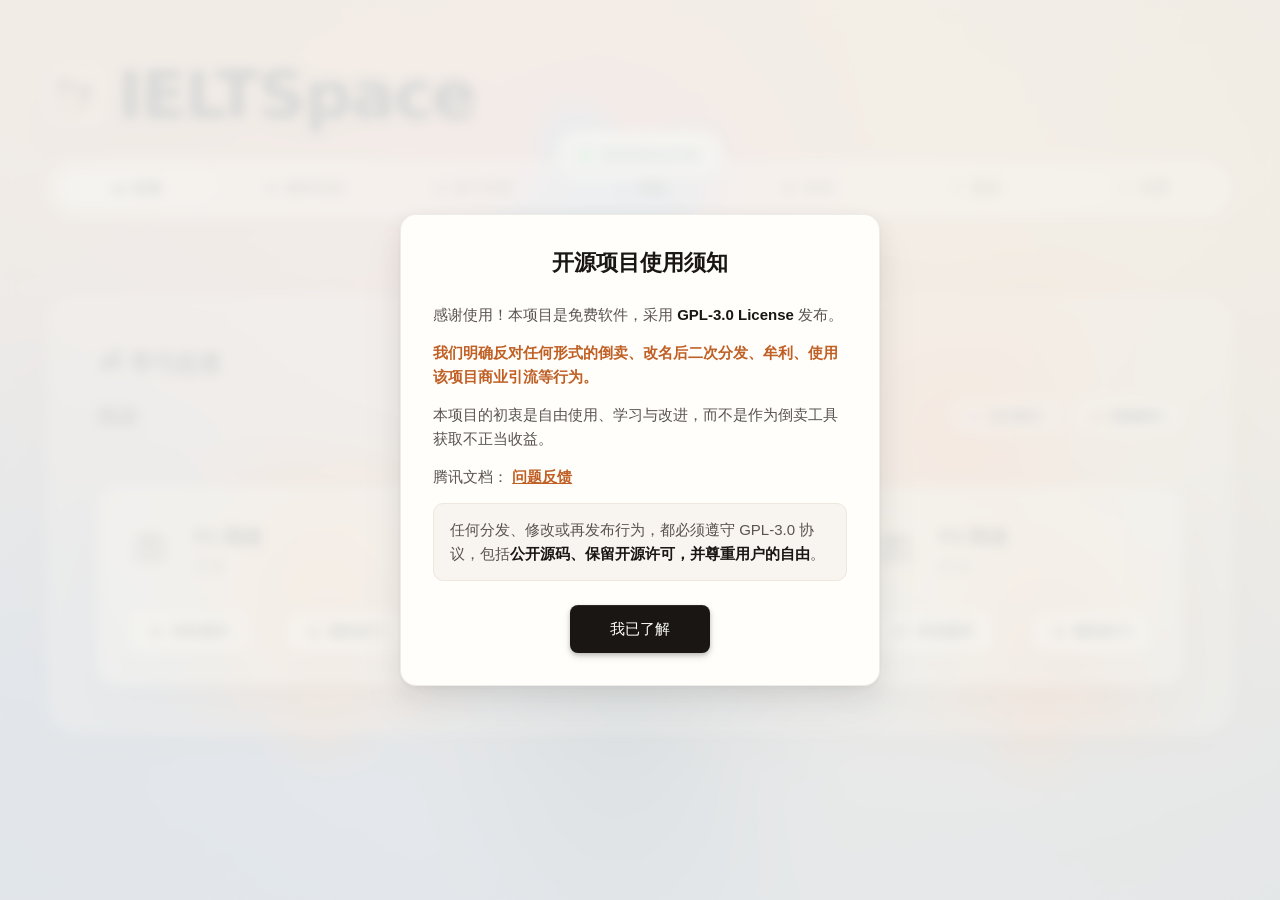
==== commit 4730572d: "add IELTSpace" ====
--- a/index.html
+++ b/index.html
@@ -3,7 +3,7 @@
     <head>
         <meta charset="UTF-8" />
         <meta name="viewport" content="width=device-width, initial-scale=1.0" />
-        <title>HONGHU YASI</title>
+        <title>IELTSpace</title>
         <link
             rel="icon"
             type="image/svg+xml"
@@ -21,9 +21,9 @@
         <div class="ascii-bg-container" aria-hidden="true"></div>
         <div id="boot-overlay" role="status" aria-live="polite">
             <div class="boot-panel">
-                <div class="boot-logo">HONGHU YASI</div>
+                <div class="boot-logo">IELTSpace</div>
                 <p class="boot-status" id="boot-status-text">
-                    正在唤醒 HONGHU YASI...
+                    正在唤醒 IELTSpace...
                 </p>
                 <div class="boot-progress">
                     <span
@@ -45,12 +45,12 @@
 
         <div class="container hero-shell">
             <div class="hero-header">
-                <h1 class="hero-brand-title" aria-label="HONGHU YASI">
+                <h1 class="hero-brand-title" aria-label="IELTSpace">
                     <span class="hero-brand-mark" aria-hidden="true">
-                        <img src="assets/images/logo.svg" alt="HONGHU YASI Logo" style="width: 80%; height: 80%; object-fit: contain; filter: drop-shadow(0 2px 8px rgba(15, 23, 42, 0.08));">
+                        <img src="assets/images/logo.svg" alt="IELTSpace Logo" style="width: 80%; height: 80%; object-fit: contain; filter: drop-shadow(0 2px 8px rgba(15, 23, 42, 0.08));">
 
                     </span>
-                    <span class="hero-brand-text">HONGHU YASI</span>
+                    <span class="hero-brand-text">IELTSpace</span>
                 </h1>
             </div>
 
@@ -968,7 +968,7 @@
                             <span
                                 class="settings-footer__author"
                             >
-                                HONGHU YASI
+                                IELTSpace
                             </span>
                         </div>
                     </div>
